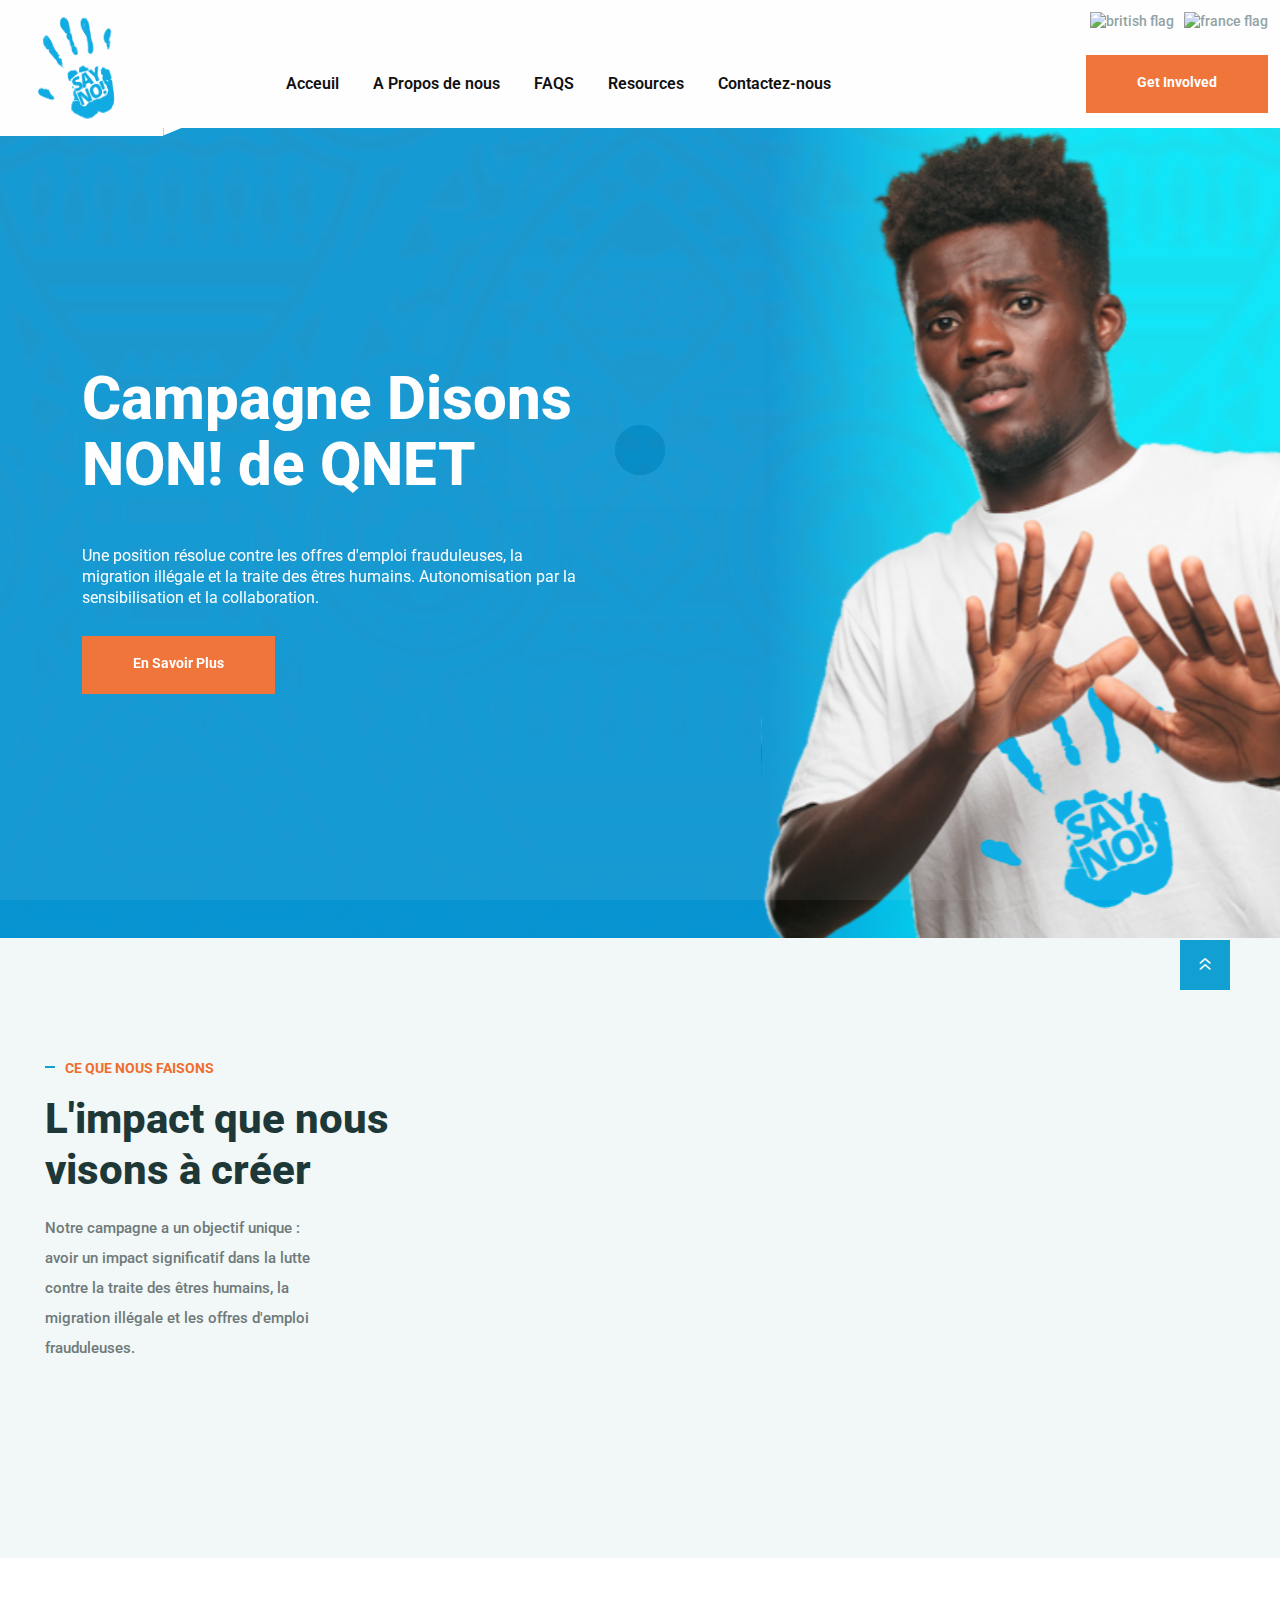
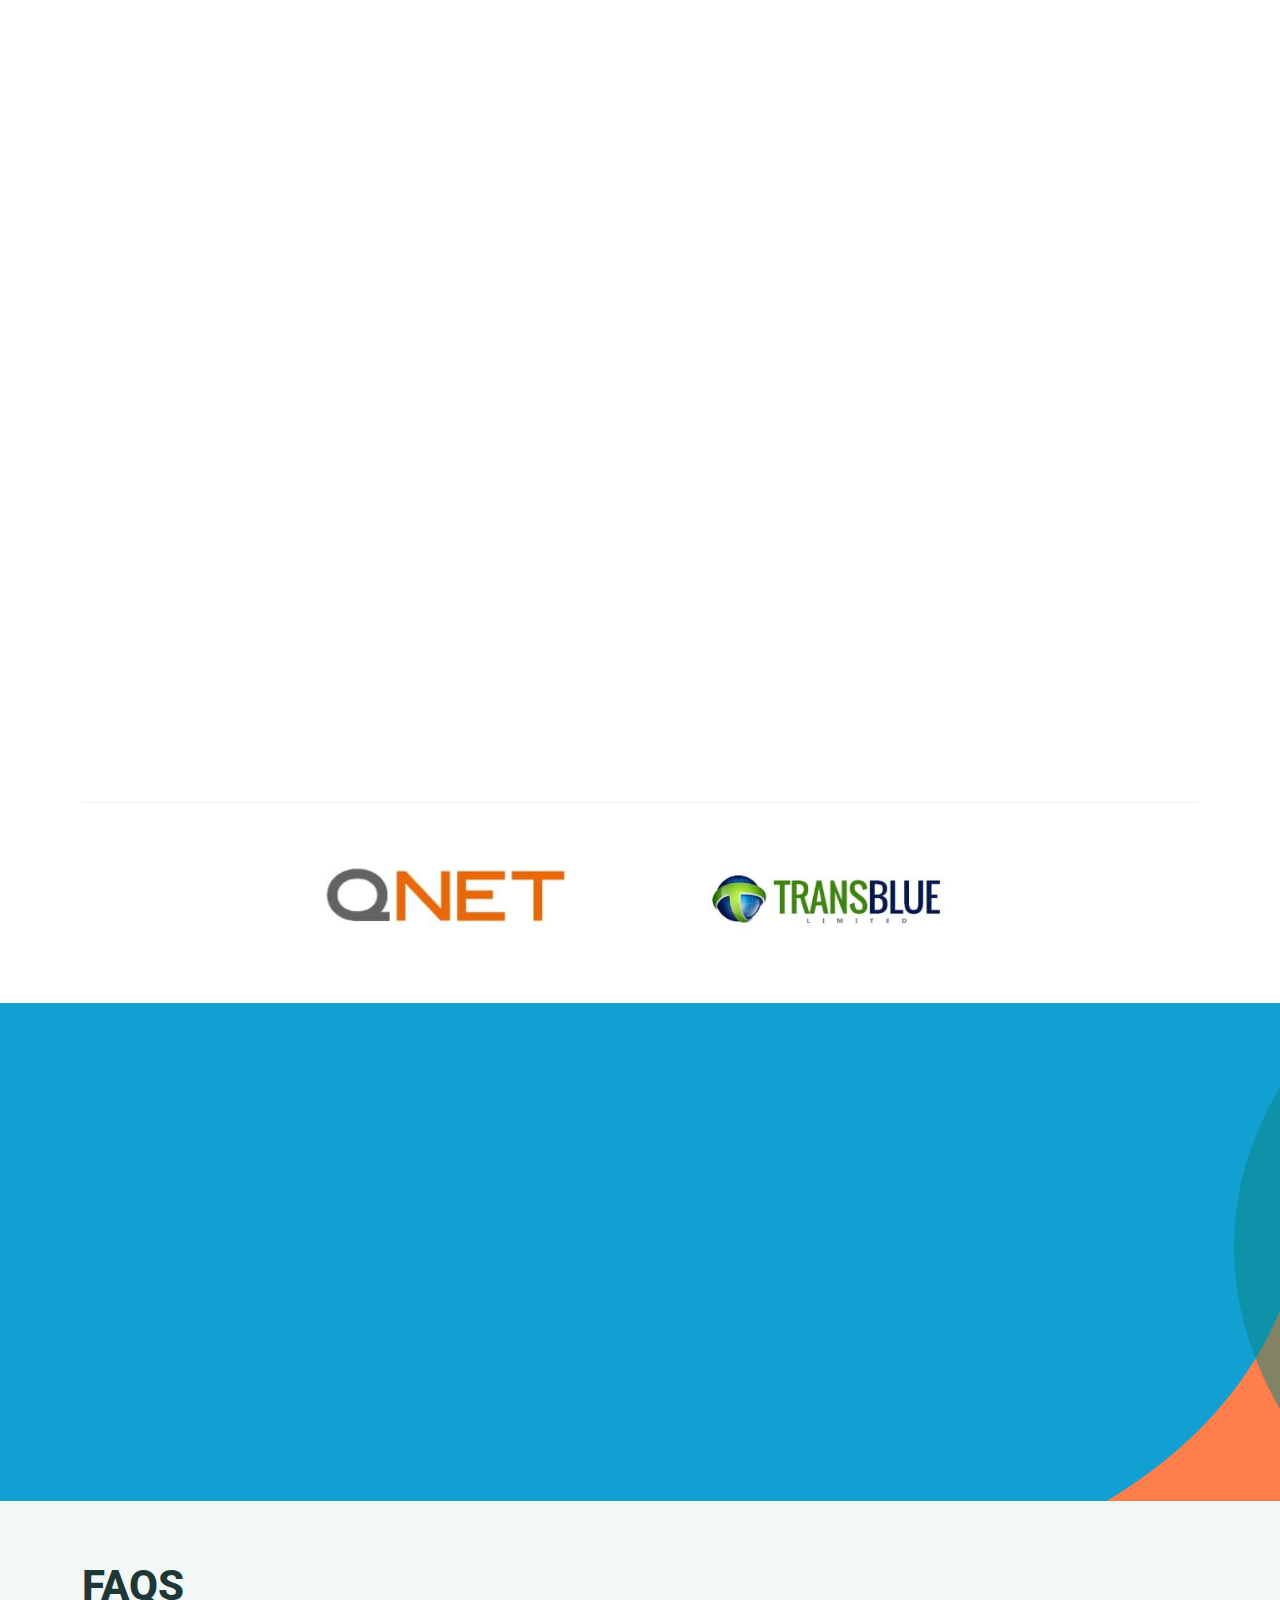
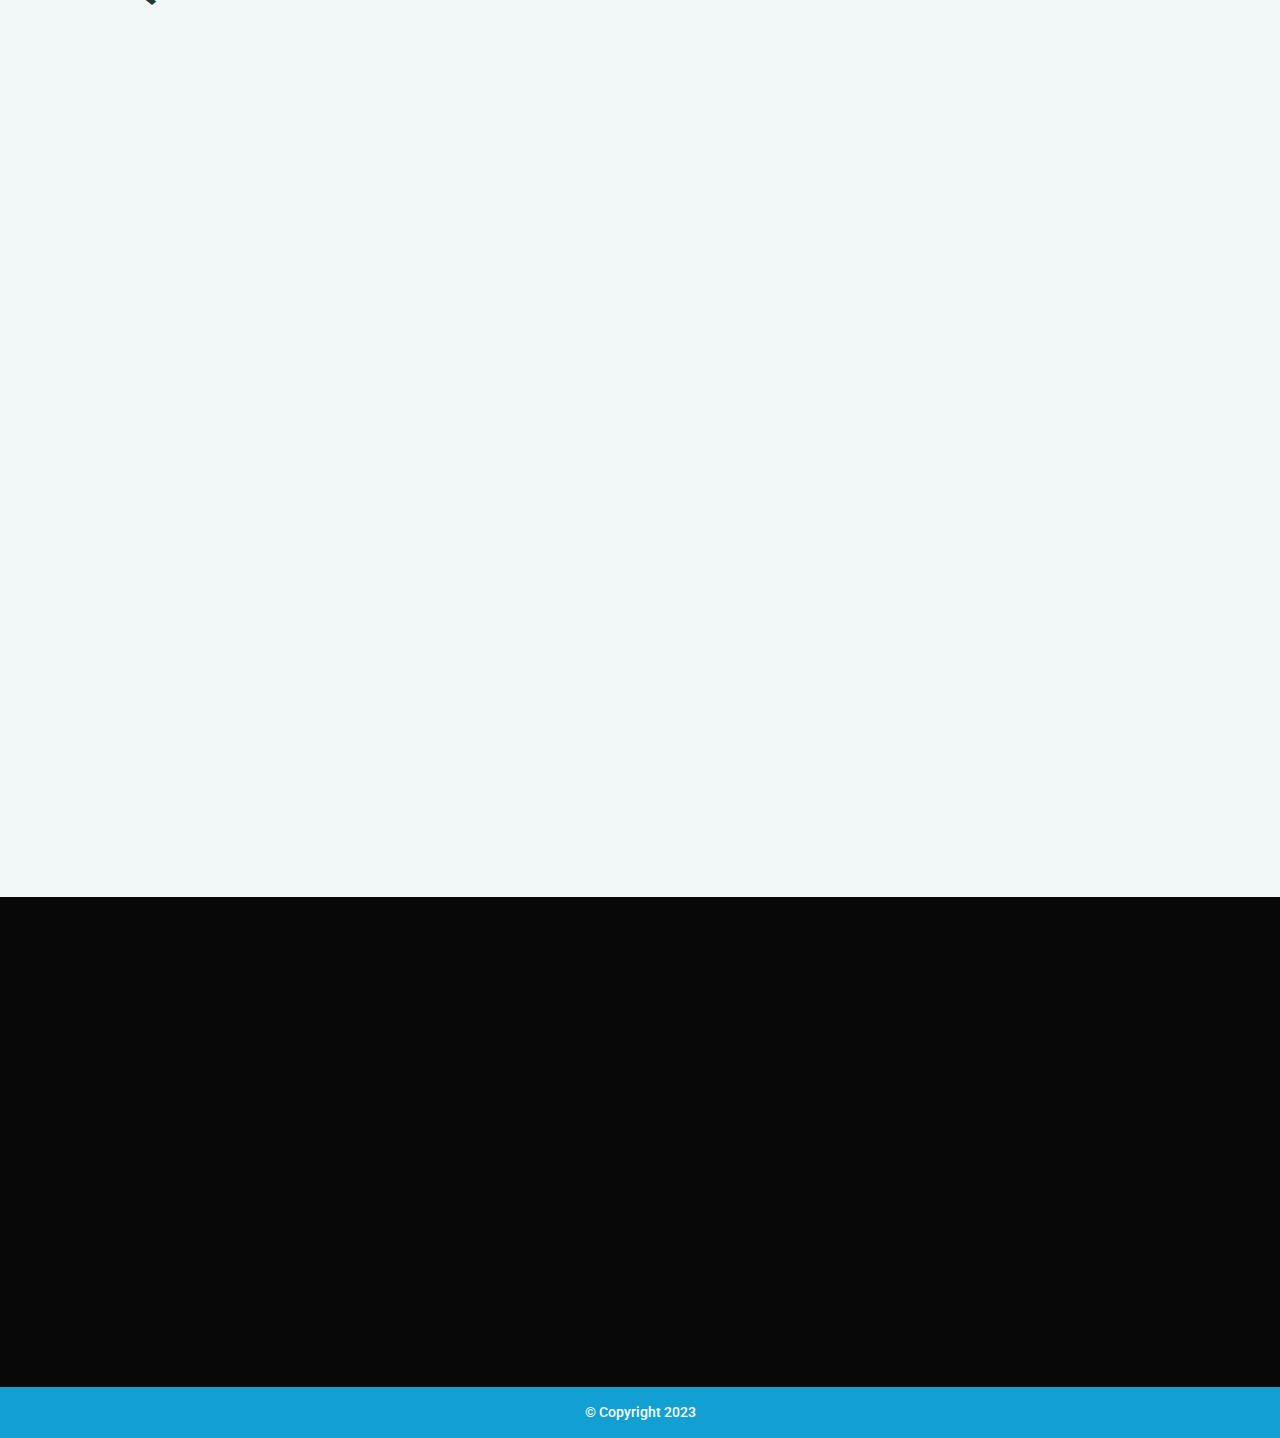
==== fr/index.html @ d2e0a5e9 "Update style.css to decrease the font size of paragraphs to improve readability. This patch is neces" ====
<!DOCTYPE html>
<html class="no-js" lang="zxx">

<head>
    <meta charset="utf-8">
    <meta http-equiv="x-ua-compatible" content="ie=edge">
    <title>Campagne Disons NON! de QNET</title>
    <meta name="description" content="">
    <meta name="viewport" content="width=device-width, initial-scale=1">


    <!-- Place favicon.ico in the root directory -->
    <link rel="shortcut icon" type="image/x-icon" href="../img/favicon.png">

    <!-- CSS here -->
    <link rel="stylesheet" href="../css/bootstrap.min.css">
    <link rel="stylesheet" href="../css/animate.css">
    <link rel="stylesheet" href="../css/custom-animation.css">
    <link rel="stylesheet" href="../css/slick.css">
    <link rel="stylesheet" href="../css/flaticon.css">
    <link rel="stylesheet" href="../css/nice-select.css">
    <link rel="stylesheet" href="../css/flaticon.css">
    <link rel="stylesheet" href="../css/swiper-bundle.css">
    <link rel="stylesheet" href="../css/meanmenu.css">
    <link rel="stylesheet" href="../css/font-awesome-pro.css">
    <link rel="stylesheet" href="../css/magnific-popup.css">
    <link rel="stylesheet" href="../css/spacing.css">
    <link rel="stylesheet" href="../css/style.css">
</head>

<body>

    <!-- preloader -->
    <div id="preloader">
        <div class="preloader">
            <span></span>
            <span></span>
        </div>
    </div>
    <!-- preloader end  -->

    <!-- back-to-top-start  -->
    <button class="scroll-top scroll-to-target" data-target="html">
        <i class="far fa-angle-double-up"></i>
    </button>
    <!-- back-to-top-end  -->

    <!-- tp-offcanvus-area-start -->
    <div class="tpoffcanvas-area">
        <div class="tpoffcanvas">
            <div class="tpoffcanvas__close-btn">
                <button class="close-btn"><i class="fal fa-times"></i></button>
            </div>
            <div class="tpoffcanvas__logo">
                <a href="/fr/">
                    <img src="../img/say-no-campaign-logo.png" alt="">
                </a>
            </div>
            <div class="tpoffcanvas__title">
                <p>
                    Une position résolue contre les offres d'emploi frauduleuses, la migration illégale et la traite des
                    êtres humains. Autonomisation par la sensibilisation et la collaboration.
                </p>
            </div>
            <div class="tp-main-menu-mobile d-xl-none"></div>
        </div>
    </div>
    <div class="body-overlay"></div>
    <!-- tp-offcanvus-area-end -->


    <header class="tp-header-height">
        <div id="header-sticky" class="tp-header__left-wrap p-relative">
            <div class="tp-header__logo">
                <a href="/fr/">
                    <img src="../img/say-no-campaign-logo.png" alt="">
                </a>
            </div>
            <div class="tp-header__right-wrap tp-header__plr">
                <!-- header-top-area-start -->
                <div class="tp-header-top__area tp-header-top__hide tp-header-top__space">
                    <div class="container-fluid">
                        <div class="row">
                            <div class="col-xxl-6 col-xl-5 col-lg-7 col-md-8">
                                <div class="tp-header-top__left-box">
                                </div>
                            </div>
                            <div class="col-xxl-6 col-xl-7 col-lg-5 col-md-4">
                                <div class="tp-header-top__right-box text-end">
                                    <ul>
                                        <li><a href="/">
                                                <img style="width: 40px;" src="https://2acca.africacacongress.org/res/upload-icons/british.jpg"
                                                    alt="british flag">
                                            </a>
                                        </li>
                                        <li><a href="/fr/"><img style="width: 40px;"
                                                    src="https://2acca.africacacongress.org/res/upload-icons/france.jpg"
                                                    alt="france flag"></a>
                                        </li>
                                    </ul>
                                </div>
                            </div>
                        </div>
                    </div>
                </div>
                <!-- header-top-area-end -->
                <!-- header-area-start -->
                <div class="tp-header__area tp-header__space">
                    <div class="container-fluid">
                        <div class="row align-items-center">
                            <div class="col-xxl-6 col-xl-8 col-lg-8 d-none d-lg-block">
                                <div class="tp-header__main-menu">
                                    <nav class="tp-main-menu-content">
                                        <ul>
                                            <li><a href="/fr/">Acceuil</a></li>
                                            <li><a href="/fr/#about-us">A Propos de nous</a></li>
                                            <li><a href="/fr/#faqs">FAQS</a></li>
                                            <li><a href="resources.html">Resources</a></li>
                                            <li><a href="contact-us.html">Contactez-nous</a></li>
                                        </ul>
                                    </nav>
                                </div>
                            </div>
                            <div class="col-xxl-6 col-xl-4 col-lg-4 col-12">
                                <div class="tp-header__right-action">
                                    <ul class="d-flex align-items-center justify-content-end">
                                        <li>
                                            <div class="tp-header__btn d-none d-md-block">
                                                <a class="tp-btn" href="">Get involved</a>
                                            </div>
                                        </li>
                                        <li>
                                            <div class="tp-header-2__bar d-lg-none">
                                                <button class="tp-menu-bar" type="button"><span><i
                                                            class="fa-solid fa-bars-staggered"></i></span></button>
                                            </div>
                                        </li>
                                        <li>
                                            <div class="tp-header__tel-box d-flex align-items-center">
                                                <div class="tp-header__tel-icon">
                                                    <span>
                                                        <i class="fa-brands fa-whatsapp"></i>
                                                    </span>
                                                </div>
                                                <div class="tp-header__tel-text">
                                                    <span>Call Us Anytime</span>
                                                    <a target="_blank" href="https://wa.me/+233256630005">+ 233
                                                        256630005</a>
                                                </div>
                                            </div>
                                        </li>
                                    </ul>
                                </div>
                            </div>
                        </div>
                    </div>
                </div>
                <!-- header-area-end -->

            </div>
        </div>

    </header>

    <main>

        <!-- slider-area-start -->
        <div class="tp-slider__area p-relative">
            <div class="tp-slider__wrapper">
                <div class="swiper-container tp-slider__active">
                    <div class="swiper-wrapper">
                        <div class="swiper-slide">
                            <div class="tp-slider__bg d-flex align-items-center p-relative"
                                data-background="../img/say-no-campaign-2023.svg">
                                <div class="tp-slider__shape-2" data-background="../img/say-no-campaign-2023.svg">
                                </div>
                                <div class="tp-slider__shape-3">
                                    <img src="../img/slider-shape-3.png" alt="">
                                </div>
                                <div class="tp-slider__shape-4">
                                    <img src="../img/slider-shape-4.png" alt="">
                                </div>
                                <div class="container">
                                    <div class="row">
                                        <div class="col-xl-6 col-lg-6 col-md-5">
                                            <div class="tp-slider__content-wrap z-index">
                                                <div class="tp-slider__content">
                                                    <h4 class="tp-slider-title pb-30">
                                                        Campagne Disons NON! de QNET
                                                    </h4>
                                                    <span class="tp-slider-subtitle">
                                                        Une position résolue contre les offres d'emploi frauduleuses, la
                                                        migration illégale et la traite des êtres humains.
                                                        Autonomisation par la sensibilisation et la collaboration.
                                                    </span>
                                                    <a class="tp-btn theme-2-bg" href="./resources.html">En savoir
                                                        plus</a>
                                                </div>
                                            </div>
                                        </div>
                                    </div>
                                </div>
                            </div>
                        </div>
                    </div>
                </div>
            </div>
        </div>
        <!-- slider-area-end -->

        <!-- mission-area-start -->
        <div class="tp-mission-2__area tp-mission-2__space p-relative fix z-index grey-bg">
            <div class="tp-mission-2__shape">
                <img src="assets/../img/mission/mission-shape-1.png" alt="">
            </div>
            <div class="tp-mission-2__plr">
                <div class="container-fluid g-0">
                    <div class="row">
                        <div class="col-xl-4 col-lg-7 col-md-7">
                            <div class="tp-mission-2__left-box">
                                <div class="tp-mission-2__section-box pb-10">
                                    <span class="tp-section-subtitle-2">CE QUE NOUS FAISONS</span>
                                    <h4 class="tp-section-title">L'impact que nous visons à créer</h4>
                                </div>
                                <div class="tp-mission-2__left-text">
                                    <p>
                                        Notre campagne a un objectif unique : avoir un impact significatif dans la lutte
                                        contre la traite des êtres humains, la migration illégale et les offres d'emploi
                                        frauduleuses.
                                    </p>
                                </div>
                            </div>
                        </div>
                        <div class="col-xl-8 col-lg-5 col-md-5">
                            <div class="row">
                                <div class="col-xl-4 col-lg-4 mb-30 wow tpfadeUp" data-wow-duration=".9s"
                                    data-wow-delay=".3s">
                                    <div class="tp-feature__wraper">
                                        <div class="tp-feature__shape-1">
                                            <img src="../img/fea-shape-1.png" alt="">
                                        </div>
                                        <div class="tp-feature__shape-2">
                                            <img src="../img/fea-shape-2.png" alt="">
                                        </div>
                                        <div class="tp-feature__item z-index">
                                            <div
                                                class="tp-feature__content d-flex align-items-center justify-content-between">
                                                <h4 class="tp-feature__title-sm">Sensibilisation</h4>
                                                <div class="tp-feature__icon">
                                                    <span>
                                                        <i class="fa-solid fa-bullhorn"></i>
                                                    </span>
                                                </div>
                                            </div>
                                            <div class="tp-feature__text">
                                                <p>
                                                    Nous nous efforçons d'informer les individus sur les risques
                                                    associés aux offres d'emploi frauduleuses, en mettant l'accent sur
                                                    les tactiques trompeuses utilisées par les escrocs.
                                                </p>
                                            </div>
                                        </div>
                                    </div>
                                </div>
                                <div class="col-xl-4 col-lg-4 mb-30 wow tpfadeUp" data-wow-duration=".9s"
                                    data-wow-delay=".5s">
                                    <div class="tp-feature__wraper">
                                        <div class="tp-feature__shape-1">
                                            <img src="../img/fea-shape-1.png" alt="">
                                        </div>
                                        <div class="tp-feature__shape-2">
                                            <img src="../img/fea-shape-2.png" alt="">
                                        </div>
                                        <div class="tp-feature__item z-index">
                                            <div
                                                class="tp-feature__content d-flex align-items-center justify-content-between">
                                                <h4 class="tp-feature__title-sm">Favoriser <br> la Collaboration</h4>
                                                <div class="tp-feature__icon">
                                                    <span>
                                                        <i class="fa-solid fa-handshake"></i>
                                                    </span>
                                                </div>
                                            </div>
                                            <div class="tp-feature__text">
                                                <p>
                                                    Unir les parties prenantes, les communautés et les autorités
                                                    favorise la responsabilité partagée. Notre front collectif est
                                                    crucial pour lutter efficacement contre ces problèmes persistants.
                                                </p>
                                            </div>
                                        </div>
                                    </div>
                                </div>
                                <div class="col-xl-4 col-lg-4 mb-30 wow tpfadeUp" data-wow-duration=".9s"
                                    data-wow-delay=".7s">
                                    <div class="tp-feature__wraper">
                                        <div class="tp-feature__shape-1">
                                            <img src="../img/fea-shape-1.png" alt="">
                                        </div>
                                        <div class="tp-feature__shape-2">
                                            <img src="../img/fea-shape-2.png" alt="">
                                        </div>
                                        <div class="tp-feature__item z-index">
                                            <div
                                                class="tp-feature__content d-flex align-items-center justify-content-between">
                                                <h4 class="tp-feature__title-sm">Prévenir <br> l'Exploitation</h4>
                                                <div class="tp-feature__icon">
                                                    <span>
                                                        <i class="fa-solid fa-hand"></i>
                                                    </span>
                                                </div>
                                            </div>
                                            <div class="tp-feature__text">
                                                <p>
                                                    Nous visons à réduire considérablement le nombre de victimes
                                                    d'arnaques liées à la migration illégale, en créant un environnement
                                                    plus sûr grâce à la vigilance et à l'éducation pour tous les
                                                    individus.
                                                </p>
                                            </div>
                                        </div>
                                    </div>
                                </div>
                            </div>
                        </div>
                    </div>
                </div>
            </div>
        </div>
        <!-- mission-area-end -->

        <!-- about-area-start -->
        <div class="tp-about__area tp-about__space" id="about-us">
            <div class="container">
                <div class="row align-items-xl-start align-items-center">
                    <div class="col-xl-5 col-lg-5 wow tpfadeLeft" data-wow-duration=".9s" data-wow-delay=".3s">
                        <div class="tp-about-us__main-thumb p-relative">
                            <img src="../../img/hands.svg" alt="" height="100%" width="100%">
                        </div>
                    </div>
                    <div class="col-xl-7 col-lg-7 wow tpfadeRight" data-wow-duration=".9s" data-wow-delay=".7s">
                        <div class="tp-about__right-side tp-about__right-box">
                            <div class="tp-about__section-title pb-25">
                                <h4 class="tp-section-title">Unis contre l'exploitation</h4>
                            </div>
                            <div class="tp-about__content">
                                <div class="tp-about__text">
                                    <p>
                                        La campagne de sensibilisation "Disons NON" repose sur un engagement commun de
                                        QNET et des autorités locales. Conscientes de l'utilisation abusive croissante
                                        des noms et des identités d'entreprises réputées, qui conduit à des activités
                                        illicites, ces entités se sont unies pour prendre position contre l'exploitation
                                        des personnes vulnérables.
                                    </p>
                                    <p>
                                        QNET, une entreprise mondiale de vente directe axée sur le style de vie et le
                                        bien-être, mettant en avant son attachement aux pratiques éthiques et à la
                                        responsabilité sociale. La campagne tire sa force d'une approche collaborative
                                        qui transcende les frontières dans l'effort collectif contre l'exploitation.
                                    </p>
                                </div>
                            </div>
                        </div>
                    </div>
                </div>
            </div>
        </div>
        <!-- about-area-end -->

        <!-- brand-area-start -->
        <div class="tp-brand-2__area">
            <div class="container">
                <div class="tp-brand-2__border">
                    <div class="row justify-content-center">
                        <div class="col-4">
                            <div class="tp-brand-2__item text-center">
                                <a target="_blank" href="https://www.qnet.net/">
                                    <img src="../../img/logos/qnet.png" alt="">
                                </a>
                            </div>
                        </div>
                        <div class="col-4">
                            <div class="tp-brand-2__item text-center">
                                <a target="_blank" href="https://transblueng.com/">
                                    <img src="../../img/logos/TransBlue.png" alt="">
                                </a>
                            </div>
                        </div>
                    </div>
                </div>
            </div>
        </div>
        <!-- brand-area-end -->

        <!-- cta-area-start -->
        <div class="tp-cta-2__area">
            <div class="tp-cta-2__bg p-relative fix" data-background="assets/../img/cta/cta-bg-1.png">
                <div class="tp-cta-2__shape-1 d-none d-xl-block">
                    <img src="../img/cta-shape-1-1.png" alt="">
                </div>
                <div class="tp-cta-2__shape-2 d-none d-xl-block">
                    <img src="../img/cta-shape-1-2.png" alt="">
                </div>
                <div class="container">
                    <div class="row">
                        <div class="col-xl-12">
                            <div class="tp-cta-2__content text-center">
                                <span class="tp-cta-2__subtitle  wow tpfadeUp" data-wow-duration=".9s"
                                    data-wow-delay=".3s">INITIONS QUELQUE CHOSE EN LEUR FAVEUR</span>
                                <h4 class="tp-cta-2__title wow tpfadeUp" data-wow-duration=".9s" data-wow-delay=".5s">
                                    Rejoignez le Mouvement: <br> Disons NON ! à l'Exploitation</h4>
                                <a href="./resources.html" class="tp-btn theme-2-bg  wow tpfadeUp"
                                    data-wow-duration=".9s" data-wow-delay=".7s">En savoir plus
                                </a>
                            </div>
                        </div>
                    </div>
                </div>
            </div>
        </div>
        <!-- cta-area-end -->

        <!-- faq-area-start -->
        <div class="tp-faq-2__area grey-bg pt-60 pb-70" id="faqs">
            <div class="container">
                <div class="row">
                    <h4 class="tp-section-title pb-10">FAQS</h4>
                    <div class="col-xl-12 col-lg-12 mb-50 wow tpfadeLeft" data-wow-duration=".9s" data-wow-delay=".4s">
                        <div class="tp-custom-accordion">
                            <div class="accordions" id="accordionExample">
                                <div class="accordion-items">
                                    <h2 class="accordion-header" id="headingOne">
                                        <button class="accordion-buttons" type="button" data-bs-toggle="collapse"
                                            data-bs-target="#collapseOne" aria-expanded="true"
                                            aria-controls="collapseOne">
                                            Quels sont les signes de la traite des êtres humains et comment les
                                            reconnaître?
                                        </button>
                                    </h2>
                                    <div id="collapseOne" class="accordion-collapse collapse show"
                                        aria-labelledby="headingOne" data-bs-parent="#accordionExample">
                                        <div class="accordion-body">
                                            Les signes de la traite des êtres humains comprennent une liberté
                                            restreinte, des conditions de travail inhabituelles et des obstacles à la
                                            communication. Consultez notre section "Repérer les signes" pour en savoir
                                            plus.
                                        </div>
                                    </div>
                                </div>
                                <div class="accordion-items">
                                    <h2 class="accordion-header" id="headingTwo">
                                        <button class="accordion-buttons collapsed" type="button"
                                            data-bs-toggle="collapse" data-bs-target="#collapseTwo"
                                            aria-expanded="false" aria-controls="collapseTwo">
                                            Comment puis-je faire la distinction entre des offres d'emploi légitimes et
                                            des offres d'emploi frauduleuses?
                                        </button>
                                    </h2>
                                    <div id="collapseTwo" class="accordion-collapse collapse"
                                        aria-labelledby="headingTwo" data-bs-parent="#accordionExample">
                                        <div class="accordion-body">
                                            Les signaux avant-coureurs pour les offres d'emploi frauduleuses incluent
                                            des paiements anticipés importants, des descriptions de poste vagues et des
                                            informations de contact non vérifiables.Pour plus d'informations, consultez
                                            la rubrique "Repérer les signes.
                                        </div>
                                    </div>
                                </div>
                                <div class="accordion-items">
                                    <h2 class="accordion-header" id="headingThree">
                                        <button class="accordion-buttons collapsed" type="button"
                                            data-bs-toggle="collapse" data-bs-target="#collapseThree"
                                            aria-expanded="false" aria-controls="collapseThree">
                                            Quelles mesures dois-je prendre si je soupçonne un cas de traite des êtres
                                            humains ou de migration illégale dans ma communauté ?
                                        </button>
                                    </h2>
                                    <div id="collapseThree" class="accordion-collapse collapse"
                                        aria-labelledby="headingThree" data-bs-parent="#accordionExample">
                                        <div class="accordion-body">
                                            Agissez rapidement. Consultez notre section "Signaler et soutenir" pour
                                            obtenir des instructions claires sur la manière de signaler les cas suspects
                                            aux autorités compétentes, afin de garantir une réponse rapide et efficace.
                                        </div>
                                    </div>
                                </div>
                                <div class="accordion-items">
                                    <h2 class="accordion-header" id="headingFour">
                                        <button class="accordion-buttons collapsed" type="button"
                                            data-bs-toggle="collapse" data-bs-target="#collapseFour"
                                            aria-expanded="false" aria-controls="collapseFour">
                                            Comment QNET vérifie-t-il les opportunités commerciales légitimes ?
                                        </button>
                                    </h2>
                                    <div id="collapseFour" class="accordion-collapse collapse"
                                        aria-labelledby="headingFour" data-bs-parent="#accordionExample">
                                        <div class="accordion-body">
                                            QNET utilise un processus de vérification méticuleux pour garantir que
                                            chaque opportunité commerciale associée à nous est authentique et bénéfique.
                                        </div>
                                    </div>
                                </div>
                                <div class="accordion-items">
                                    <h2 class="accordion-header" id="headingOne1">
                                        <button class="accordion-buttons" type="button" data-bs-toggle="collapse"
                                            data-bs-target="#collapseOne1" aria-expanded="true"
                                            aria-controls="collapseOne1">
                                            Comment puis-je me protéger et protéger ma communauté contre l'exploitation
                                            ?
                                        </button>
                                    </h2>
                                    <div id="collapseOne1" class="accordion-collapse collapse"
                                        aria-labelledby="headingOne1" data-bs-parent="#accordionExample2">
                                        <div class="accordion-body">
                                            Restez informé et vigilant. La section "Repérer les signes" vous permet
                                            d'acquérir les connaissances nécessaires pour reconnaître les indicateurs
                                            d'exploitation. La section "Signaler et soutenir" vous aide à prendre des
                                            mesures rapides en cas de besoin.
                                        </div>
                                    </div>
                                </div>
                                <div class="accordion-items">
                                    <h2 class="accordion-header" id="headingTwo2">
                                        <button class="accordion-buttons collapsed" type="button"
                                            data-bs-toggle="collapse" data-bs-target="#collapseTwo2"
                                            aria-expanded="false" aria-controls="collapseTwo2">
                                            Comment puis-je participer à la campagne "Disons NON " ?
                                        </button>
                                    </h2>
                                    <div id="collapseTwo2" class="accordion-collapse collapse"
                                        aria-labelledby="headingTwo2" data-bs-parent="#accordionExample2">
                                        <div class="accordion-body">
                                            Rejoignez-nous pour sensibiliser l'opinion publique ! Visitez la section
                                            "S'impliquer" pour explorer les possibilités de participation active à la
                                            campagne. Votre engagement a un impact significatif.
                                        </div>
                                    </div>
                                </div>
                                <div class="accordion-items">
                                    <h2 class="accordion-header" id="headingThree3">
                                        <button class="accordion-buttons collapsed" type="button"
                                            data-bs-toggle="collapse" data-bs-target="#collapseThree3"
                                            aria-expanded="false" aria-controls="collapseThree3">
                                            Quelles sont les ressources disponibles pour approfondir la connaissance de
                                            ces questions ?
                                        </button>
                                    </h2>
                                    <div id="collapseThree3" class="accordion-collapse collapse"
                                        aria-labelledby="headingThree3" data-bs-parent="#accordionExample2">
                                        <div class="accordion-body">
                                            Plongez dans notre section "En savoir plus", riche en ressources, qui
                                            propose du matériel supplémentaire, des documents de recherche et des outils
                                            pour approfondir votre compréhension de la traite des êtres humains, de
                                            l'immigration clandestine et des offres d'emploi frauduleuses.
                                        </div>
                                    </div>
                                </div>
                            </div>
                        </div>
                    </div>
                </div>
            </div>
        </div>
        <!-- faq-area-end -->

    </main>

    <footer>
        <!-- footer-area-start -->
        <div class="tp-footer__area">
            <div class="tp-footer__bg">
                <div class="container">
                    <div class="row">
                        <div class="col-xl-4 col-lg-4 col-md-6 mb-45 wow tpfadeUp" data-wow-duration=".9s"
                            data-wow-delay=".3s">
                            <div class="tp-footer__widget footer-col-1">
                                <div class="tp-footer__text">

                                </div>
                                <div class="tp-footer__contact-list">
                                    <div class="tp-footer__contact-item pb-20 d-flex about-items-center">
                                        <div class="tp-footer__icon">
                                            <i class="flaticon-mail"></i>
                                        </div>
                                        <div class="tp-footer__text">
                                            <a href="mailto:network.integrity@qnet.net">network.integrity@qnet.net</a>
                                        </div>
                                    </div>
                                    <div class="tp-footer__contact-item d-flex about-items-center">
                                        <div class="tp-footer__icon">
                                            <i aria-hidden="true" class="flaticon-phone"></i>
                                        </div>
                                        <div class="tp-footer__text">
                                            <a target="_blank" href="https://wa.me/+233256630005">+ 233
                                                256630005</a>
                                        </div>
                                    </div>
                                </div>
                            </div>
                        </div>
                        <div class="col-xl-4 col-lg-2 col-md-6 mb-45 wow tpfadeUp" data-wow-duration=".9s"
                            data-wow-delay=".5s">
                            <div class="tp-footer__widget footer-col-2">
                                <h4 class="tp-footer__widget-title">Navigation</h4>
                                <div class="tp-footer__list">
                                    <ul>
                                        <li><a href="/fr">Acceuil</a></li>
                                        <li><a href="/fr/#about-us">A Propos de nous</a></li>
                                        <li><a href="/fr/#faqs">FAQS</a></li>
                                        <li><a href="/fr/resources.html">Resources</a></li>
                                        <li><a href="/fr/contact-us.html">Contact</a></li>
                                    </ul>
                                </div>
                            </div>
                        </div>
                        <div class="col-xl-4 col-lg-4 col-md-6 mb-45  wow tpfadeUp" data-wow-duration=".9s"
                            data-wow-delay=".9s">
                            <div class="tp-footer__widget footer-col-4">
                                <h4 class="tp-footer__widget-title">Our Newsletter</h4>
                                <div class="tp-footer__text pb-5">
                                    <p>Subscribe to our newsletter and get update <br>in your inbox for future plan</p>
                                </div>
                                <div class="tp-footer__form">
                                    <form action="#">
                                        <input type="email" placeholder="Email Address">
                                    </form>
                                    <button class="tp-btn-sm theme-2-bg">Subscribe<i
                                            class="far fa-long-arrow-right"></i></button>
                                </div>
                            </div>
                        </div>
                    </div>
                </div>
            </div>
        </div>
        <!-- footer-area-end -->

        <!-- copyright-area-start -->
        <div class="tp-copyright__area tp-copyright__bg">
            <div class="container">
                <div class="row align-items-center">
                    <div class="col-xl-12 col-lg-12 col-md-12 col-sm-12 col-12">
                        <div class="tp-copyright__text text-center">
                            <span>© Copyright 2023</span>
                        </div>
                    </div>
                </div>
            </div>
        </div>
        <!-- copyright-area-end -->

    </footer>


    <!-- JS here -->
    <script src="../js/jquery.js"></script>
    <script src="../js/waypoints.js"></script>
    <script src="../js/bootstrap.bundle.min.js"></script>
    <script src="../js/slick.js"></script>
    <script src="../js/magnific-popup.js"></script>
    <script src="../js/purecounter.js"></script>
    <script src="../js/wow.js"></script>
    <script src="../js/nice-select.js"></script>
    <script src="../js/swiper-bundle.js"></script>
    <script src="../js/isotope-pkgd.js"></script>
    <script src="../js/imagesloaded-pkgd.js"></script>
    <script src="../js/ajax-form.js"></script>
    <script src="../js/main.js"></script>





</body>

</html>
---- css/custom-animation.css ----
.animated {
	-webkit-animation-duration: 1s;
	animation-duration: 1s;
	-webkit-animation-fill-mode: both;
	animation-fill-mode: both;
  }

@-webkit-keyframes jump {
	0% {
		-webkit-transform: translate3d(0, 0, 0);
		transform: translate3d(0, 0, 0)
	}

	40% {
		-webkit-transform: translate3d(0, 50%, 0);
		transform: translate3d(0, 50%, 0)
	}

	100% {
		-webkit-transform: translate3d(0, 0, 0);
		transform: translate3d(0, 0, 0)
	}
}

@keyframes jump {
	0% {
		-webkit-transform: translate3d(0, 0, 0);
		transform: translate3d(0, 0, 0)
	}

	40% {
		-webkit-transform: translate3d(0, 50%, 0);
		transform: translate3d(0, 50%, 0)
	}

	100% {
		-webkit-transform: translate3d(0, 0, 0);
		transform: translate3d(0, 0, 0)
	}
}

@-webkit-keyframes jumpTwo {
	0% {
		-webkit-transform: translate3d(0, 0, 0);
		transform: translate3d(0, 0, 0)
	}

	40% {
		-webkit-transform: translate3d(0, 20px, 0);
		transform: translate3d(0, 20px, 0)
	}

	100% {
		-webkit-transform: translate3d(0, 0, 0);
		transform: translate3d(0, 0, 0)
	}
}

@keyframes jumpTwo {
	0% {
		-webkit-transform: translate3d(0, 0, 0);
		transform: translate3d(0, 0, 0)
	}

	40% {
		-webkit-transform: translate3d(0, 20px, 0);
		transform: translate3d(0, 40px, 0)
	}

	100% {
		-webkit-transform: translate3d(0, 0, 0);
		transform: translate3d(0, 0, 0)
	}
}

@-webkit-keyframes jumpThree {
	0% {
		-webkit-transform: translate3d(0, 0, 0);
		transform: translate3d(0, 0, 0)
	}

	40% {
		-webkit-transform: translate3d(0, -20px, 0);
		transform: translate3d(0, -20px, 0)
	}

	100% {
		-webkit-transform: translate3d(0, 0, 0);
		transform: translate3d(0, 0, 0)
	}
}

@keyframes jumpThree {
	0% {
		-webkit-transform: translate3d(0, 0, 0);
		transform: translate3d(0, 0, 0)
	}

	40% {
		-webkit-transform: translate3d(0, -20px, 0);
		transform: translate3d(0, -20px, 0)
	}

	100% {
		-webkit-transform: translate3d(0, 0, 0);
		transform: translate3d(0, 0, 0)
	}
}

@-webkit-keyframes jumpFour {
	0% {
		-webkit-transform: translate3d(0, 0, 0);
		transform: translate3d(0, 0, 0)
	}

	50% {
		-webkit-transform: translate3d(0, -10px, 0);
		transform: translate3d(0, -10px, 0)
	}

	100% {
		-webkit-transform: translate3d(0, 0, 0);
		transform: translate3d(0, 0, 0)
	}
}

@keyframes jumpFour {
	0% {
		-webkit-transform: translate3d(0, 0, 0);
		transform: translate3d(0, 0, 0)
	}

	50% {
		-webkit-transform: translate3d(0, -10px, 0);
		transform: translate3d(0, -10px, 0)
	}

	100% {
		-webkit-transform: translate3d(0, 0, 0);
		transform: translate3d(0, 0, 0)
	}
}

@-webkit-keyframes jumpFive {
	0% {
		-webkit-transform: translate3d(0, 0, 0);
		transform: translate3d(0, 0, 0)
	}

	50% {
		-webkit-transform: translate3d(0, 10px, 0);
		transform: translate3d(0, 10px, 0)
	}

	100% {
		-webkit-transform: translate3d(0, 0, 0);
		transform: translate3d(0, 0, 0)
	}
}

@keyframes jumpFive {
	0% {
		-webkit-transform: translate3d(0, 0, 0);
		transform: translate3d(0, 0, 0)
	}

	50% {
		-webkit-transform: translate3d(0, 10px, 0);
		transform: translate3d(0, 10px, 0)
	}

	100% {
		-webkit-transform: translate3d(0, 0, 0);
		transform: translate3d(0, 0, 0)
	}
}

@-webkit-keyframes prXOne {
	0% {
		-webkit-transform: translateX(0);
		transform: translateX(0)
	}

	50% {
		-webkit-transform: translateX(-15px);
		transform: translateX(-15px)
	}

	100% {
		-webkit-transform: translateX(0);
		transform: translateX(0)
	}
}

@keyframes prXOne {
	0% {
		-webkit-transform: translateX(0);
		transform: translateX(0)
	}

	50% {
		-webkit-transform: translateX(-15px);
		transform: translateX(-15px)
	}

	100% {
		-webkit-transform: translateX(0);
		transform: translateX(0)
	}
}

@-webkit-keyframes prXTwo {
	0% {
		-webkit-transform: translateX(0);
		transform: translateX(0)
	}

	50% {
		-webkit-transform: translateX(15px);
		transform: translateX(15px)
	}

	100% {
		-webkit-transform: translateX(0);
		transform: translateX(0)
	}
}

@keyframes prXTwo {
	0% {
		-webkit-transform: translateX(0);
		transform: translateX(0)
	}

	50% {
		-webkit-transform: translateX(15px);
		transform: translateX(15px)
	}

	100% {
		-webkit-transform: translateX(0);
		transform: translateX(0)
	}
}

@-webkit-keyframes rotated {
	0% {
		-webkit-transform: rotate(0);
		transform: rotate(0)
	}

	100% {
		-webkit-transform: rotate(360deg);
		transform: rotate(360deg)
	}
}

@keyframes rotated {
	0% {
		-webkit-transform: rotate(0);
		transform: rotate(0)
	}

	100% {
		-webkit-transform: rotate(360deg);
		transform: rotate(360deg)
	}
}

@-webkit-keyframes rotatedTwo {
	0% {
		-webkit-transform: rotate(0);
		transform: rotate(0)
	}

	100% {
		-webkit-transform: rotate(-360deg);
		transform: rotate(-360deg)
	}
}

@keyframes rotatedTwo {
	0% {
		-webkit-transform: rotate(0);
		transform: rotate(0)
	}

	100% {
		-webkit-transform: rotate(-360deg);
		transform: rotate(-360deg)
	}
}

@-webkit-keyframes rotatedHalf {
	0% {
		-webkit-transform: rotate(0);
		transform: rotate(0)
	}

	50% {
		-webkit-transform: rotate(90deg);
		transform: rotate(90deg)
	}

	100% {
		-webkit-transform: rotate(0);
		transform: rotate(0)
	}
}

@keyframes rotatedHalf {
	0% {
		-webkit-transform: rotate(0);
		transform: rotate(0)
	}

	50% {
		-webkit-transform: rotate(90deg);
		transform: rotate(90deg)
	}

	100% {
		-webkit-transform: rotate(0);
		transform: rotate(0)
	}
}

@-webkit-keyframes rotatedHalfTwo {
	0% {
		-webkit-transform: rotate(-90deg);
		transform: rotate(-90deg)
	}

	100% {
		-webkit-transform: rotate(90deg);
		transform: rotate(90deg)
	}
}

@keyframes rotatedHalfTwo {
	0% {
		-webkit-transform: rotate(-90deg);
		transform: rotate(-90deg)
	}

	100% {
		-webkit-transform: rotate(90deg);
		transform: rotate(90deg)
	}
}

@-webkit-keyframes scale-upOne {
	0% {
		-webkit-transform: scale(1);
		transform: scale(1)
	}

	50% {
		-webkit-transform: scale(.85);
		transform: scale(.85)
	}

	100% {
		-webkit-transform: scale(1);
		transform: scale(1)
	}
}

@keyframes scale-upOne {
	0% {
		-webkit-transform: scale(1);
		transform: scale(1)
	}

	50% {
		-webkit-transform: scale(.85);
		transform: scale(.85)
	}

	100% {
		-webkit-transform: scale(1);
		transform: scale(1)
	}
}

@-webkit-keyframes scale-right {
	0% {
		-webkit-transform: translateX(0);
		transform: translateX(0)
	}

	50% {
		-webkit-transform: translateX(20%);
		transform: translateX(20%)
	}

	100% {
		-webkit-transform: translateX(0);
		transform: translateX(0)
	}
}

@keyframes tpfadeInDown {
	0% {
	  opacity: 0;
	  -webkit-transform: translateX(-20px);
	  transform: translateX(-20px);
	}
  
	100% {
	  opacity: 1;
	  -webkit-transform: translateX(0);
	  transform: translateX(0);
	}
}  

@keyframes scale-right {
	0% {
		-webkit-transform: translateX(0);
		transform: translateX(0)
	}

	50% {
		-webkit-transform: translateX(20%);
		transform: translateX(20%)
	}

	100% {
		-webkit-transform: translateX(0);
		transform: translateX(0)
	}
}

@-webkit-keyframes fade-in {
	0% {
		opacity: .2
	}

	40% {
		opacity: 1
	}

	100% {
		opacity: .2
	}
}

@keyframes fade-in {
	0% {
		opacity: .2
	}

	40% {
		opacity: 1
	}

	100% {
		opacity: .2
	}
}

@keyframes hvr-ripple-out {
	0% {
		top: -5px;
		right: -5px;
		bottom: -5px;
		left: -5px
	}

	50% {
		top: -15px;
		right: -15px;
		bottom: -15px;
		left: -15px;
		opacity: .8
	}

	100% {
		top: -5px;
		right: -5px;
		bottom: -5px;
		left: -5px;
		opacity: 1
	}
}

@keyframes hvr-ripple-out-two {
	0% {
		top: 0;
		right: 0;
		bottom: 0;
		left: 0
	}

	100% {
		top: -30px;
		right: -30px;
		bottom: -30px;
		left: -30px;
		opacity: 0
	}
}

@-webkit-keyframes scale-up-one {
	0% {
		-webkit-transform: scale(1);
		transform: scale(1)
	}

	40% {
		-webkit-transform: scale(.5);
		transform: scale(.5)
	}

	100% {
		-webkit-transform: scale(1);
		transform: scale(1)
	}
}

@keyframes scale-up-one {
	0% {
		-webkit-transform: scale(1);
		transform: scale(1)
	}

	40% {
		-webkit-transform: scale(.5);
		transform: scale(.5)
	}

	100% {
		-webkit-transform: scale(1);
		transform: scale(1)
	}
}

@-webkit-keyframes scale-up-two {
	0% {
		-webkit-transform: scale(.5);
		transform: scale(.5)
	}

	40% {
		-webkit-transform: scale(.8);
		transform: scale(.8)
	}

	100% {
		-webkit-transform: scale(.5);
		transform: scale(.5)
	}
}

@keyframes scale-up-two {
	0% {
		-webkit-transform: scale(.5);
		transform: scale(.5)
	}

	40% {
		-webkit-transform: scale(.8);
		transform: scale(.8)
	}

	100% {
		-webkit-transform: scale(.5);
		transform: scale(.5)
	}
}

@-webkit-keyframes scale-up-three {
	0% {
		-webkit-transform: scale(1);
		transform: scale(1)
	}

	40% {
		-webkit-transform: scale(2);
		transform: scale(2)
	}

	100% {
		-webkit-transform: scale(1);
		transform: scale(1)
	}
}

@keyframes scale-up-three {
	0% {
		-webkit-transform: scale(1);
		transform: scale(1)
	}

	40% {
		-webkit-transform: scale(2);
		transform: scale(2)
	}

	100% {
		-webkit-transform: scale(1);
		transform: scale(1)
	}
}

@-webkit-keyframes jump5p {
	0% {
		-webkit-transform: translate3d(0, 0, 0);
		transform: translate3d(0, 0, 0)
	}

	40% {
		-webkit-transform: translate3d(0, 5px, 0);
		transform: translate3d(0, 5px, 0)
	}

	100% {
		-webkit-transform: translate3d(0, 0, 0);
		transform: translate3d(0, 0, 0)
	}
}

@keyframes jump5p {
	0% {
		-webkit-transform: translate3d(0, 0, 0);
		transform: translate3d(0, 0, 0)
	}

	40% {
		-webkit-transform: translate3d(0, 5px, 0);
		transform: translate3d(0, 5px, 0)
	}

	100% {
		-webkit-transform: translate3d(0, 0, 0);
		transform: translate3d(0, 0, 0)
	}
}

@-webkit-keyframes jump5pRsv {
	0% {
		-webkit-transform: translate3d(0, 0, 0);
		transform: translate3d(0, 0, 0)
	}

	40% {
		-webkit-transform: translate3d(0, -5px, 0);
		transform: translate3d(0, -5px, 0)
	}

	100% {
		-webkit-transform: translate3d(0, 0, 0);
		transform: translate3d(0, 0, 0)
	}
}

@keyframes jump5pRsv {
	0% {
		-webkit-transform: translate3d(0, 0, 0);
		transform: translate3d(0, 0, 0)
	}

	40% {
		-webkit-transform: translate3d(0, -5px, 0);
		transform: translate3d(0, -5px, 0)
	}

	100% {
		-webkit-transform: translate3d(0, 0, 0);
		transform: translate3d(0, 0, 0)
	}
}

@keyframes moveclouds {
	0% {
		margin-left: 200px
	}

	100% {
		margin-left: -200px
	}
}

@-webkit-keyframes moveclouds {
	0% {
		margin-left: 200px
	}

	100% {
		margin-left: -200px
	}
}

@keyframes moveclouds2 {
	0% {
		margin-right: 200px
	}

	100% {
		margin-right: -200px
	}
}

@-webkit-keyframes moveclouds2 {
	0% {
		margin-right: 200px
	}

	100% {
		margin-right: -200px
	}
}

@keyframes moveUp {
	0% {
		transform: translateY(0)
	}

	100% {
		transform: translateY(-70%)
	}
}

@-webkit-keyframes moveUp {
	0% {
		transform: translateY(0)
	}

	100% {
		transform: translateY(-70%)
	}
}

@-webkit-keyframes tpfadeUp {
	0% {
	  opacity: 0;
	  -webkit-transform: translateY(40px);
	  transform: translateY(40px);
	}
  
	100% {
	  opacity: 1;
	  -webkit-transform: translateY(0);
	  transform: translateY(0);
	}
  }
  
  @keyframes tpfadeUp {
	0% {
	  opacity: 0;
	  -webkit-transform: translateY(40px);
	  -ms-transform: translateY(40px);
	  transform: translateY(40px);
	}
  
	100% {
	  opacity: 1;
	  -webkit-transform: translateY(0);
	  -ms-transform: translateY(0);
	  transform: translateY(0);
	}
  }
  
  .tpfadeUp {
	-webkit-animation-name: tpfadeUp;
	animation-name: tpfadeUp;
  }

  @-webkit-keyframes tpfadeLeft {
	0% {
	  opacity: 0;
	  -webkit-transform: translateX(-40px);
	  transform: translateX(-40px);
	}
  
	100% {
	  opacity: 1;
	  -webkit-transform: translateX(0);
	  transform: translateX(0);
	}
  }
  
  @keyframes tpfadeLeft {
	0% {
	  opacity: 0;
	  -webkit-transform: translateX(-40px);
	  -ms-transform: translateX(-40px);
	  transform: translateX(-40px);
	}
  
	100% {
	  opacity: 1;
	  -webkit-transform: translateX(0);
	  -ms-transform: translateX(0);
	  transform: translateX(0);
	}
  }
  
  .tpfadeLeft {
	-webkit-animation-name: tpfadeLeft;
	animation-name: tpfadeLeft;
  }

  @-webkit-keyframes tpfadeRight {
	0% {
	  opacity: 0;
	  -webkit-transform: translateX(40px);
	  transform: translateX(40px);
	}
  
	100% {
	  opacity: 1;
	  -webkit-transform: translateX(0);
	  transform: translateX(0);
	}
  }
  
  @keyframes tpfadeRight {
	0% {
	  opacity: 0;
	  -webkit-transform: translateX(40px);
	  -ms-transform: translateX(40px);
	  transform: translateX(40px);
	}
  
	100% {
	  opacity: 1;
	  -webkit-transform: translateX(0);
	  -ms-transform: translateX(0);
	  transform: translateX(0);
	}
  }
  
  .tpfadeRight {
	-webkit-animation-name: tpfadeRight;
	animation-name: tpfadeRight;
  }


  @-webkit-keyframes fadeInRight {
	0% {
	  opacity: 0;
	  -webkit-transform: translateX(40px);
	  transform: translateX(40px);
	}
  
	100% {
	  opacity: 1;
	  -webkit-transform: translateX(0);
	  transform: translateX(0);
	}
  }
  
  @keyframes fadeInRight {
	0% {
	  opacity: 0;
	  -webkit-transform: translateX(40px);
	  -ms-transform: translateX(40px);
	  transform: translateX(40px);
	}
  
	100% {
	  opacity: 1;
	  -webkit-transform: translateX(0);
	  -ms-transform: translateX(0);
	  transform: translateX(0);
	}
  }
  
  .fadeInRight {
	-webkit-animation-name: fadeInRight;
	animation-name: fadeInRight;
  }



  
  @-webkit-keyframes tpfadeIn {
	0% {
	  opacity: 0;
	}
  
	100% {
	  opacity: 1;
	}
  }
  
  @keyframes tpfadeIn {
	0% {
	  opacity: 0;
	}
  
	100% {
	  opacity: 1;
	}
  }
  
  .tpfadeIn {
	-webkit-animation-name: tpfadeIn;
	animation-name: tpfadeIn;
  }
---- css/flaticon.css ----
@font-face {
    font-family: "flaticon";
    src: url("../fonts/flaticon.ttf") format("truetype"),
url("../fonts/flaticon.woff") format("woff"),
url("../fonts/flaticon.woff2") format("woff2"),
url("../fonts/flaticon.eot") format("embedded-opentype"),
url("../fonts/flaticon.svg") format("svg");
}

i[class^="flaticon-"]:before, i[class*=" flaticon-"]:before {
    font-family: flaticon !important;
    font-style: normal;
    font-weight: normal !important;
    font-variant: normal;
    text-transform: none;
    line-height: 1;
    -webkit-font-smoothing: antialiased;
    -moz-osx-font-smoothing: grayscale;
}

.flaticon-loupe:before {
    content: "\f101";
}
.flaticon-user:before {
    content: "\f102";
}
.flaticon-phone:before {
    content: "\f103";
}
.flaticon-curved-arrow:before {
    content: "\f104";
}
.flaticon-stethoscope:before {
    content: "\f105";
}
.flaticon-diet:before {
    content: "\f106";
}
.flaticon-handshake:before {
    content: "\f107";
}
.flaticon-play-button:before {
    content: "\f108";
}
.flaticon-arrow-right:before {
    content: "\f109";
}
.flaticon-double-quotes:before {
    content: "\f10a";
}
.flaticon-time:before {
    content: "\f10b";
}
.flaticon-pin:before {
    content: "\f10c";
}
.flaticon-check-mark-black-outline:before {
    content: "\f10d";
}
.flaticon-handshake-1:before {
    content: "\f10e";
}
.flaticon-tag:before {
    content: "\f10f";
}
.flaticon-mail:before {
    content: "\f110";
}
.flaticon-telephone-call:before {
    content: "\f111";
}
.flaticon-book:before {
    content: "\f112";
}
.flaticon-drops:before {
    content: "\f113";
}
.flaticon-healthy-food:before {
    content: "\f114";
}
.flaticon-giving:before {
    content: "\f115";
}
.flaticon-settings:before {
    content: "\f116";
}
.flaticon-volunteer:before {
    content: "\f117";
}
.flaticon-donor:before {
    content: "\f118";
}
.flaticon-handshake-2:before {
    content: "\f119";
}
.flaticon-facebook-logo:before {
    content: "\f11a";
}
.flaticon-instagram:before {
    content: "\f11b";
}
.flaticon-twitter:before {
    content: "\f11c";
}
.flaticon-pinterest:before {
    content: "\f11d";
}
.flaticon-agree:before {
    content: "\f11e";
}
.flaticon-pray:before {
    content: "\f11f";
}
.flaticon-world-blood-donor-day:before {
    content: "\f120";
}
.flaticon-quote:before {
    content: "\f121";
}
.flaticon-map:before {
    content: "\f122";
}
.flaticon-down-arrow:before {
    content: "\f123";
}
.flaticon-open-book:before {
    content: "\f124";
}
.flaticon-warning:before {
    content: "\f125";
}
.flaticon-comment:before {
    content: "\f126";
}
.flaticon-calendar:before {
    content: "\f127";
}
.flaticon-folder:before {
    content: "\f128";
}
.flaticon-home:before {
    content: "\f129";
}
.flaticon-love:before {
    content: "\f12a";
}
.flaticon-people:before {
    content: "\f12b";
}
.flaticon-shopping-cart:before {
    content: "\f12c";
}
.flaticon-heart:before {
    content: "\f12d";
}
.flaticon-email:before {
    content: "\f12e";
}
.flaticon-mission:before {
    content: "\f12f";
}
.flaticon-vision:before {
    content: "\f130";
}
.flaticon-right-arrow:before {
    content: "\f131";
}
.flaticon-up-arrow:before {
    content: "\f132";
}
.flaticon-right-arrow-1:before {
    content: "\f133";
}
.flaticon-down-arrow-1:before {
    content: "\f134";
}
.flaticon-location:before {
    content: "\f135";
}
.flaticon-home-1:before {
    content: "\f136";
}
.flaticon-zakat:before {
    content: "\f137";
}
.flaticon-people-1:before {
    content: "\f138";
}
.flaticon-love-1:before {
    content: "\f139";
}
---- css/nice-select.css ----
.nice-select {
	-webkit-tap-highlight-color: transparent;
	background-color: #fff;
	border-radius: 5px;
	box-sizing: border-box;
	clear: both;
	cursor: pointer;
	display: block;
	float: left;
	font-family: inherit;
	font-size: 15px;
	font-weight: 500;
	text-transform: capitalize;
	height: 42px;
	line-height: 40px;
	outline: none;
	padding-left: 18px;
	padding-right: 30px;
	position: relative;
	text-align: left !important;
	-webkit-transition: all 0.2s ease-in-out;
	transition: all 0.2s ease-in-out;
	-webkit-user-select: none;
	-moz-user-select: none;
	-ms-user-select: none;
	user-select: none;
	white-space: nowrap;
	width: auto;
}
.nice-select:hover {
	border-color: #dbdbdb;
}
.nice-select:active,
.nice-select.open,
.nice-select:focus {
	border-color: #999;
}
.nice-select:after {
	border-bottom: 2px solid #999;
	border-right: 2px solid #999;
	content: '';
	display: block;
	height: 8px;
	margin-top: -4px;
	pointer-events: none;
	position: absolute;
	right: 30px;
	top: 50%;
	-webkit-transform-origin: 66% 66%;
	-ms-transform-origin: 66% 66%;
	transform-origin: 66% 66%;
	-webkit-transform: rotate(45deg);
	-ms-transform: rotate(45deg);
	transform: rotate(45deg);
	-webkit-transition: all 0.15s ease-in-out;
	transition: all 0.15s ease-in-out;
	width: 8px;
}
.nice-select.open:after {
	-webkit-transform: rotate(-135deg);
	-ms-transform: rotate(-135deg);
	transform: rotate(-135deg);
}

.nice-select.open .list {
	opacity: 1;
	pointer-events: auto;
	width: 100%;
	-webkit-transform: scale(1) translateY(0);
	-ms-transform: scale(1) translateY(0);
	transform: scale(1) translateY(0);
}

.nice-select.disabled {
	border-color: #ededed;
	pointer-events: none;
}

.nice-select.disabled:after {
	border-color: #cccccc;
}

.nice-select.wide {
	width: 100%;
}

.nice-select.wide .list {
	left: 0 !important;
	right: 0 !important;
}

.nice-select.right {
	float: right;
}

.nice-select.right .list {
	left: auto;
	right: 0;
}

.nice-select.small {
	font-size: 12px;
	height: 36px;
	line-height: 34px;
}

.nice-select.small:after {
	height: 4px;
	width: 4px;
}

.nice-select.small .option {
	line-height: 34px;
	min-height: 34px;
}

.nice-select .list {
	background-color: #fff;
	border-radius: 0px;
	box-shadow: 0 0 0 1px rgba(68, 68, 68, 0.11);
	box-sizing: border-box;
	margin-top: 4px;
	opacity: 0;
	overflow: hidden;
	padding: 0;
	pointer-events: none;
	position: absolute;
	top: 100%;
	left: 0;
	-webkit-transform-origin: 50% 0;
	-ms-transform-origin: 50% 0;
	transform-origin: 50% 0;
	-webkit-transform: scale(0.75) translateY(-21px);
	-ms-transform: scale(0.75) translateY(-21px);
	transform: scale(0.75) translateY(-21px);
	-webkit-transition: all 0.2s cubic-bezier(0.5, 0, 0, 1.25), opacity 0.15s ease-out;
	transition: all 0.2s cubic-bezier(0.5, 0, 0, 1.25), opacity 0.15s ease-out;
	z-index: 9;
}


.nice-select .option {
	cursor: pointer;
	font-weight: 400;
	line-height: 40px;
	list-style: none;
	min-height: 40px;
	outline: none;
	padding-left: 18px;
	padding-right: 29px;
	text-align: left;
	-webkit-transition: all 0.2s;
	transition: all 0.2s;
}



.nice-select .option.selected {
	font-weight: bold;
}

.nice-select .option.disabled {
	background-color: transparent;
	color: #999;
	cursor: default;
}

.no-csspointerevents .nice-select .list {
	display: none;
}

.no-csspointerevents .nice-select.open .list {
	display: block;
}
---- css/flaticon.css ----
@font-face {
    font-family: "flaticon";
    src: url("../fonts/flaticon.ttf") format("truetype"),
url("../fonts/flaticon.woff") format("woff"),
url("../fonts/flaticon.woff2") format("woff2"),
url("../fonts/flaticon.eot") format("embedded-opentype"),
url("../fonts/flaticon.svg") format("svg");
}

i[class^="flaticon-"]:before, i[class*=" flaticon-"]:before {
    font-family: flaticon !important;
    font-style: normal;
    font-weight: normal !important;
    font-variant: normal;
    text-transform: none;
    line-height: 1;
    -webkit-font-smoothing: antialiased;
    -moz-osx-font-smoothing: grayscale;
}

.flaticon-loupe:before {
    content: "\f101";
}
.flaticon-user:before {
    content: "\f102";
}
.flaticon-phone:before {
    content: "\f103";
}
.flaticon-curved-arrow:before {
    content: "\f104";
}
.flaticon-stethoscope:before {
    content: "\f105";
}
.flaticon-diet:before {
    content: "\f106";
}
.flaticon-handshake:before {
    content: "\f107";
}
.flaticon-play-button:before {
    content: "\f108";
}
.flaticon-arrow-right:before {
    content: "\f109";
}
.flaticon-double-quotes:before {
    content: "\f10a";
}
.flaticon-time:before {
    content: "\f10b";
}
.flaticon-pin:before {
    content: "\f10c";
}
.flaticon-check-mark-black-outline:before {
    content: "\f10d";
}
.flaticon-handshake-1:before {
    content: "\f10e";
}
.flaticon-tag:before {
    content: "\f10f";
}
.flaticon-mail:before {
    content: "\f110";
}
.flaticon-telephone-call:before {
    content: "\f111";
}
.flaticon-book:before {
    content: "\f112";
}
.flaticon-drops:before {
    content: "\f113";
}
.flaticon-healthy-food:before {
    content: "\f114";
}
.flaticon-giving:before {
    content: "\f115";
}
.flaticon-settings:before {
    content: "\f116";
}
.flaticon-volunteer:before {
    content: "\f117";
}
.flaticon-donor:before {
    content: "\f118";
}
.flaticon-handshake-2:before {
    content: "\f119";
}
.flaticon-facebook-logo:before {
    content: "\f11a";
}
.flaticon-instagram:before {
    content: "\f11b";
}
.flaticon-twitter:before {
    content: "\f11c";
}
.flaticon-pinterest:before {
    content: "\f11d";
}
.flaticon-agree:before {
    content: "\f11e";
}
.flaticon-pray:before {
    content: "\f11f";
}
.flaticon-world-blood-donor-day:before {
    content: "\f120";
}
.flaticon-quote:before {
    content: "\f121";
}
.flaticon-map:before {
    content: "\f122";
}
.flaticon-down-arrow:before {
    content: "\f123";
}
.flaticon-open-book:before {
    content: "\f124";
}
.flaticon-warning:before {
    content: "\f125";
}
.flaticon-comment:before {
    content: "\f126";
}
.flaticon-calendar:before {
    content: "\f127";
}
.flaticon-folder:before {
    content: "\f128";
}
.flaticon-home:before {
    content: "\f129";
}
.flaticon-love:before {
    content: "\f12a";
}
.flaticon-people:before {
    content: "\f12b";
}
.flaticon-shopping-cart:before {
    content: "\f12c";
}
.flaticon-heart:before {
    content: "\f12d";
}
.flaticon-email:before {
    content: "\f12e";
}
.flaticon-mission:before {
    content: "\f12f";
}
.flaticon-vision:before {
    content: "\f130";
}
.flaticon-right-arrow:before {
    content: "\f131";
}
.flaticon-up-arrow:before {
    content: "\f132";
}
.flaticon-right-arrow-1:before {
    content: "\f133";
}
.flaticon-down-arrow-1:before {
    content: "\f134";
}
.flaticon-location:before {
    content: "\f135";
}
.flaticon-home-1:before {
    content: "\f136";
}
.flaticon-zakat:before {
    content: "\f137";
}
.flaticon-people-1:before {
    content: "\f138";
}
.flaticon-love-1:before {
    content: "\f139";
}
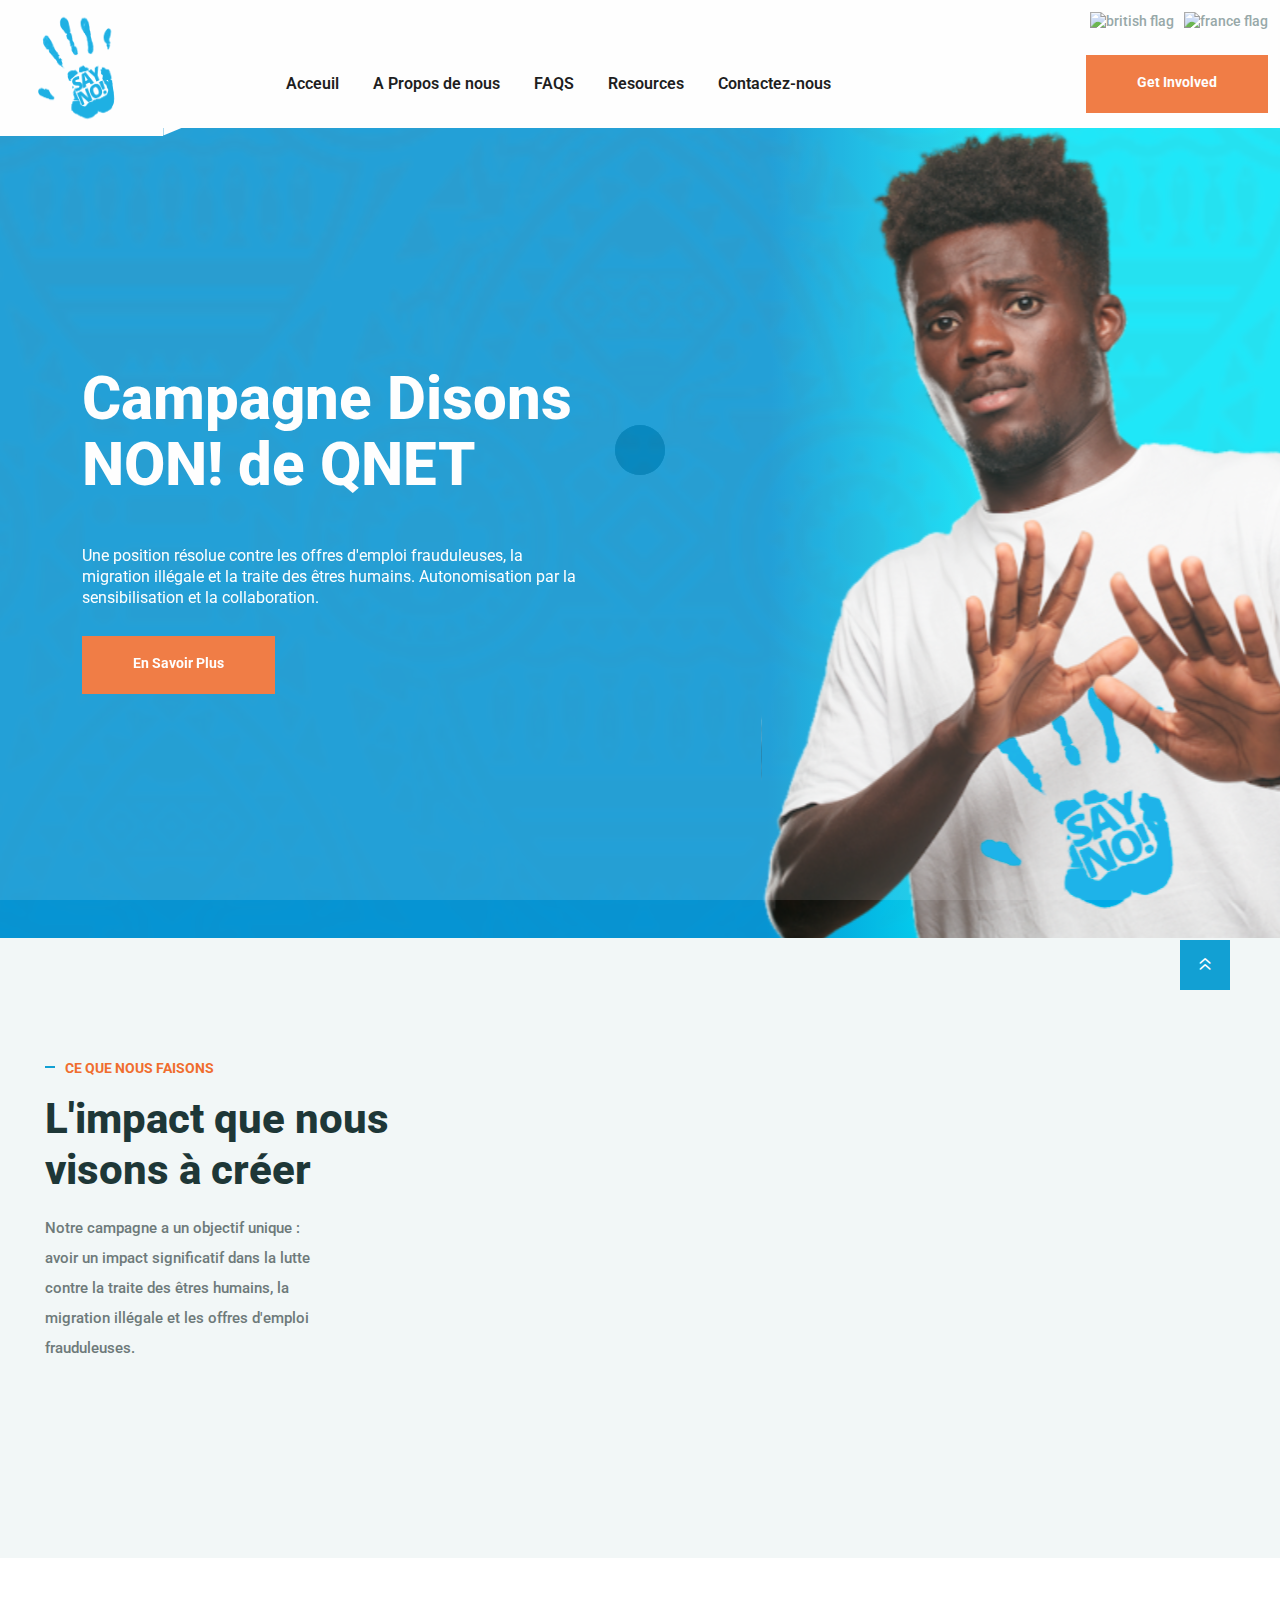
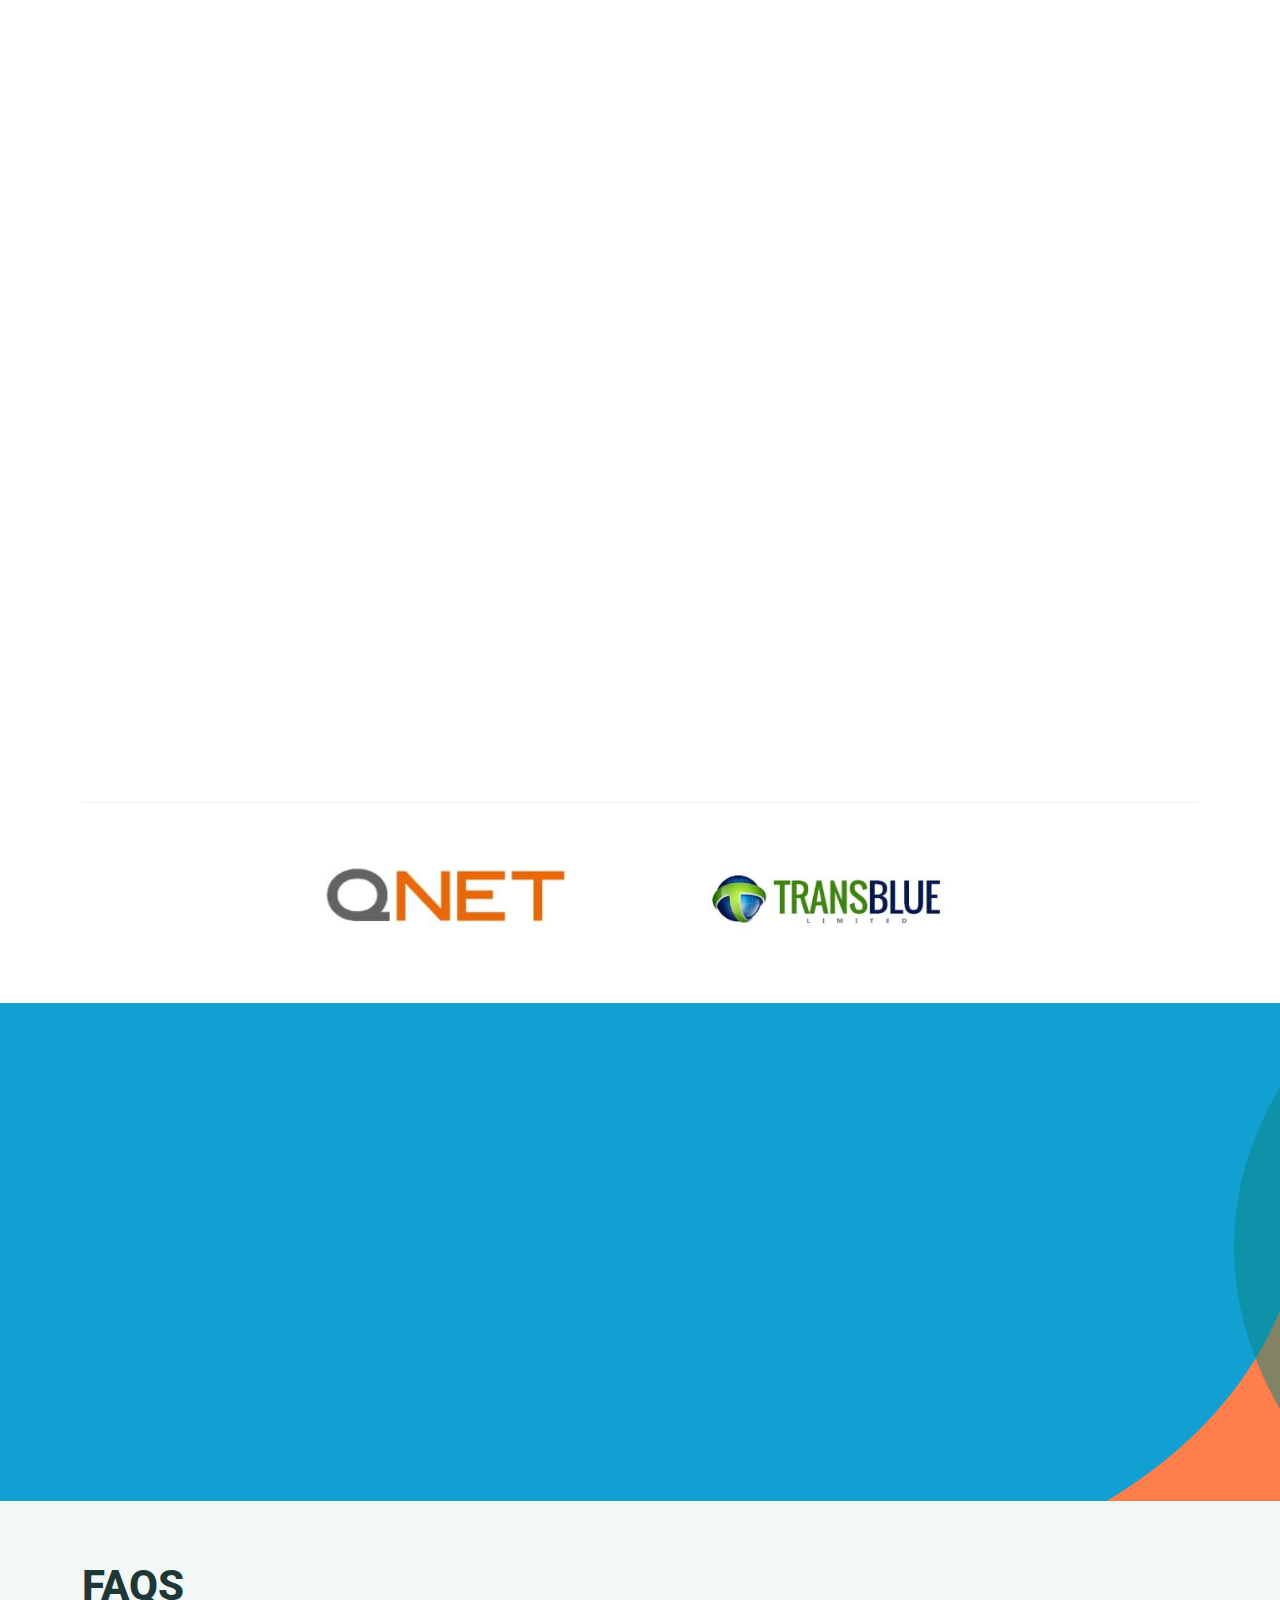
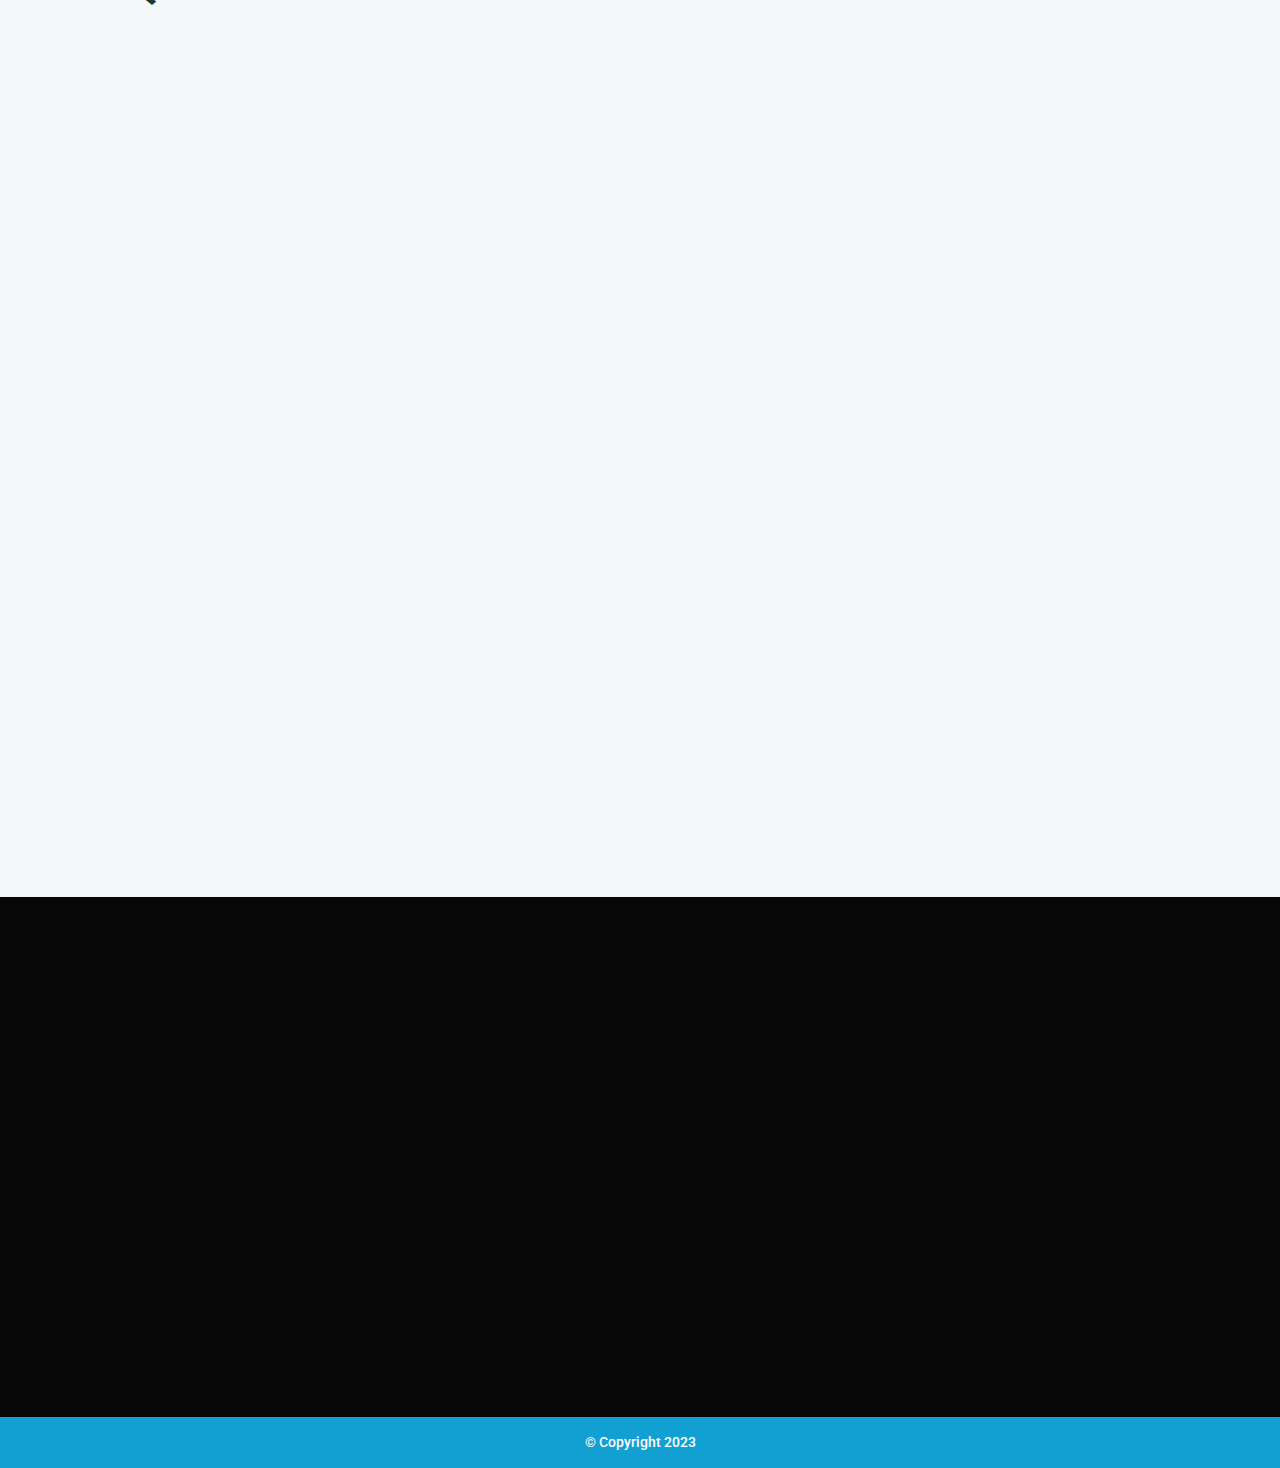
==== commit 1f1c3326: "Update contact-us.html, index.html, and resources.html to change the text in the "Our Newsletter" se" ====
--- a/fr/index.html
+++ b/fr/index.html
@@ -89,7 +89,8 @@
                                 <div class="tp-header-top__right-box text-end">
                                     <ul>
                                         <li><a href="/">
-                                                <img style="width: 40px;" src="https://2acca.africacacongress.org/res/upload-icons/british.jpg"
+                                                <img style="width: 40px;"
+                                                    src="https://2acca.africacacongress.org/res/upload-icons/british.jpg"
                                                     alt="british flag">
                                             </a>
                                         </li>
@@ -616,15 +617,18 @@
                         <div class="col-xl-4 col-lg-4 col-md-6 mb-45  wow tpfadeUp" data-wow-duration=".9s"
                             data-wow-delay=".9s">
                             <div class="tp-footer__widget footer-col-4">
-                                <h4 class="tp-footer__widget-title">Our Newsletter</h4>
+                                <h4 class="tp-footer__widget-title">Notre Newsletter</h4>
                                 <div class="tp-footer__text pb-5">
-                                    <p>Subscribe to our newsletter and get update <br>in your inbox for future plan</p>
+                                    <p>
+                                        Abonnez-vous à notre newsletter et recevez des mises à jour
+                                        dans votre boîte de réception pour nos futurs projets
+                                    </p>
                                 </div>
                                 <div class="tp-footer__form">
                                     <form action="#">
-                                        <input type="email" placeholder="Email Address">
+                                        <input type="email" placeholder="Adresse e-mail">
                                     </form>
-                                    <button class="tp-btn-sm theme-2-bg">Subscribe<i
+                                    <button class="tp-btn-sm theme-2-bg">S'abonner<i
                                             class="far fa-long-arrow-right"></i></button>
                                 </div>
                             </div>
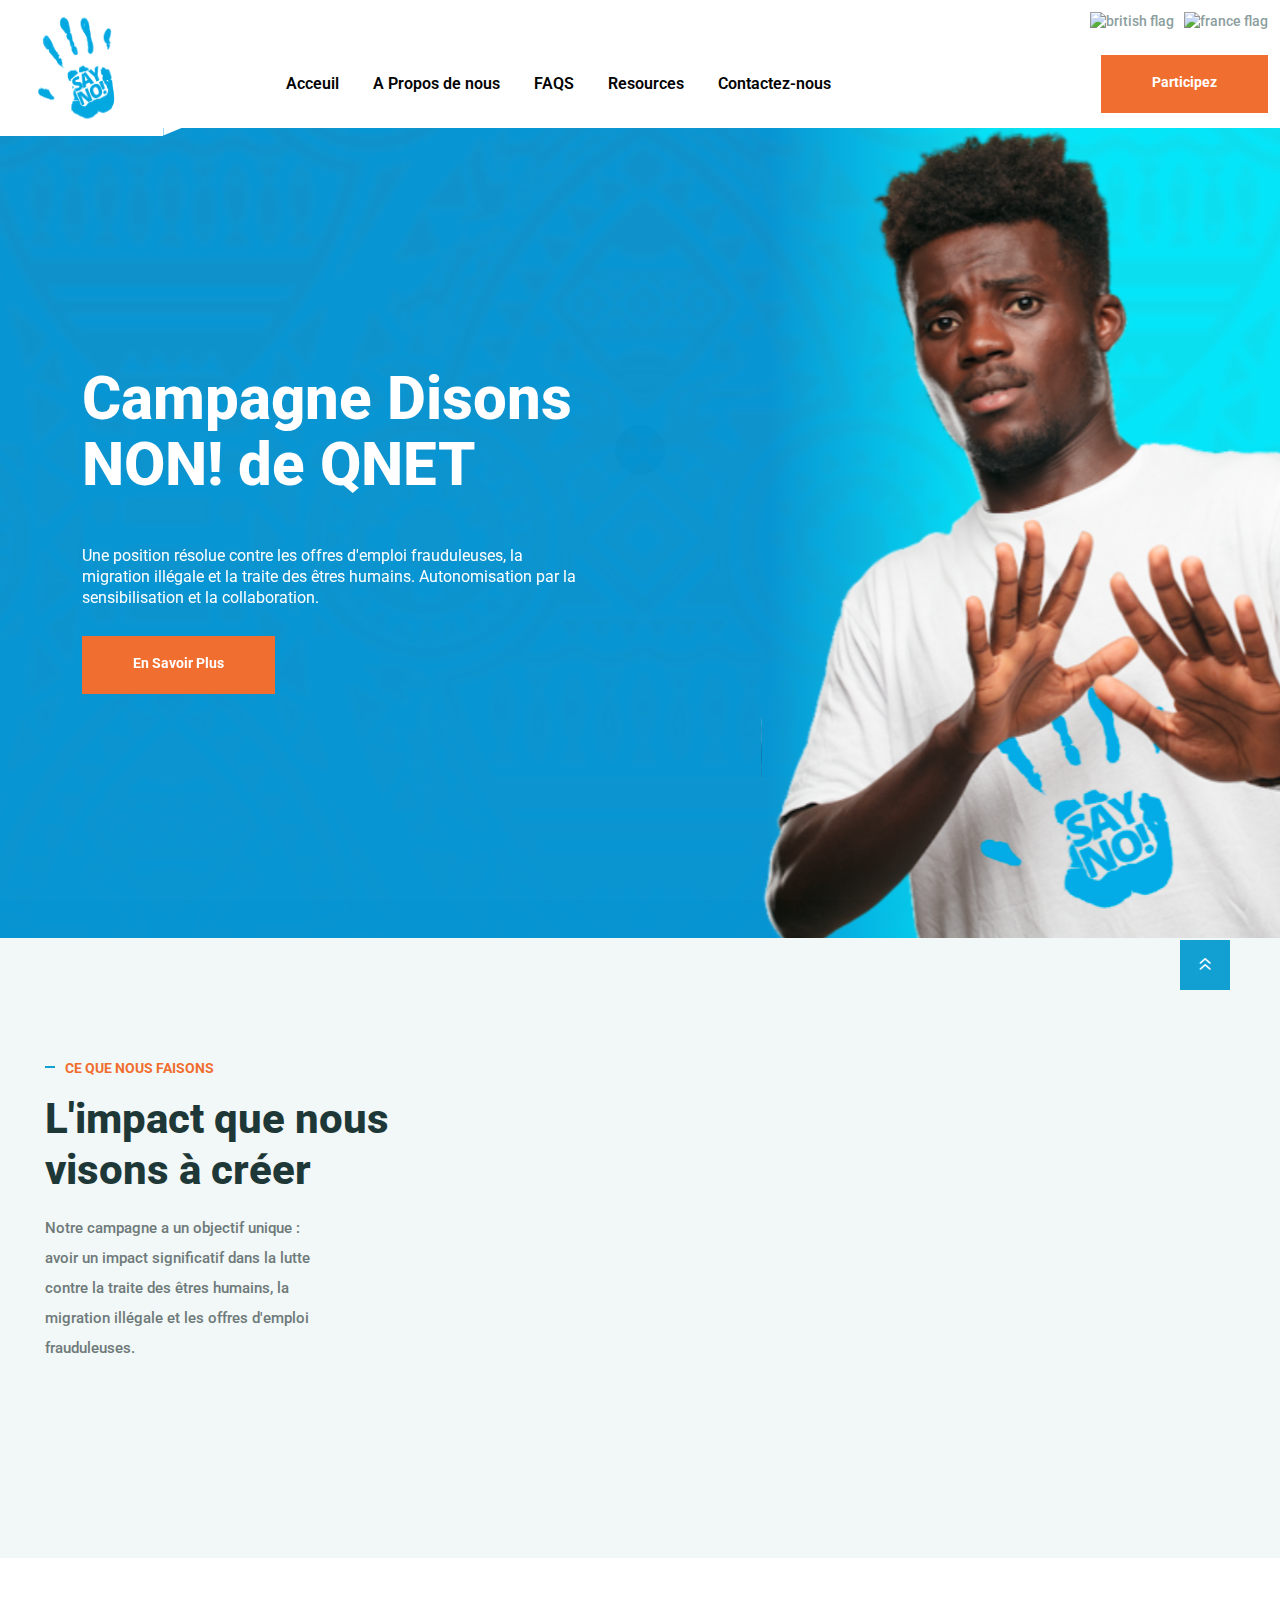
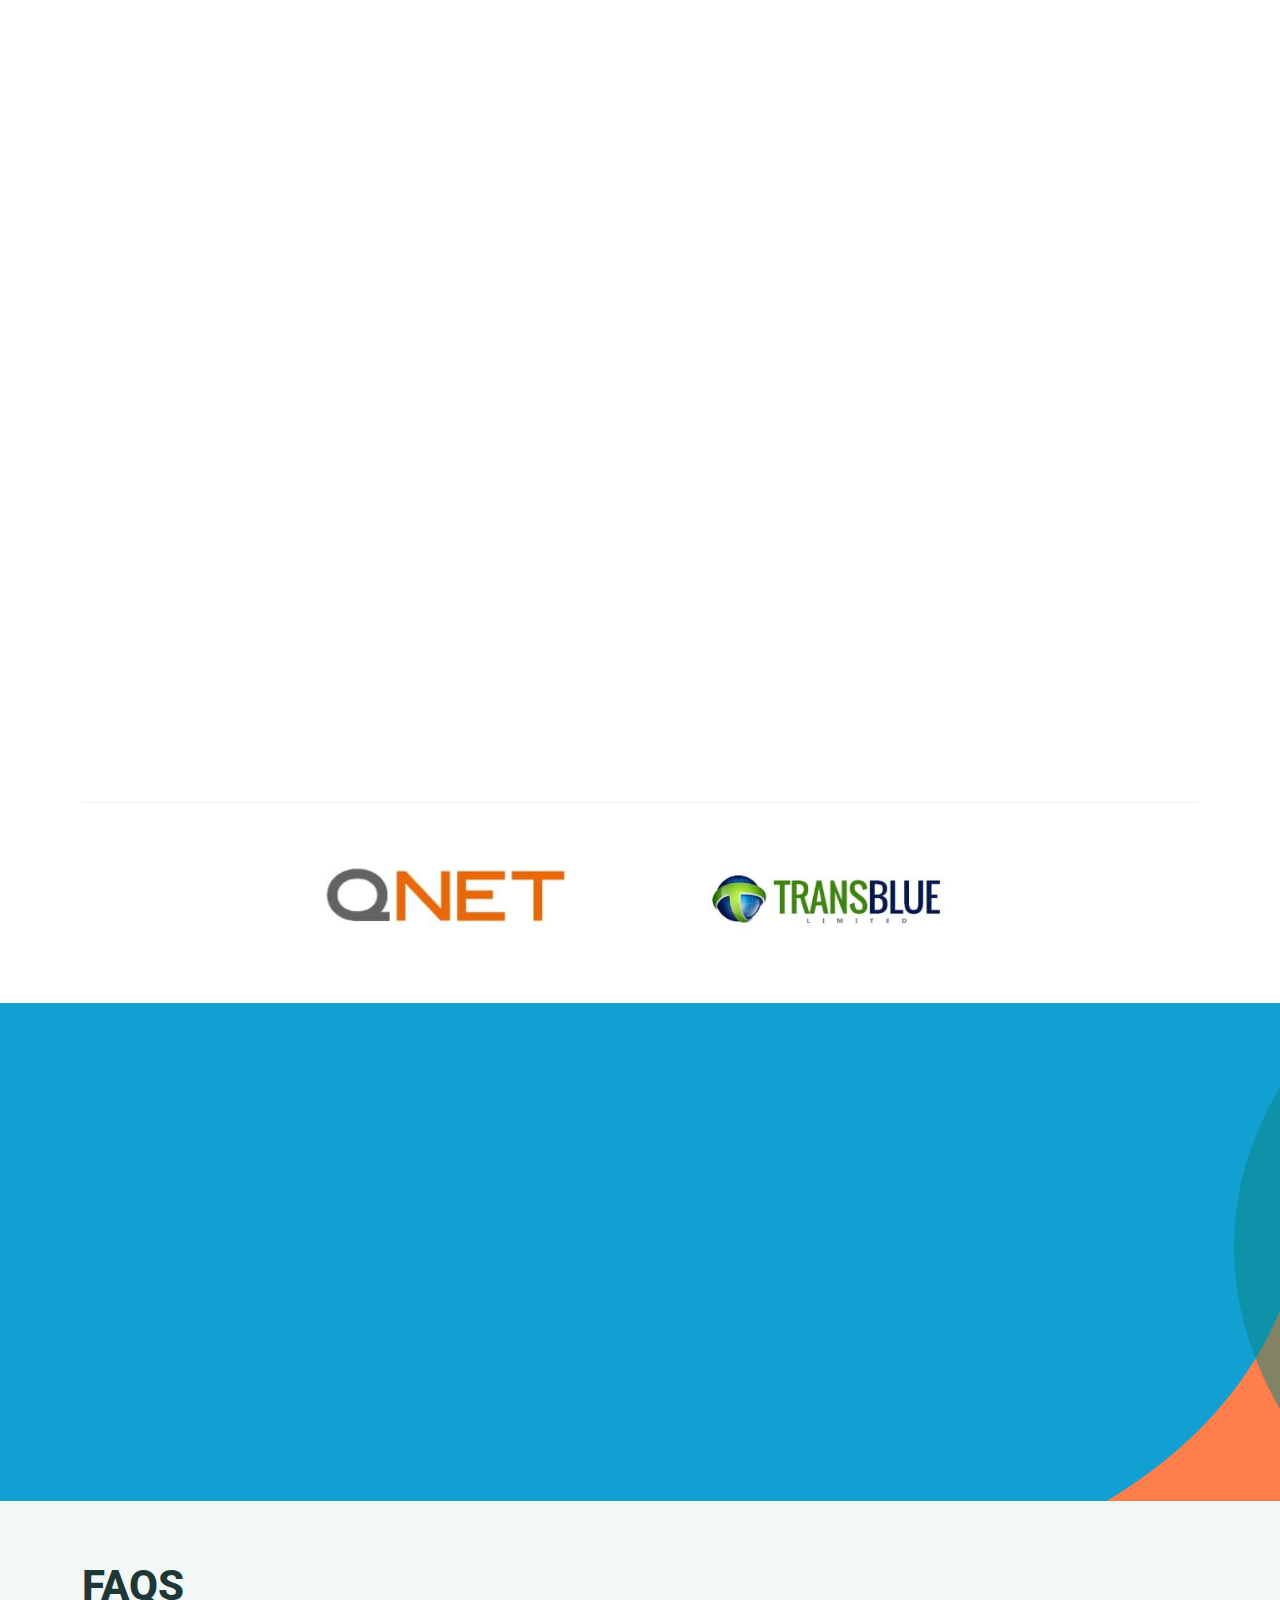
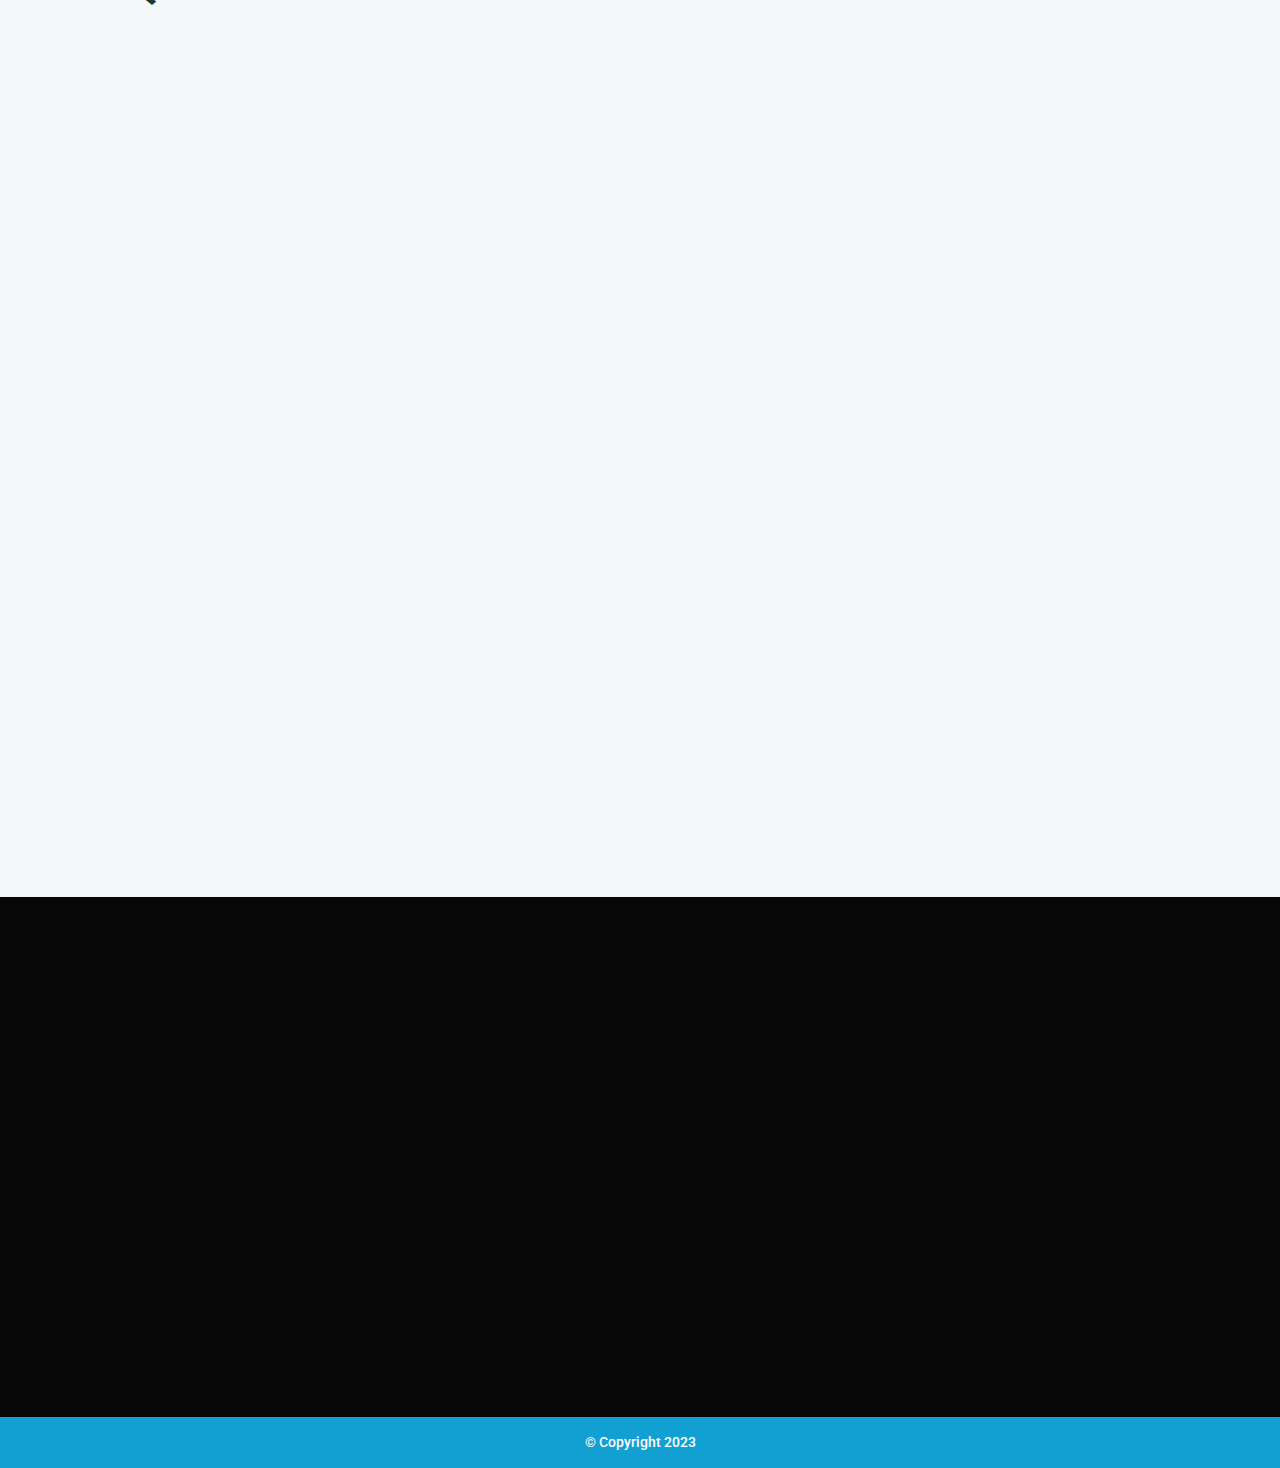
==== commit d22505a2: "Update contact-us.html, fr/contact-us.html, fr/index.html, fr/resources.html, index.html, and resour" ====
--- a/fr/index.html
+++ b/fr/index.html
@@ -10,7 +10,7 @@
 
 
     <!-- Place favicon.ico in the root directory -->
-    <link rel="shortcut icon" type="image/x-icon" href="../img/favicon.png">
+    <link rel="shortcut icon" type="image/x-icon" href="../img/favicon.ico">
 
     <!-- CSS here -->
     <link rel="stylesheet" href="../css/bootstrap.min.css">
@@ -127,7 +127,7 @@
                                     <ul class="d-flex align-items-center justify-content-end">
                                         <li>
                                             <div class="tp-header__btn d-none d-md-block">
-                                                <a class="tp-btn" href="">Get involved</a>
+                                                <a class="tp-btn" href="">Participez</a>
                                             </div>
                                         </li>
                                         <li>
@@ -144,7 +144,7 @@
                                                     </span>
                                                 </div>
                                                 <div class="tp-header__tel-text">
-                                                    <span>Call Us Anytime</span>
+                                                    <span>Report Violations at Whatsapp Hotline</span>
                                                     <a target="_blank" href="https://wa.me/+233256630005">+ 233
                                                         256630005</a>
                                                 </div>
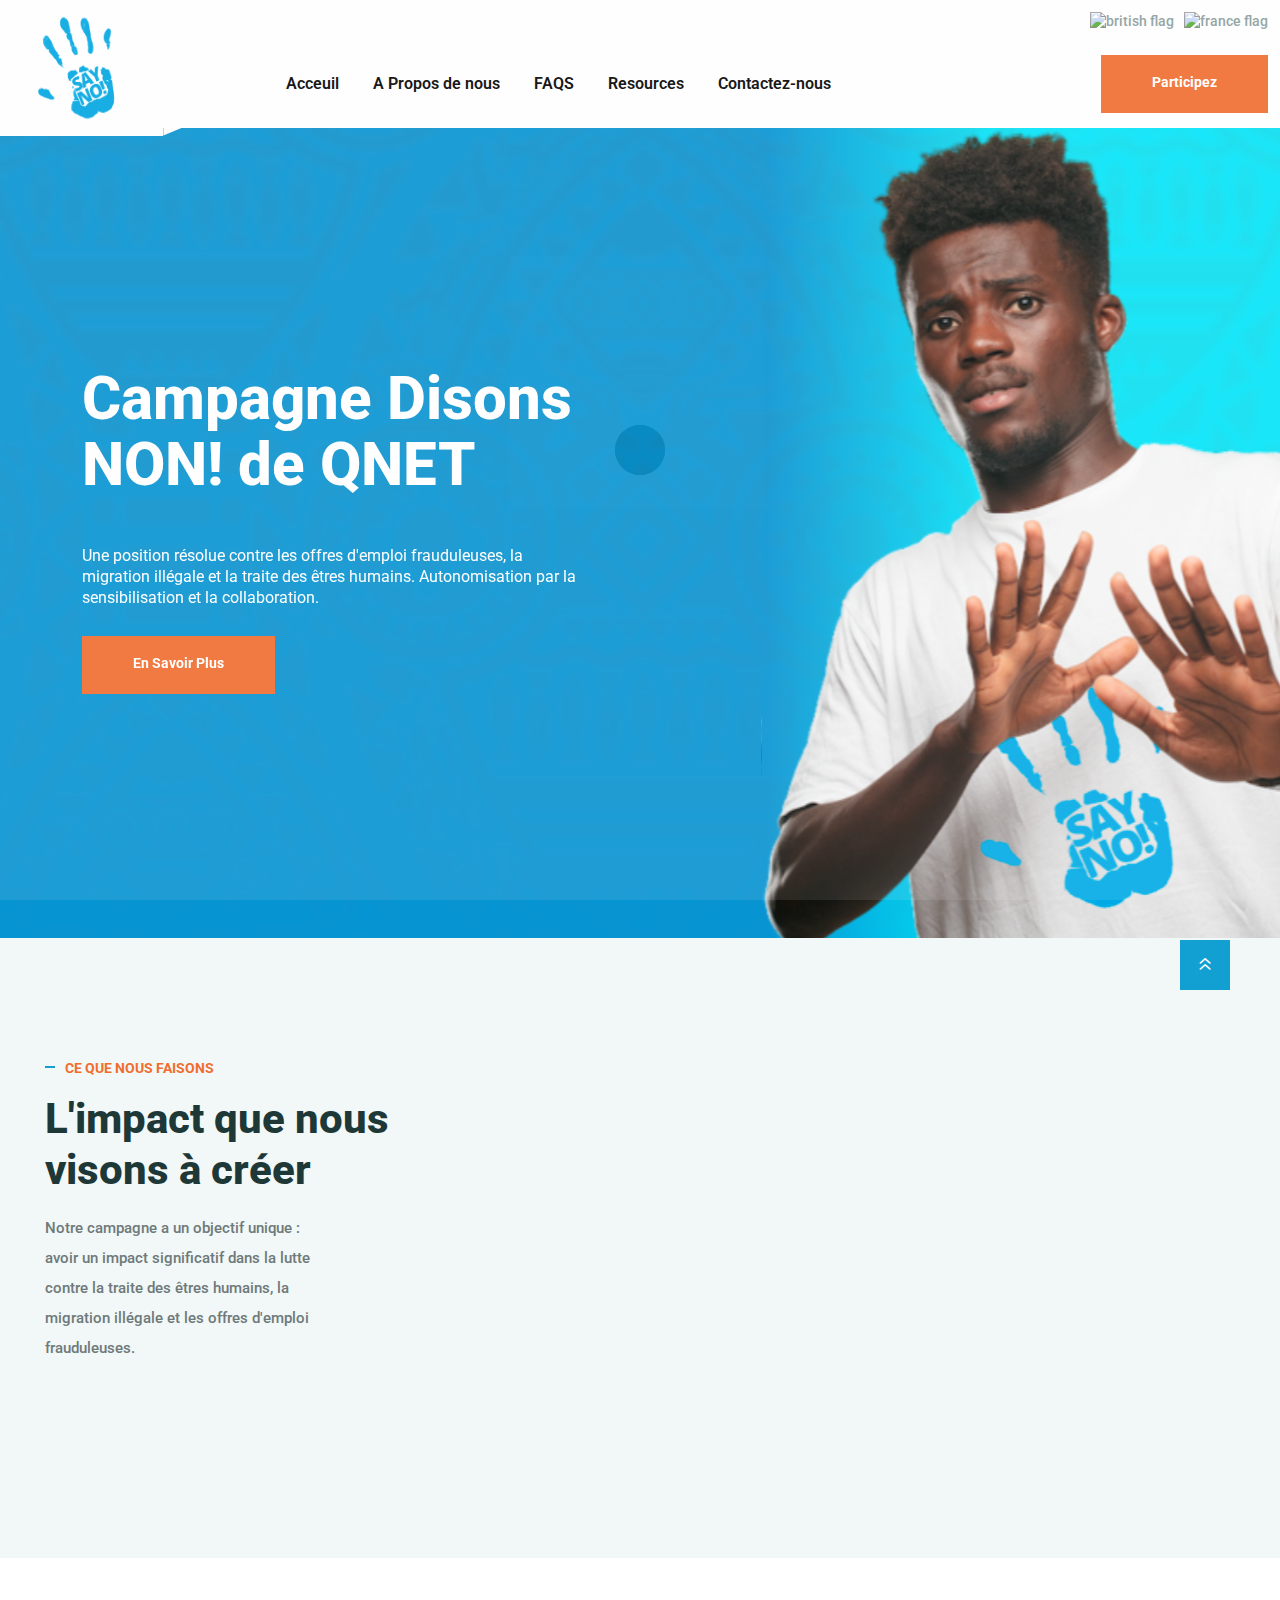
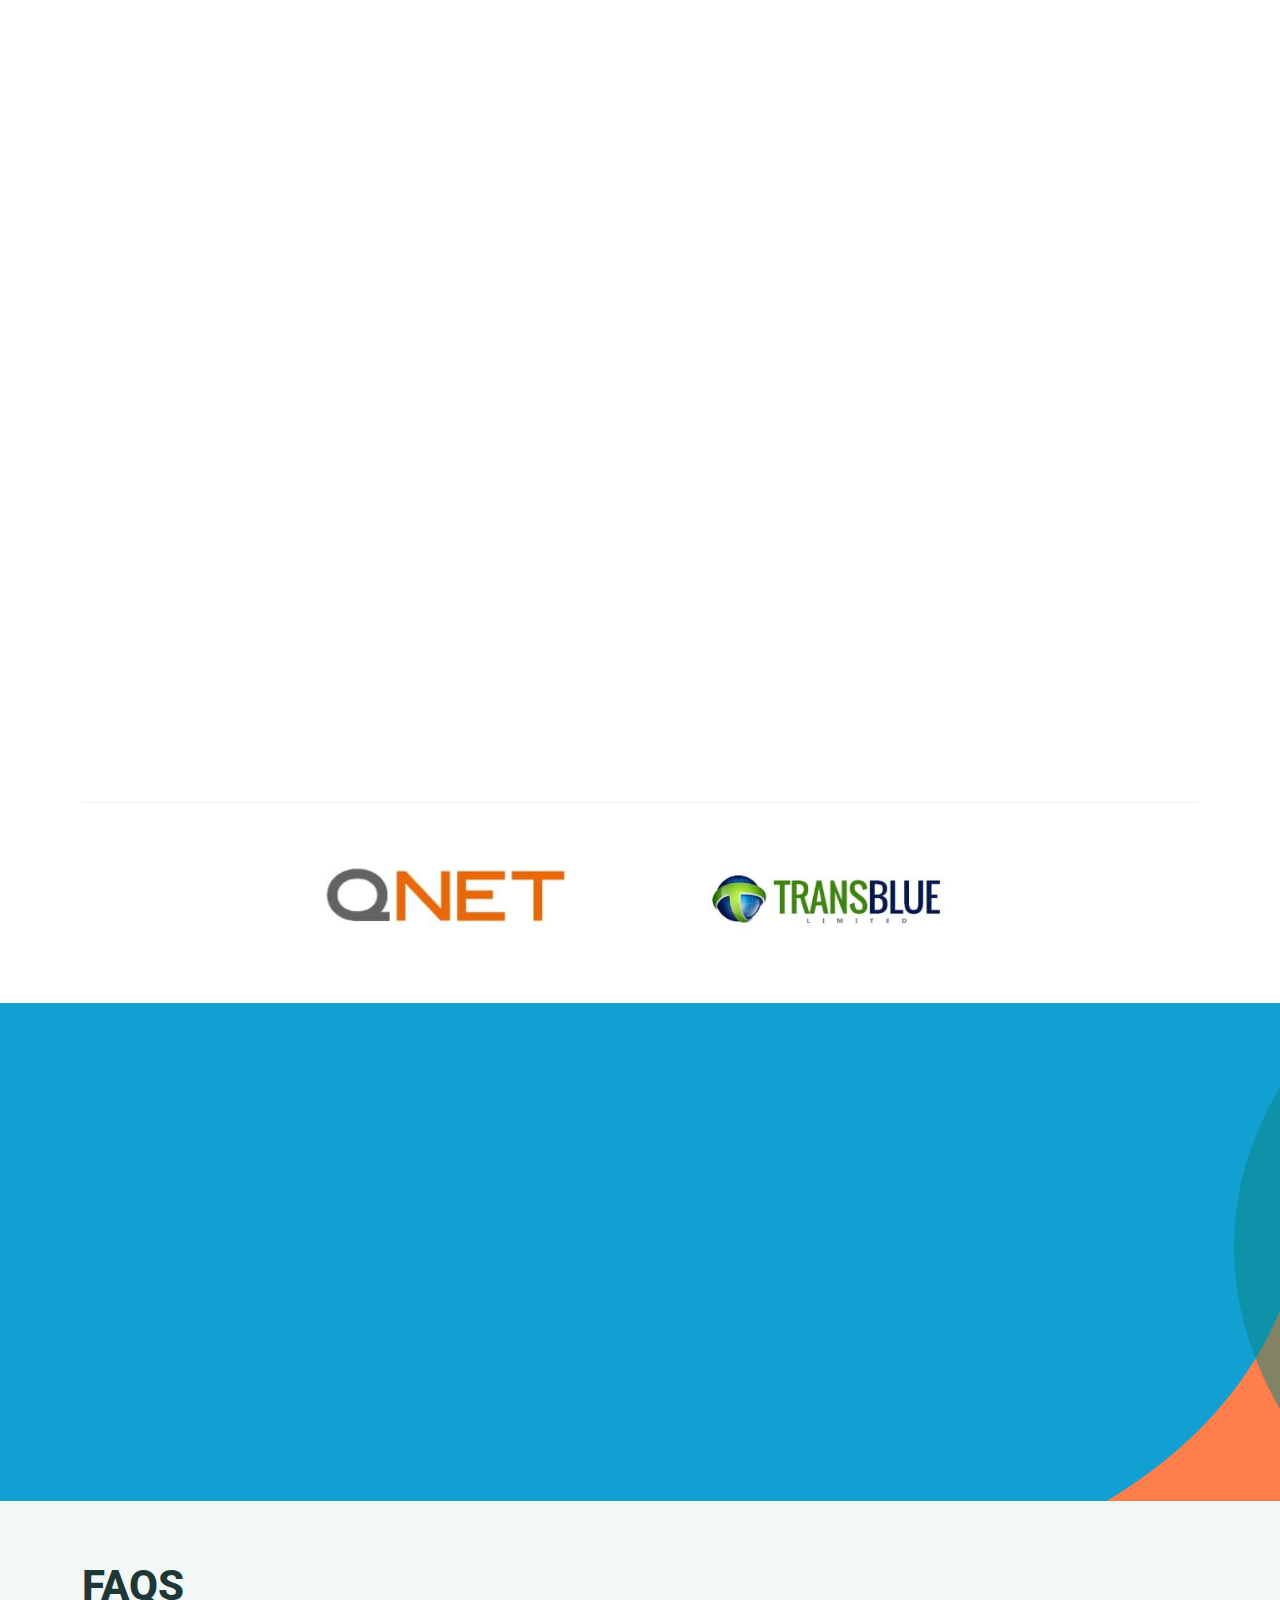
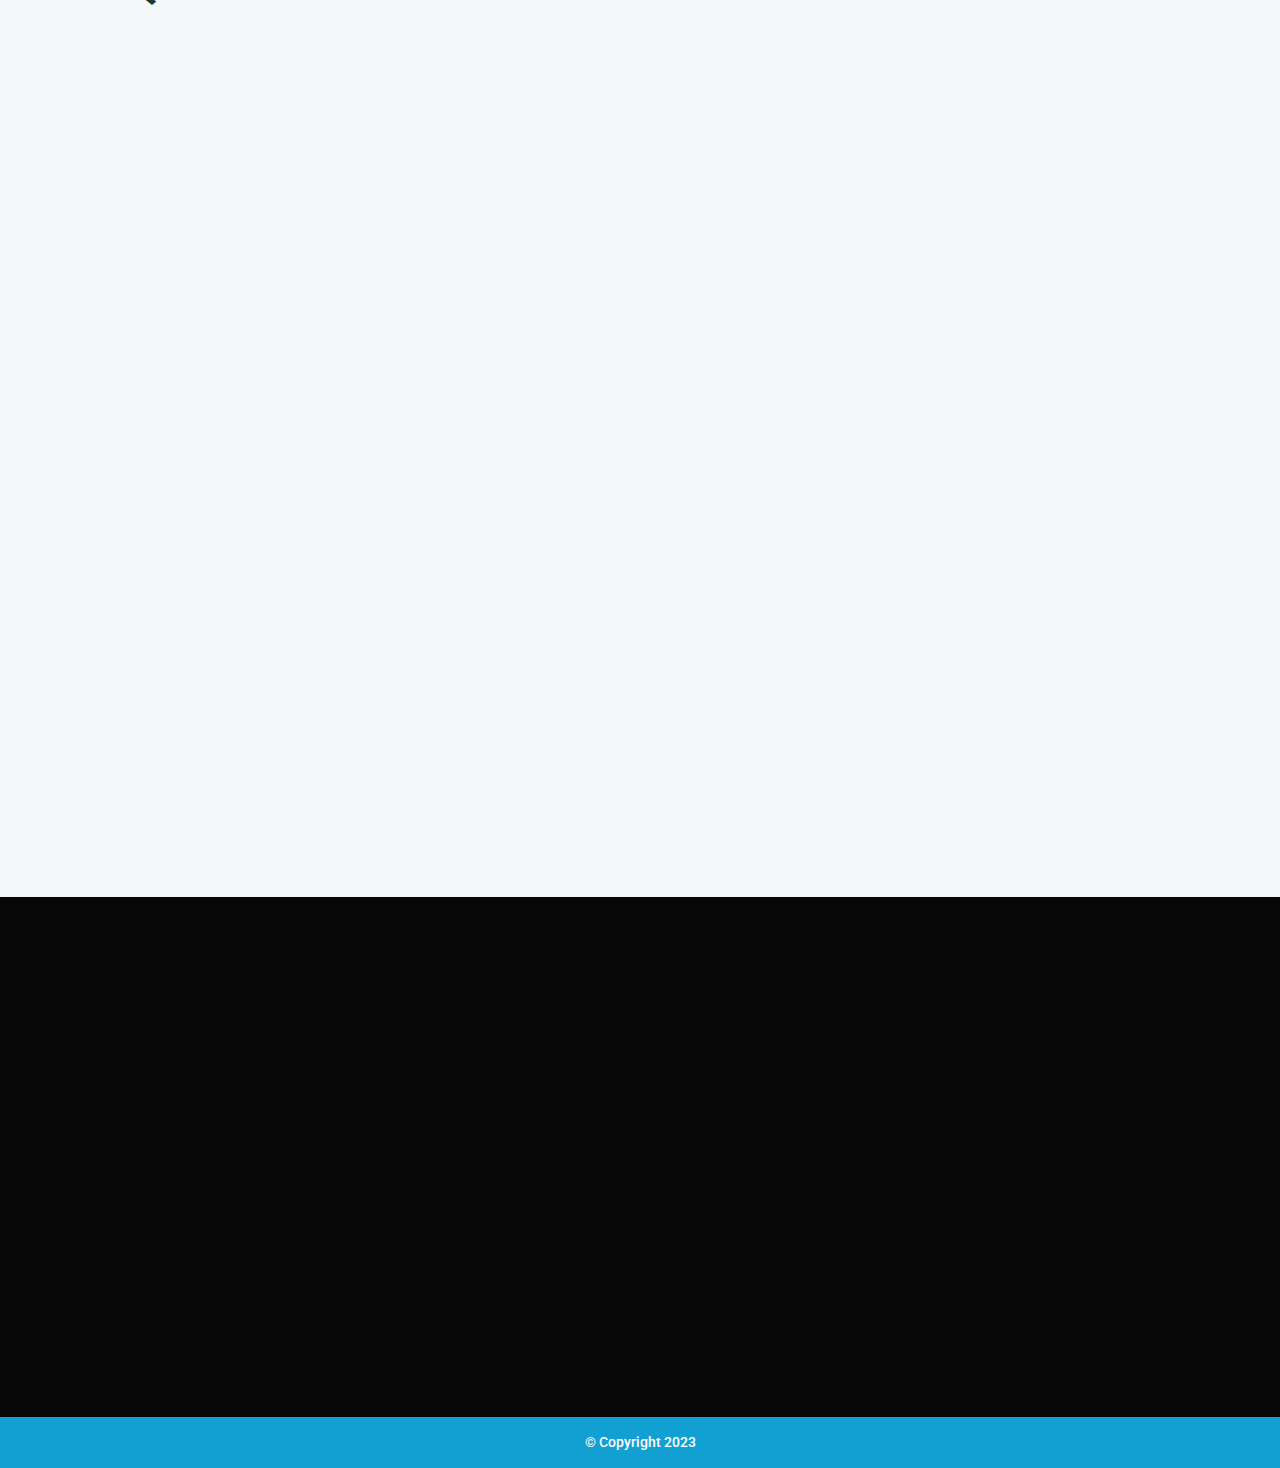
==== commit 184de139: "Update contact-us.html, fr/contact-us.html, fr/index.html, fr/resources.html, and index.html to chan" ====
--- a/fr/index.html
+++ b/fr/index.html
@@ -127,7 +127,7 @@
                                     <ul class="d-flex align-items-center justify-content-end">
                                         <li>
                                             <div class="tp-header__btn d-none d-md-block">
-                                                <a class="tp-btn" href="">Participez</a>
+                                                <a class="tp-btn" href="./resources.html">Participez</a>
                                             </div>
                                         </li>
                                         <li>
--- a/css/style.css
+++ b/css/style.css
@@ -183,6 +183,11 @@
 a:hover {
   color: inherit;
   text-decoration: none;
+}
+
+.underline:hover {
+  color: inherit;
+  text-decoration: underline;
 }
 
 a,
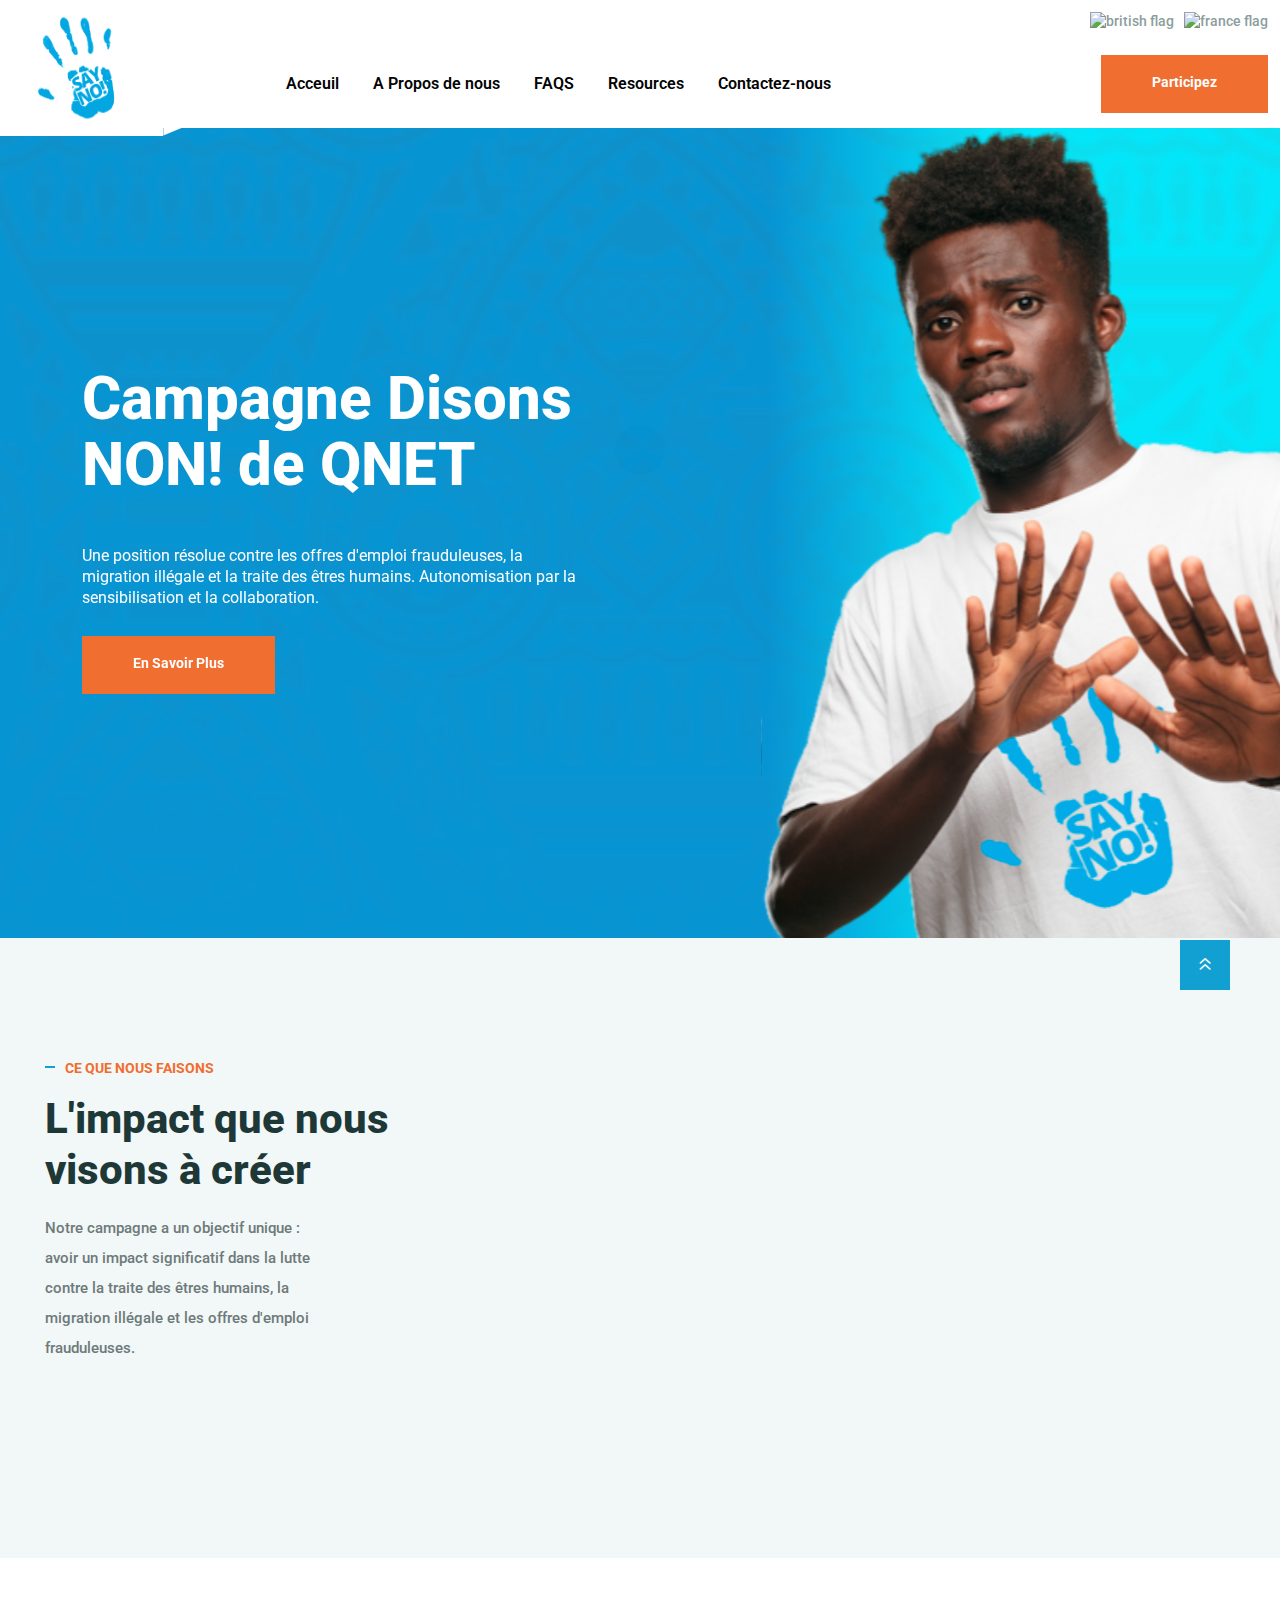
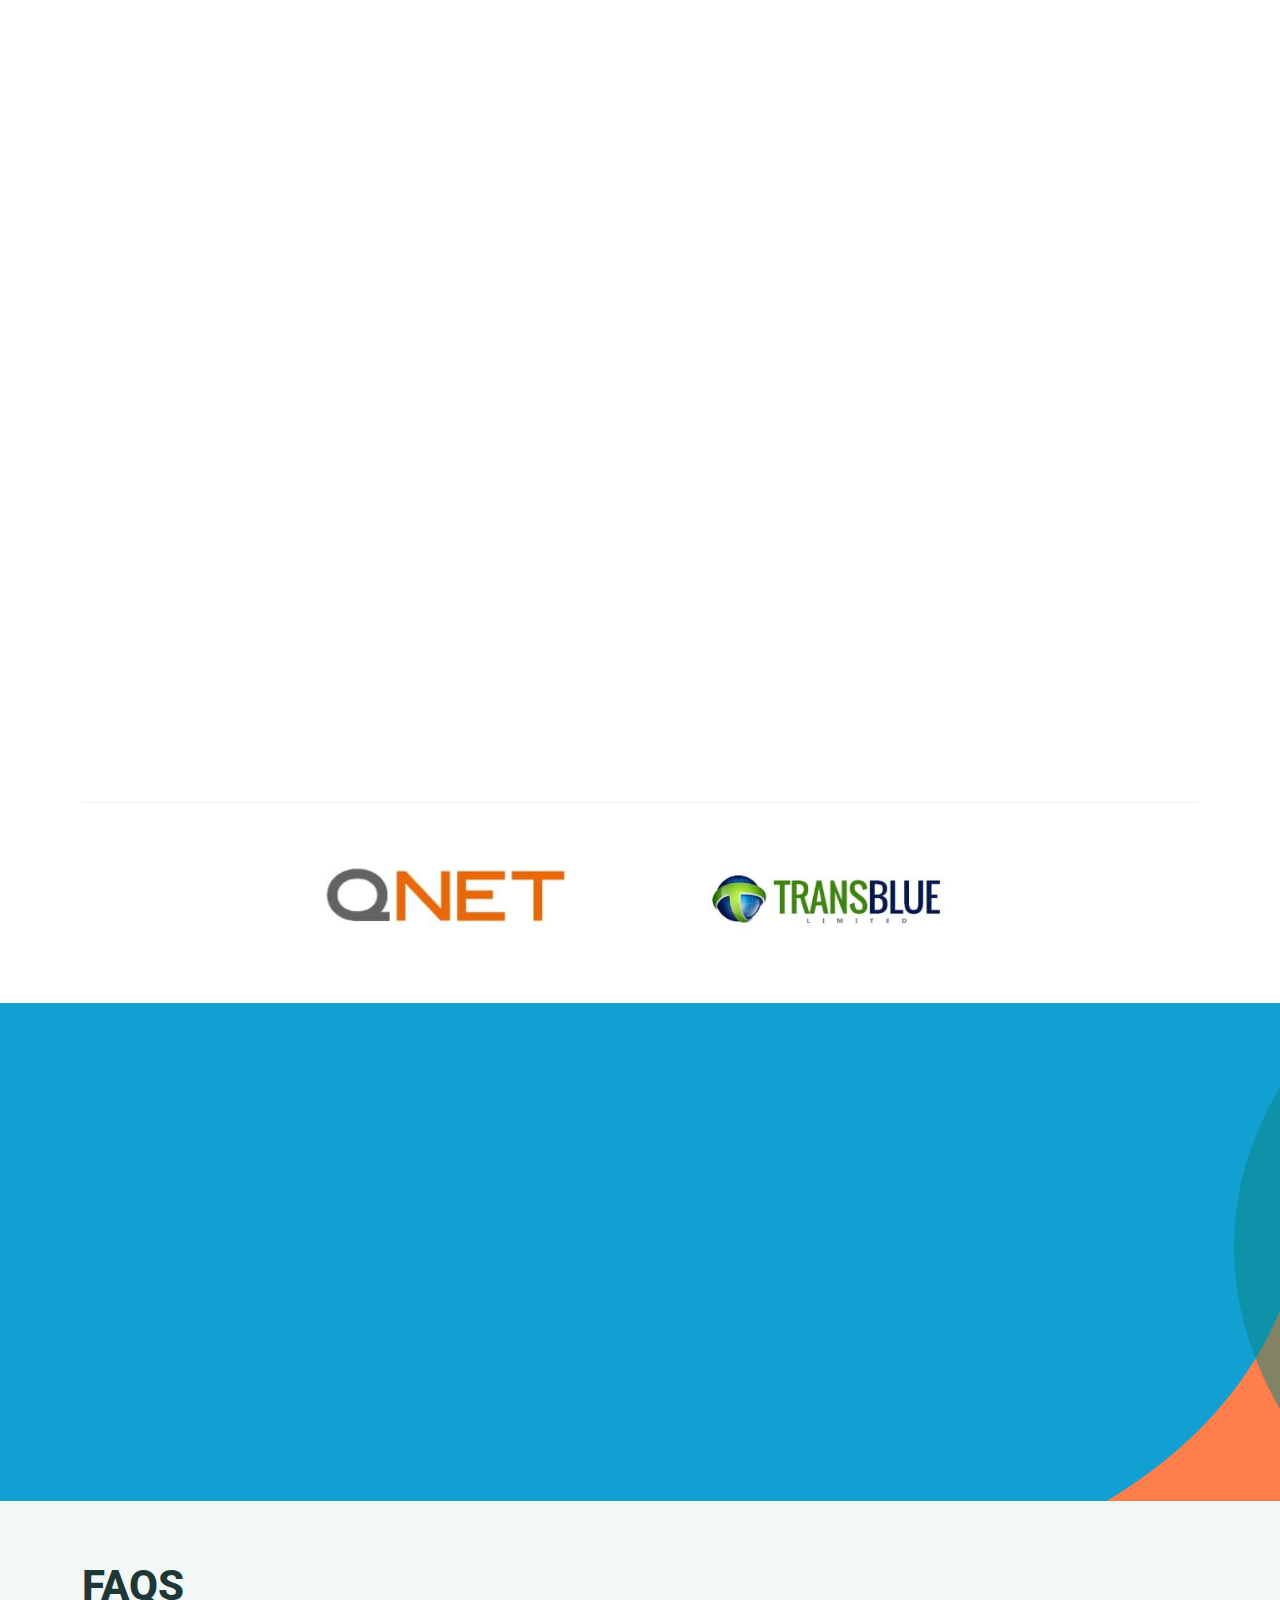
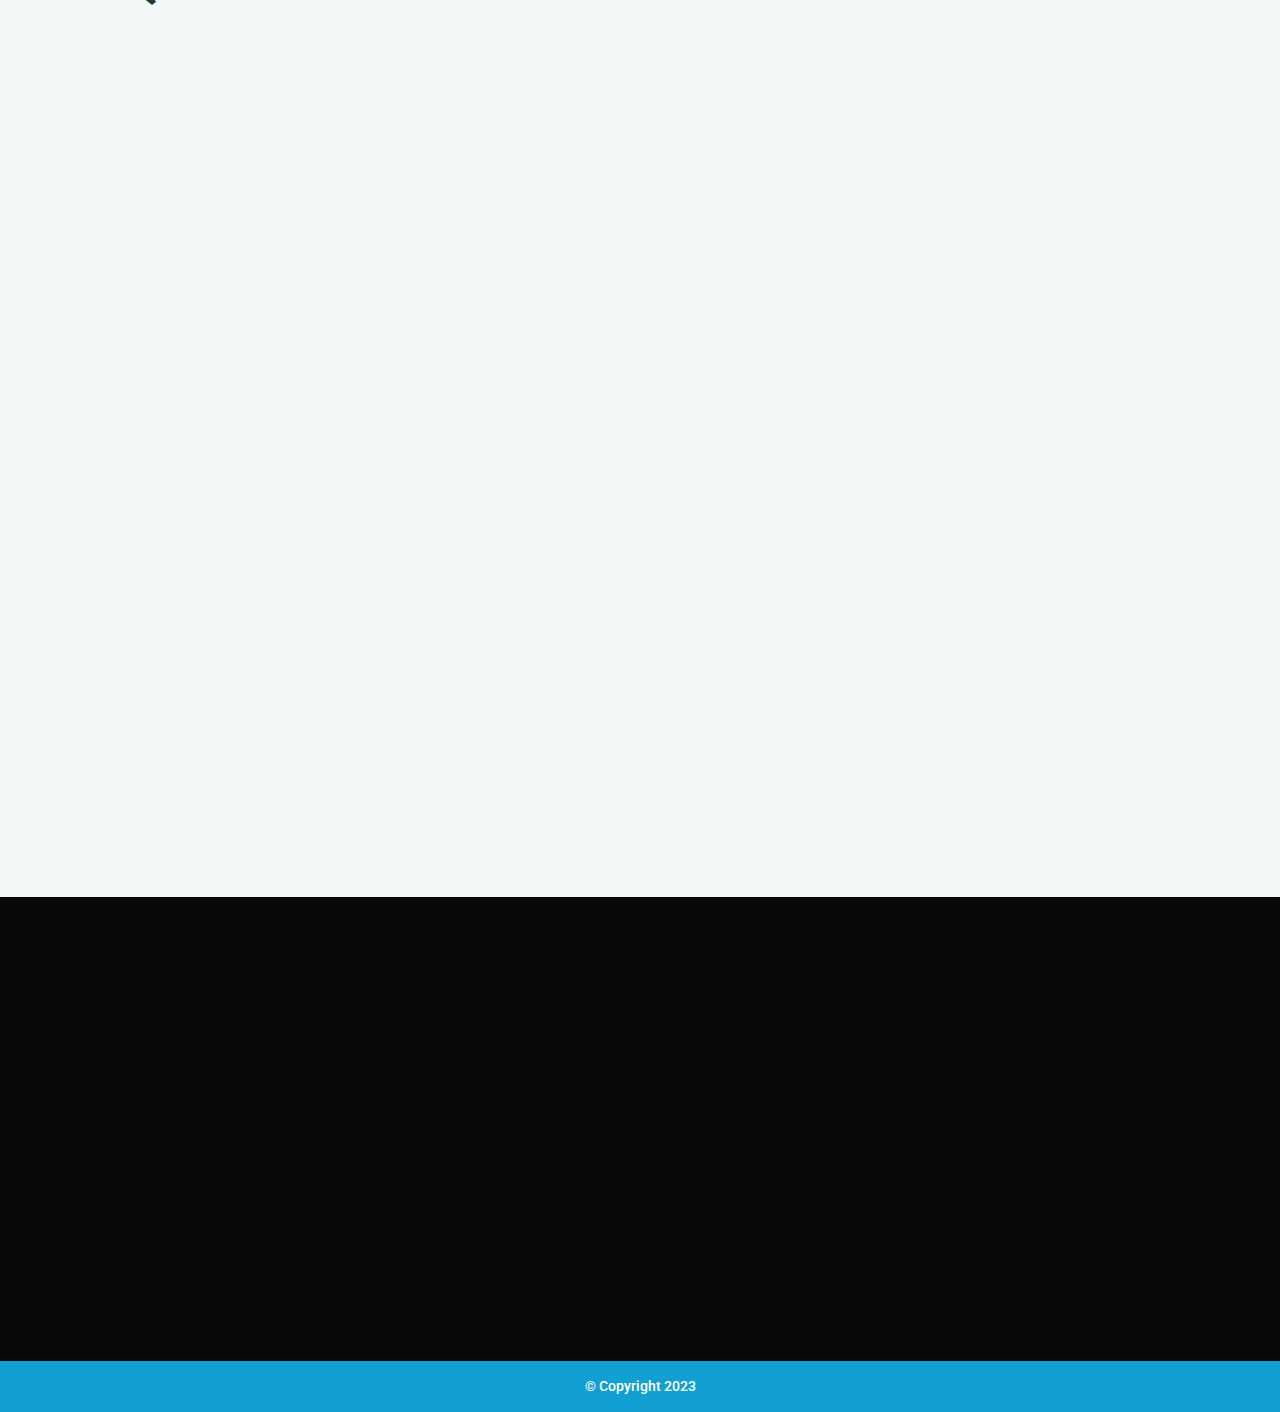
==== commit 132cd198: "Update contact-us.html, fr/contact-us.html, and fr/index.html to add a background color to WhatsApp " ====
--- a/fr/index.html
+++ b/fr/index.html
@@ -139,7 +139,7 @@
                                         <li>
                                             <div class="tp-header__tel-box d-flex align-items-center">
                                                 <div class="tp-header__tel-icon">
-                                                    <span>
+                                                    <span style="background-color: #04A784;">
                                                         <i class="fa-brands fa-whatsapp"></i>
                                                     </span>
                                                 </div>
@@ -572,6 +572,14 @@
             <div class="tp-footer__bg">
                 <div class="container">
                     <div class="row">
+                        <div class="col-xl-4 col-lg-4 col-md-6 mb-45  wow tpfadeUp" data-wow-duration=".9s"
+                            data-wow-delay=".9s">
+                            <div class="tpoffcanvas__logo">
+                                <a href="/">
+                                    <img src="img/say-no-campaign-logo.png" style="height: 100px;" alt="">
+                                </a>
+                            </div>
+                        </div>
                         <div class="col-xl-4 col-lg-4 col-md-6 mb-45 wow tpfadeUp" data-wow-duration=".9s"
                             data-wow-delay=".3s">
                             <div class="tp-footer__widget footer-col-1">
@@ -611,25 +619,6 @@
                                         <li><a href="/fr/resources.html">Resources</a></li>
                                         <li><a href="/fr/contact-us.html">Contact</a></li>
                                     </ul>
-                                </div>
-                            </div>
-                        </div>
-                        <div class="col-xl-4 col-lg-4 col-md-6 mb-45  wow tpfadeUp" data-wow-duration=".9s"
-                            data-wow-delay=".9s">
-                            <div class="tp-footer__widget footer-col-4">
-                                <h4 class="tp-footer__widget-title">Notre Newsletter</h4>
-                                <div class="tp-footer__text pb-5">
-                                    <p>
-                                        Abonnez-vous à notre newsletter et recevez des mises à jour
-                                        dans votre boîte de réception pour nos futurs projets
-                                    </p>
-                                </div>
-                                <div class="tp-footer__form">
-                                    <form action="#">
-                                        <input type="email" placeholder="Adresse e-mail">
-                                    </form>
-                                    <button class="tp-btn-sm theme-2-bg">S'abonner<i
-                                            class="far fa-long-arrow-right"></i></button>
                                 </div>
                             </div>
                         </div>
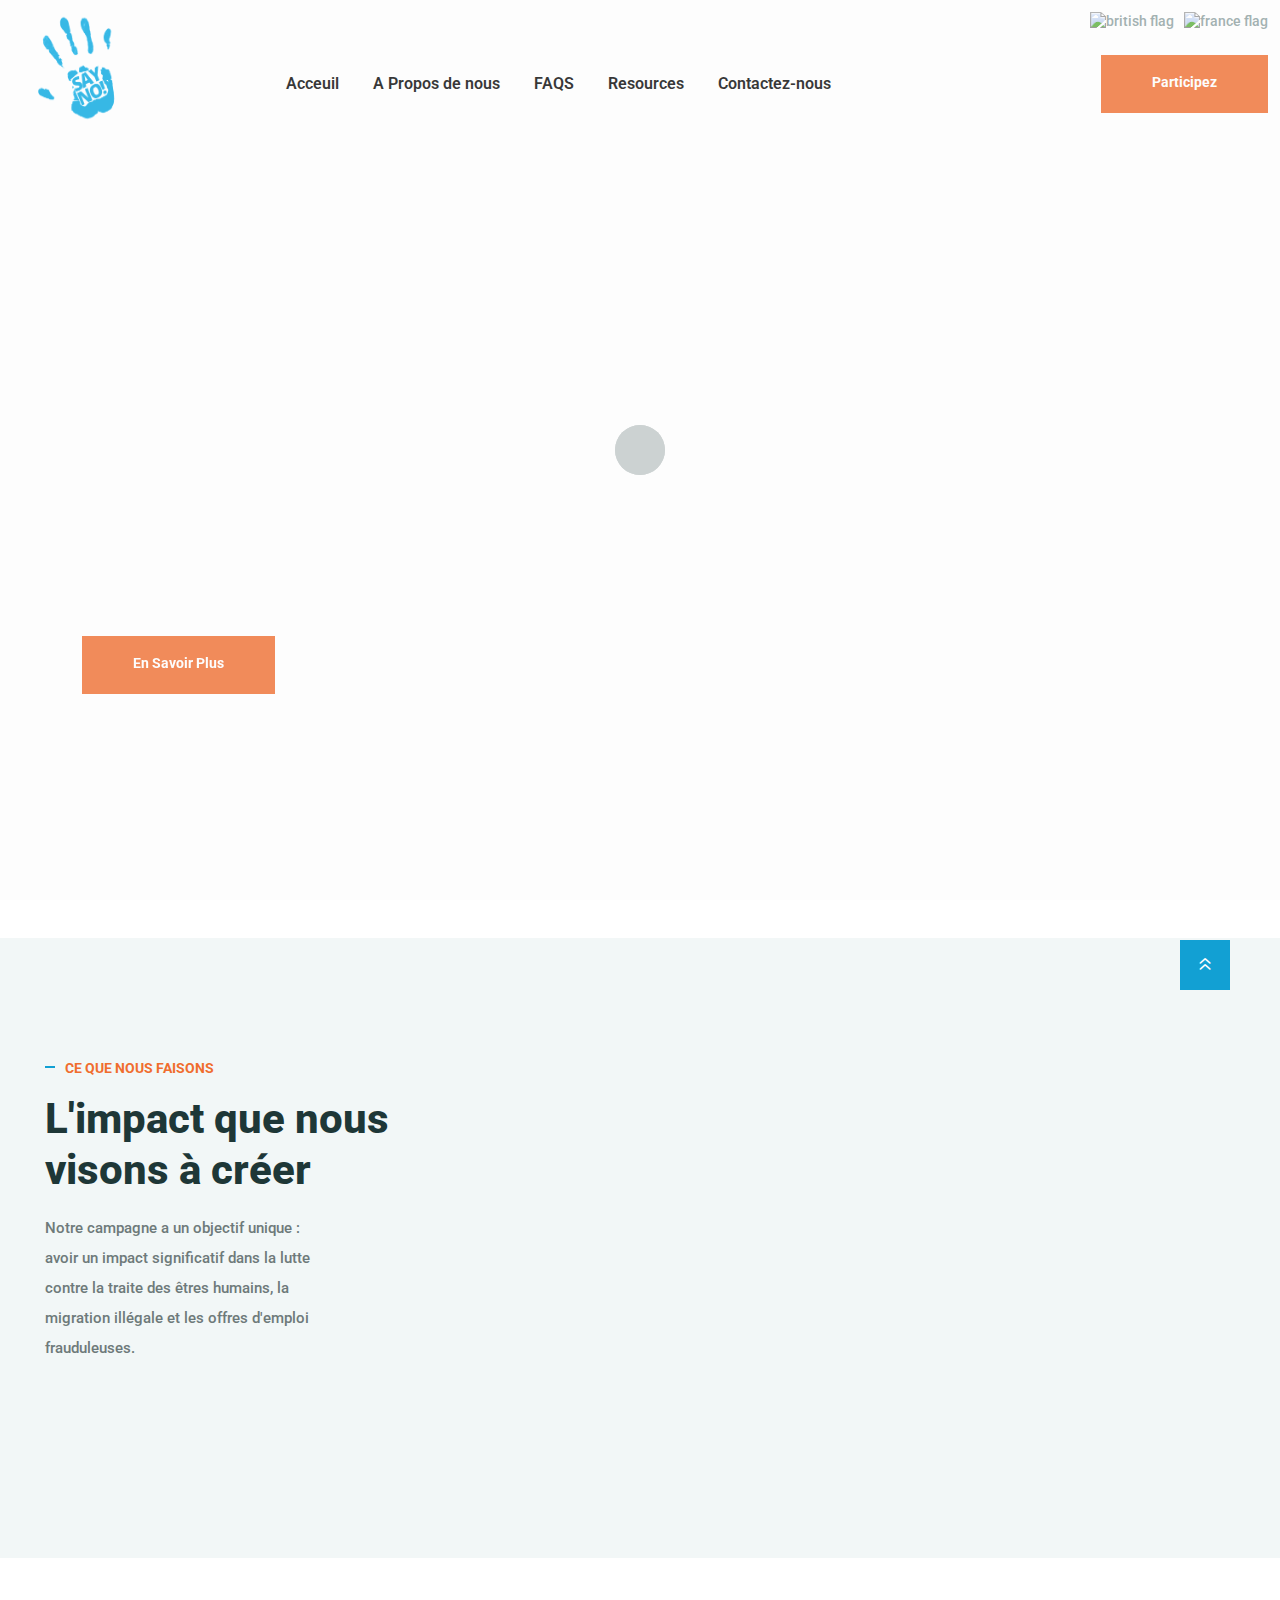
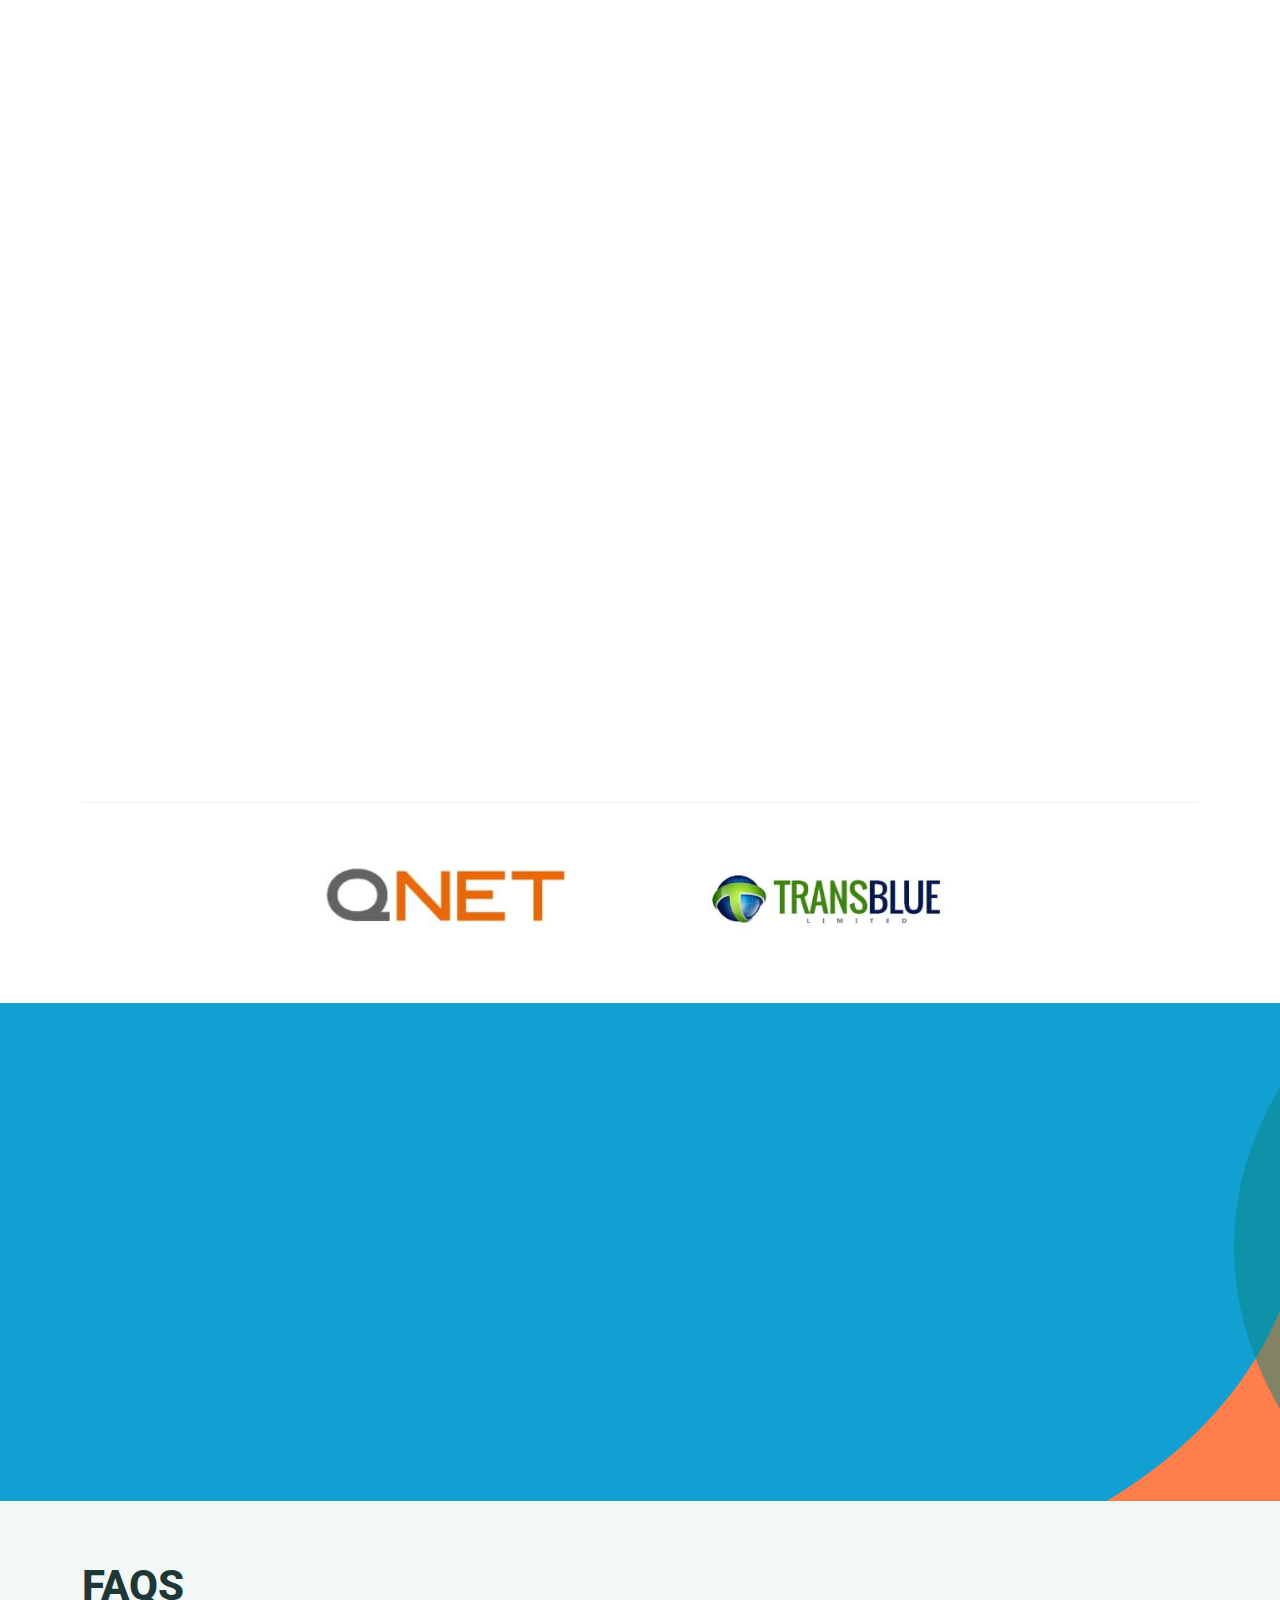
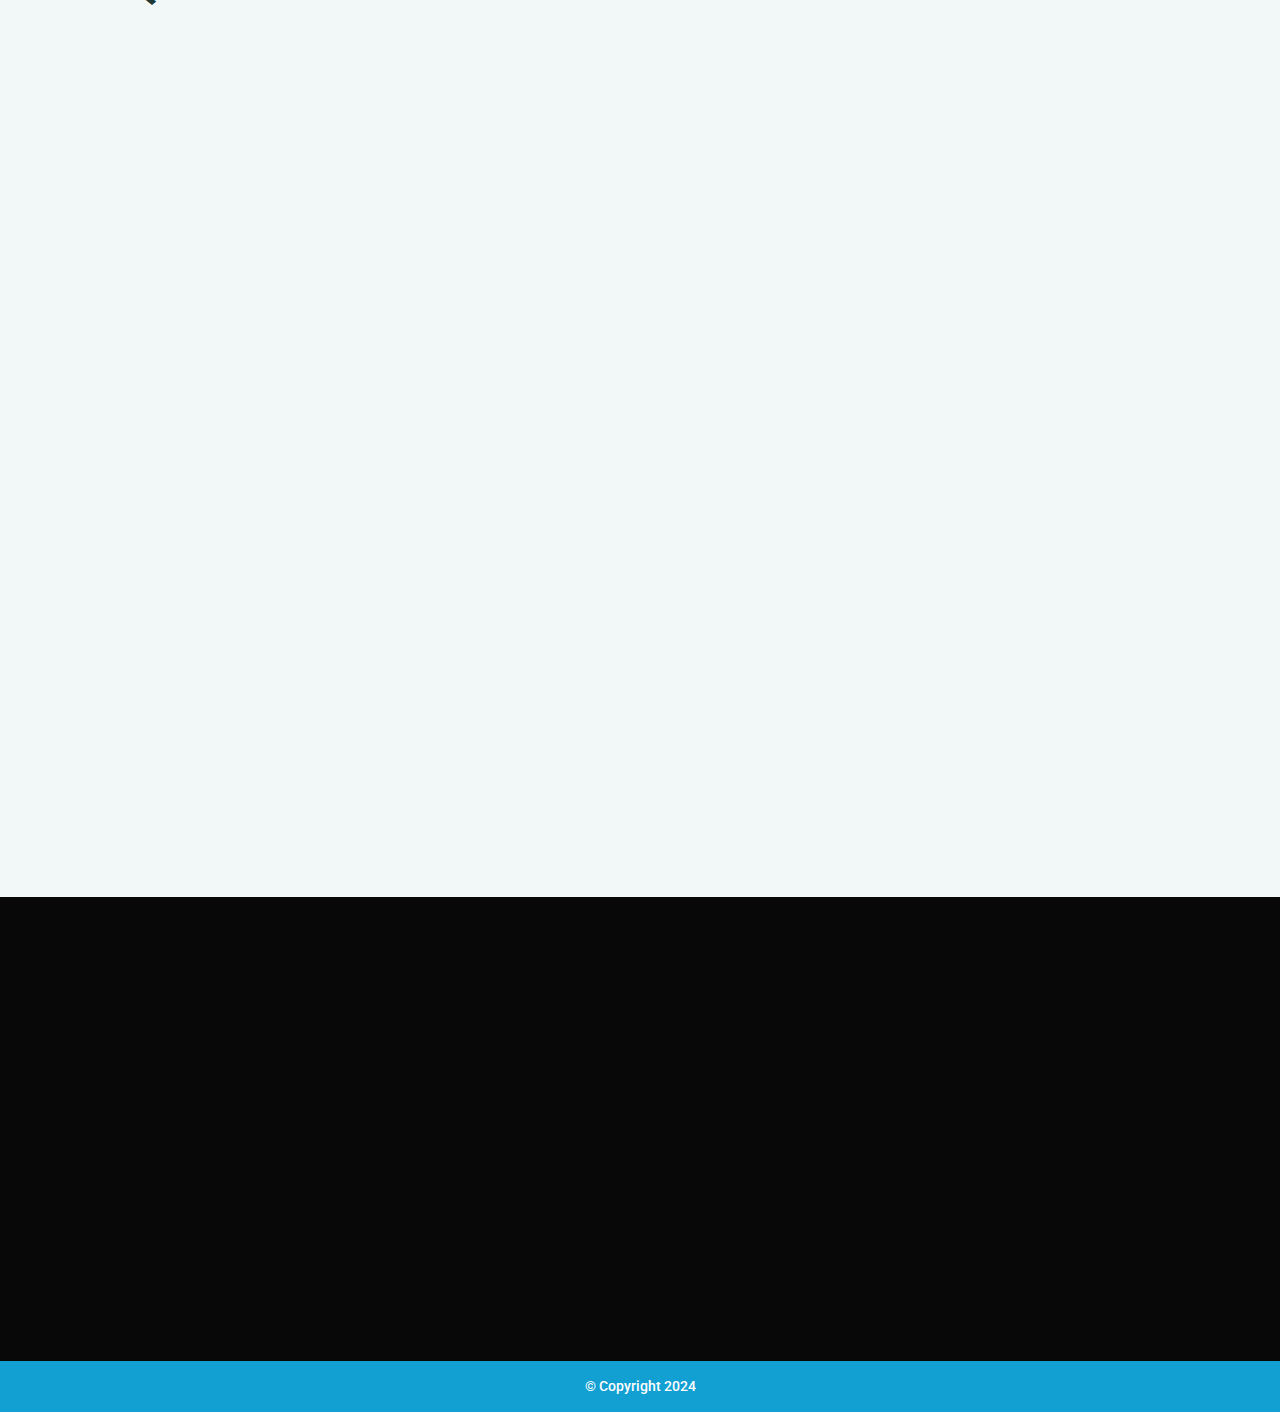
==== commit 17b85511: "Update copyright year to 2024 in various pages for legal compliance and accuracy." ====
--- a/fr/index.html
+++ b/fr/index.html
@@ -172,8 +172,8 @@
                     <div class="swiper-wrapper">
                         <div class="swiper-slide">
                             <div class="tp-slider__bg d-flex align-items-center p-relative"
-                                data-background="../img/say-no-campaign-2023.svg">
-                                <div class="tp-slider__shape-2" data-background="../img/say-no-campaign-2023.svg">
+                                data-background="../img/say-no-campaign-2024.svg">
+                                <div class="tp-slider__shape-2" data-background="../img/say-no-campaign-2024.svg">
                                 </div>
                                 <div class="tp-slider__shape-3">
                                     <img src="../img/slider-shape-3.png" alt="">
@@ -634,7 +634,7 @@
                 <div class="row align-items-center">
                     <div class="col-xl-12 col-lg-12 col-md-12 col-sm-12 col-12">
                         <div class="tp-copyright__text text-center">
-                            <span>© Copyright 2023</span>
+                            <span>© Copyright 2024</span>
                         </div>
                     </div>
                 </div>
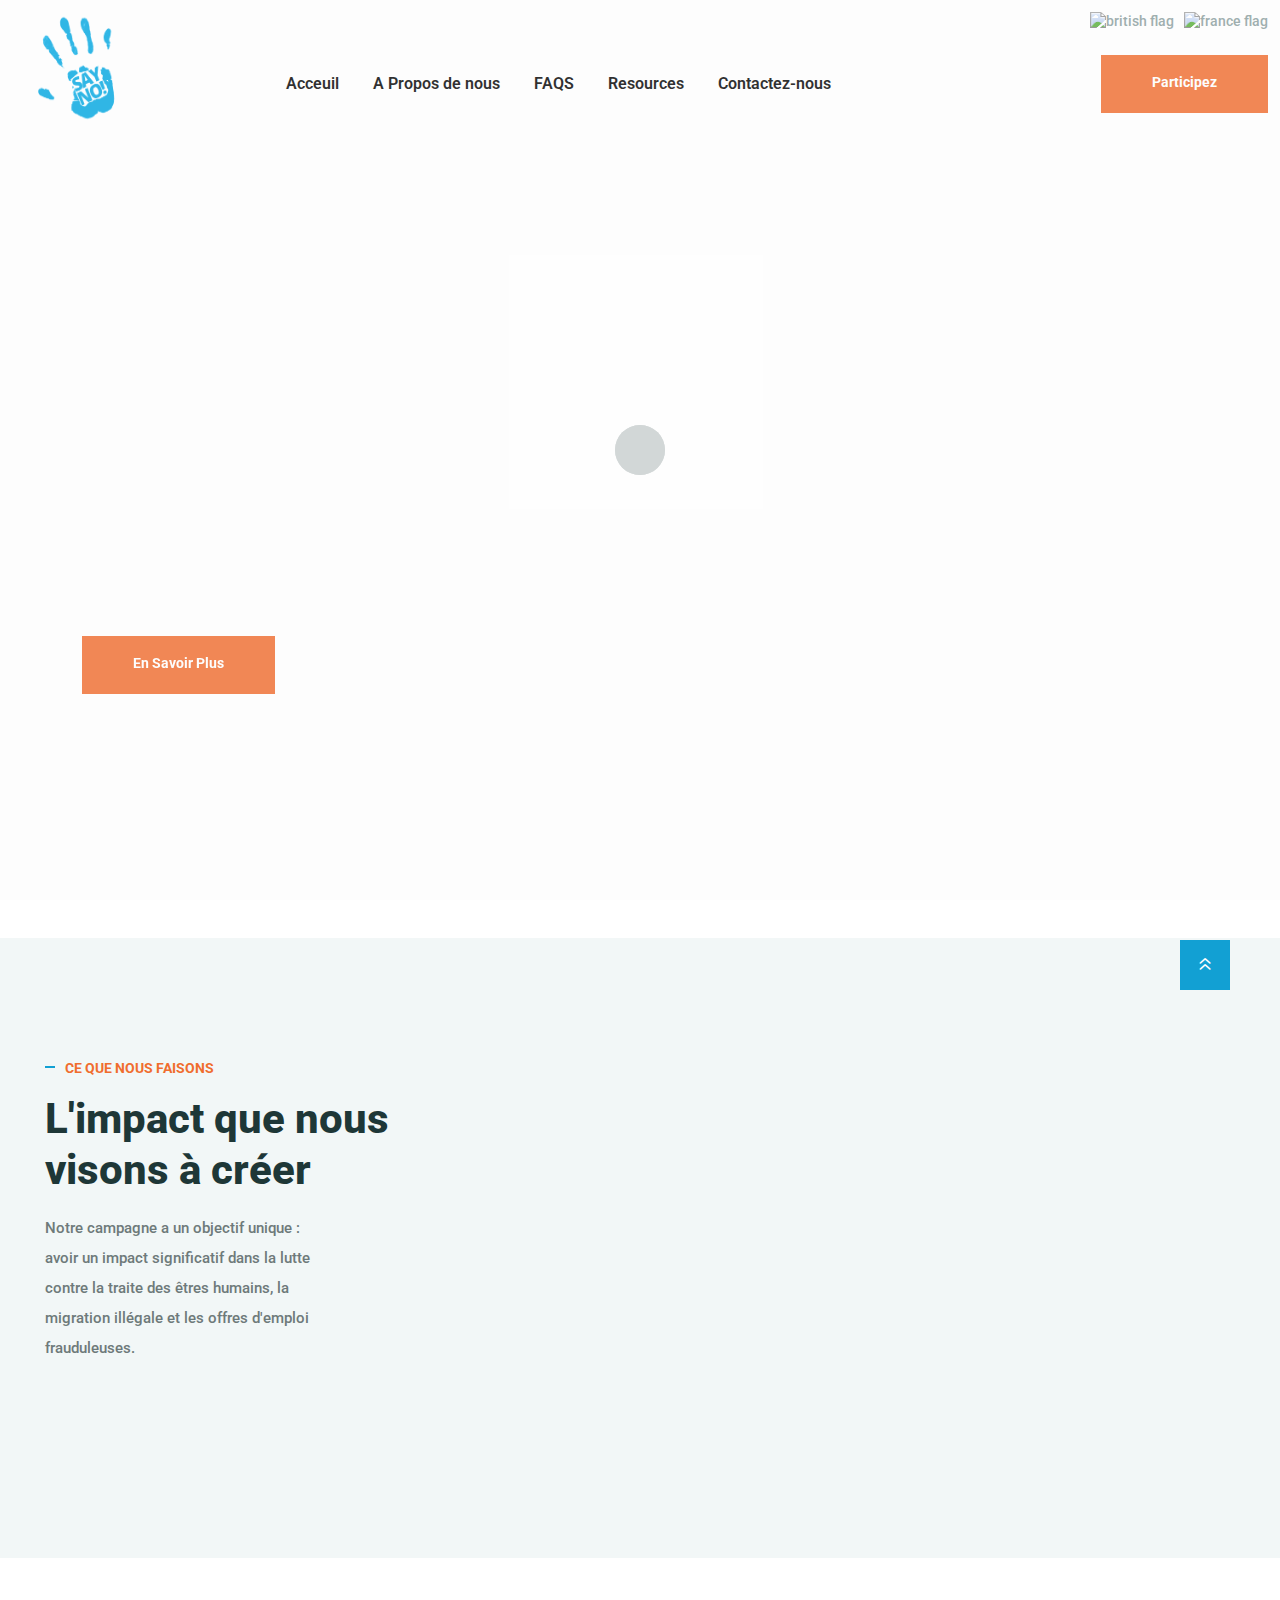
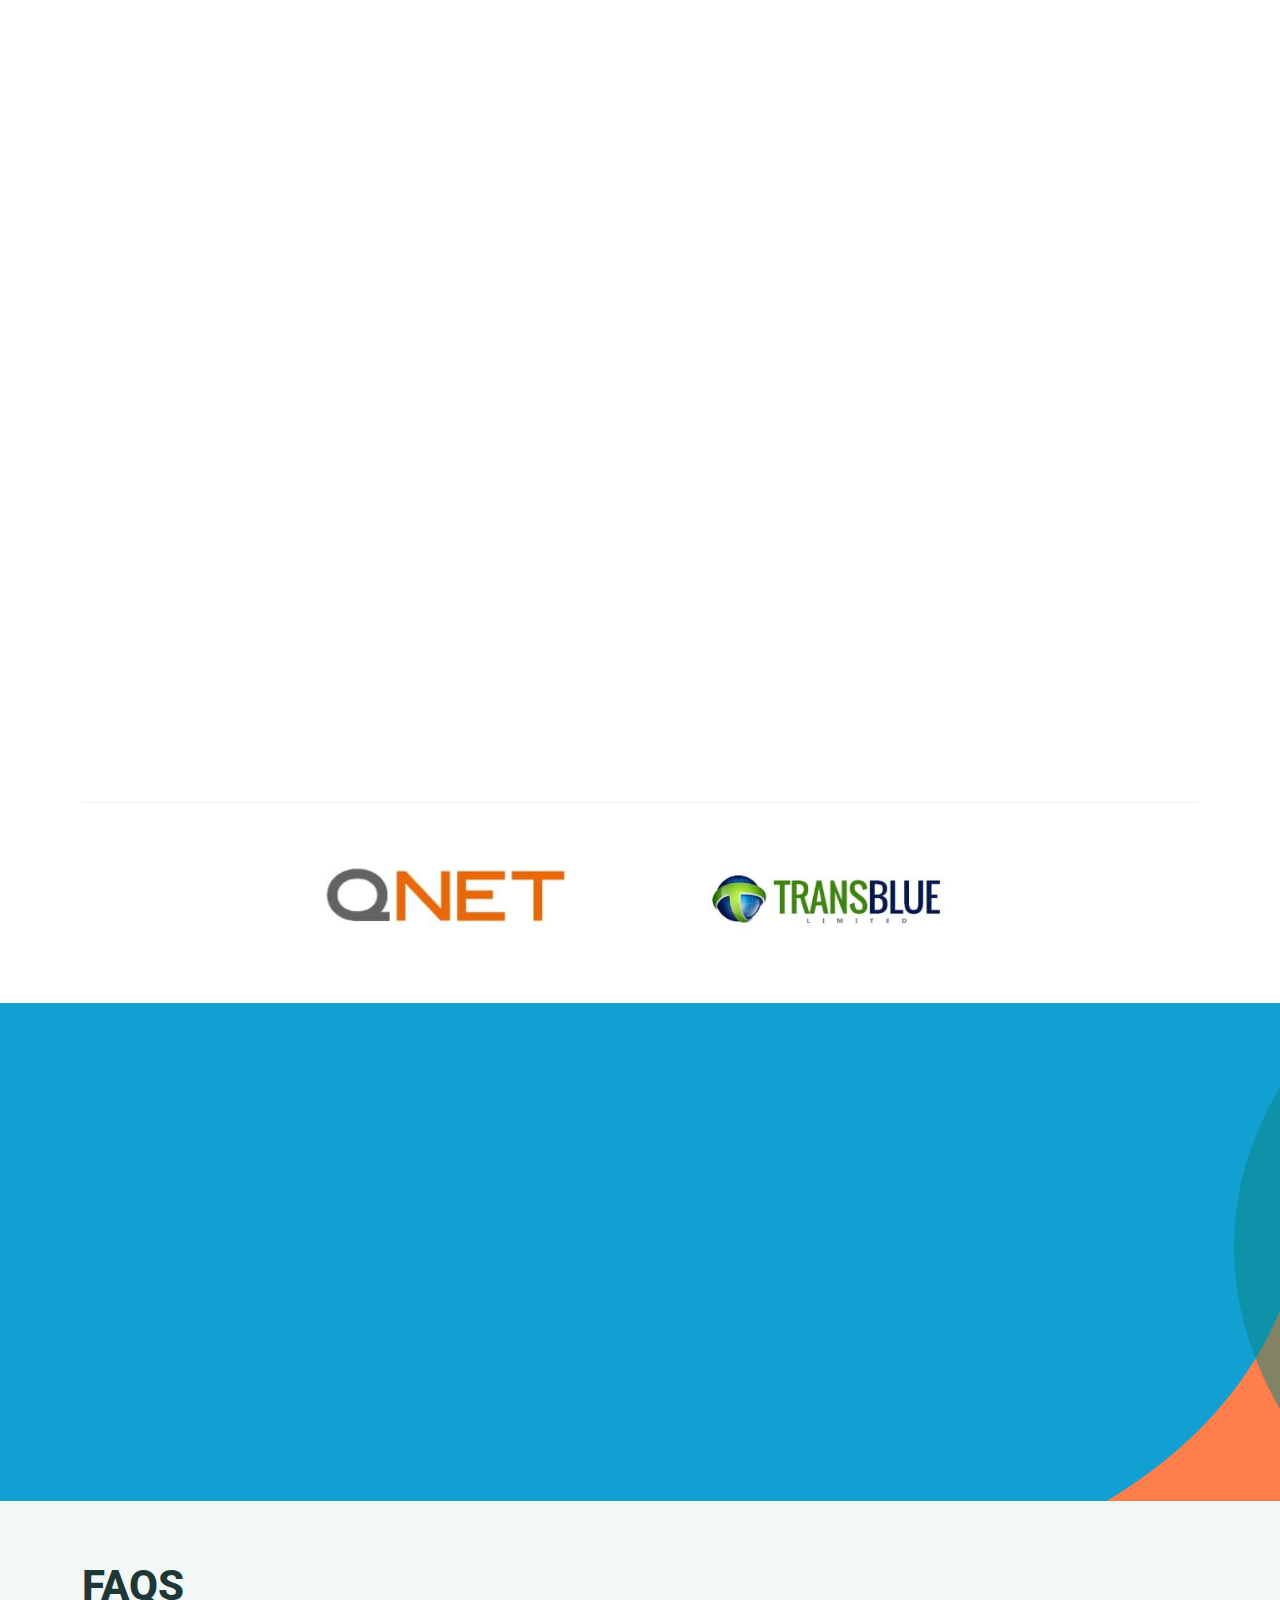
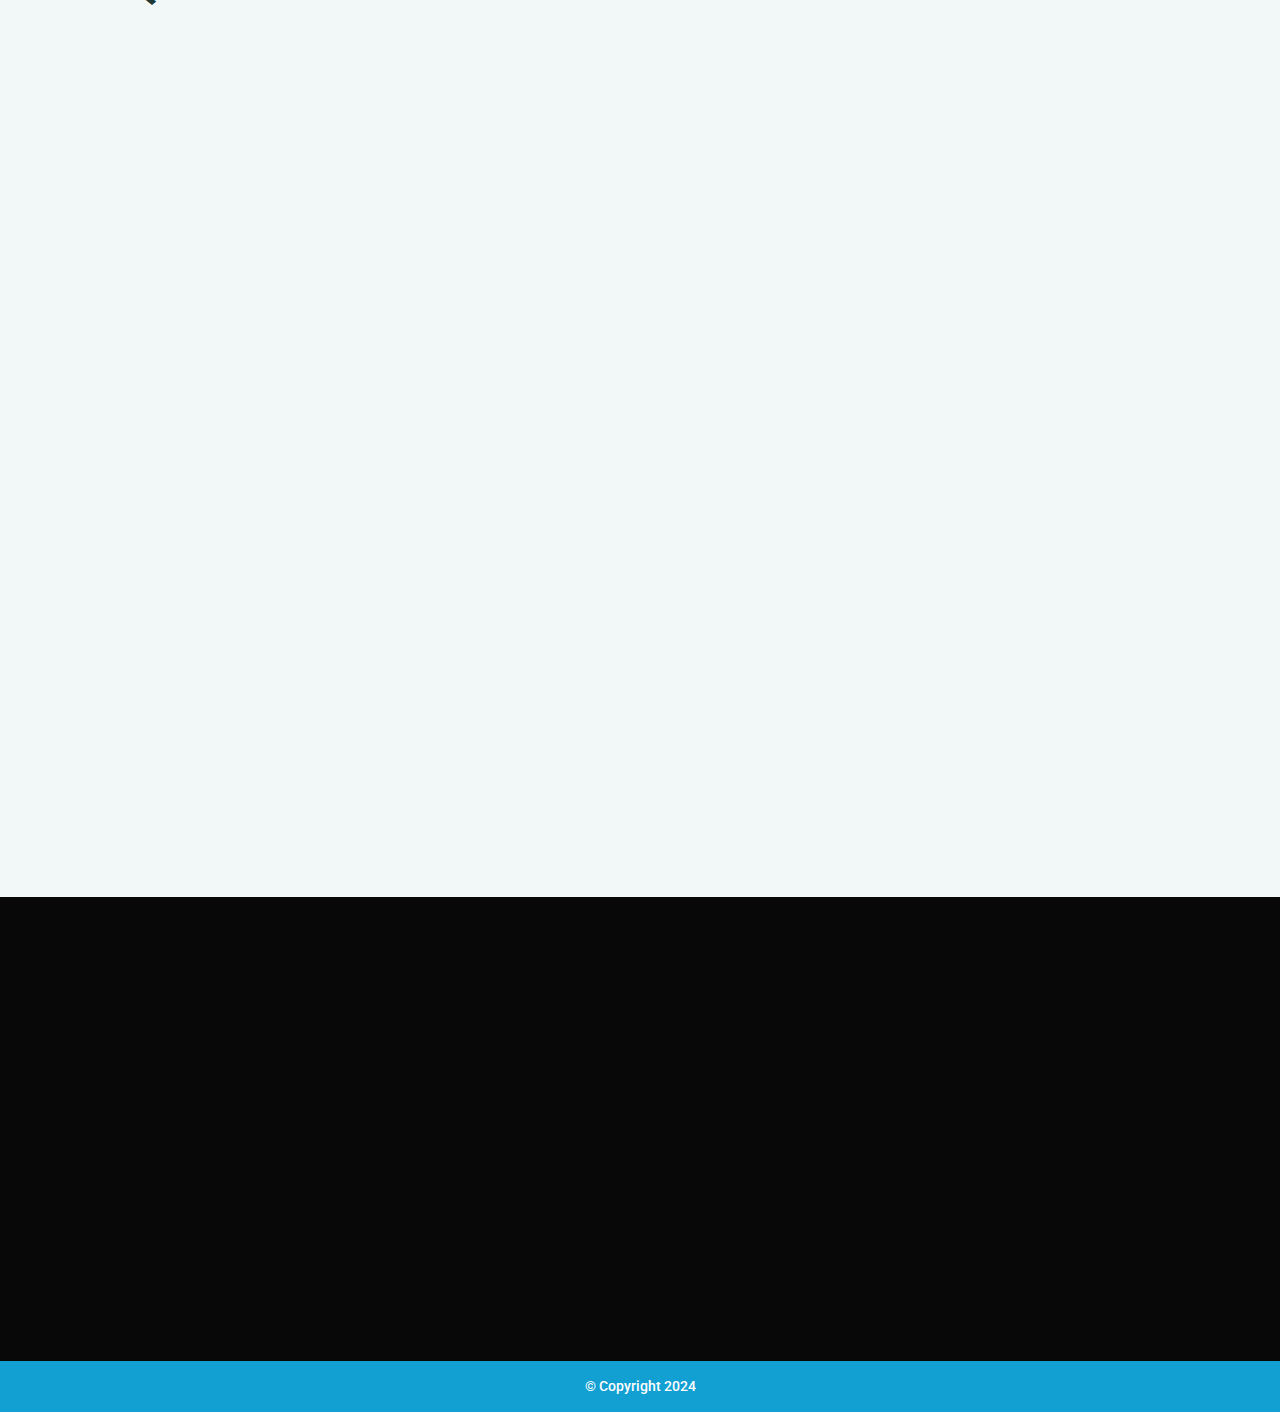
==== commit f6196421: "Update navigation links in contact-us.html, fr/contact-us.html, and fr/index.html to change "Resourc" ====
--- a/fr/index.html
+++ b/fr/index.html
@@ -10,7 +10,7 @@
 
 
     <!-- Place favicon.ico in the root directory -->
-    <link rel="shortcut icon" type="image/x-icon" href="../img/favicon.ico">
+    <link rel="shortcut icon" type="image/x-icon" href="../../img/favicon.ico">
 
     <!-- CSS here -->
     <link rel="stylesheet" href="../css/bootstrap.min.css">
@@ -53,7 +53,7 @@
             </div>
             <div class="tpoffcanvas__logo">
                 <a href="/fr/">
-                    <img src="../img/say-no-campaign-logo.png" alt="">
+                    <img src="../../img/say-no-campaign-logo.png" alt="">
                 </a>
             </div>
             <div class="tpoffcanvas__title">
@@ -73,7 +73,7 @@
         <div id="header-sticky" class="tp-header__left-wrap p-relative">
             <div class="tp-header__logo">
                 <a href="/fr/">
-                    <img src="../img/say-no-campaign-logo.png" alt="">
+                    <img src="../../img/say-no-campaign-logo.png" alt="">
                 </a>
             </div>
             <div class="tp-header__right-wrap tp-header__plr">
@@ -172,14 +172,14 @@
                     <div class="swiper-wrapper">
                         <div class="swiper-slide">
                             <div class="tp-slider__bg d-flex align-items-center p-relative"
-                                data-background="../img/say-no-campaign-2024.svg">
-                                <div class="tp-slider__shape-2" data-background="../img/say-no-campaign-2024.svg">
+                                data-background="../../img/say-no-campaign-2024.svg">
+                                <div class="tp-slider__shape-2" data-background="../../img/say-no-campaign-2024.svg">
                                 </div>
                                 <div class="tp-slider__shape-3">
-                                    <img src="../img/slider-shape-3.png" alt="">
+                                    <img src="../../img/slider-shape-3.png" alt="">
                                 </div>
                                 <div class="tp-slider__shape-4">
-                                    <img src="../img/slider-shape-4.png" alt="">
+                                    <img src="../../img/slider-shape-4.png" alt="">
                                 </div>
                                 <div class="container">
                                     <div class="row">
@@ -212,7 +212,7 @@
         <!-- mission-area-start -->
         <div class="tp-mission-2__area tp-mission-2__space p-relative fix z-index grey-bg">
             <div class="tp-mission-2__shape">
-                <img src="assets/../img/mission/mission-shape-1.png" alt="">
+                <img src="assets/../../img/mission/mission-shape-1.png" alt="">
             </div>
             <div class="tp-mission-2__plr">
                 <div class="container-fluid g-0">
@@ -238,10 +238,10 @@
                                     data-wow-delay=".3s">
                                     <div class="tp-feature__wraper">
                                         <div class="tp-feature__shape-1">
-                                            <img src="../img/fea-shape-1.png" alt="">
+                                            <img src="../../img/fea-shape-1.png" alt="">
                                         </div>
                                         <div class="tp-feature__shape-2">
-                                            <img src="../img/fea-shape-2.png" alt="">
+                                            <img src="../../img/fea-shape-2.png" alt="">
                                         </div>
                                         <div class="tp-feature__item z-index">
                                             <div
@@ -267,10 +267,10 @@
                                     data-wow-delay=".5s">
                                     <div class="tp-feature__wraper">
                                         <div class="tp-feature__shape-1">
-                                            <img src="../img/fea-shape-1.png" alt="">
+                                            <img src="../../img/fea-shape-1.png" alt="">
                                         </div>
                                         <div class="tp-feature__shape-2">
-                                            <img src="../img/fea-shape-2.png" alt="">
+                                            <img src="../../img/fea-shape-2.png" alt="">
                                         </div>
                                         <div class="tp-feature__item z-index">
                                             <div
@@ -296,10 +296,10 @@
                                     data-wow-delay=".7s">
                                     <div class="tp-feature__wraper">
                                         <div class="tp-feature__shape-1">
-                                            <img src="../img/fea-shape-1.png" alt="">
+                                            <img src="../../img/fea-shape-1.png" alt="">
                                         </div>
                                         <div class="tp-feature__shape-2">
-                                            <img src="../img/fea-shape-2.png" alt="">
+                                            <img src="../../img/fea-shape-2.png" alt="">
                                         </div>
                                         <div class="tp-feature__item z-index">
                                             <div
@@ -336,7 +336,7 @@
                 <div class="row align-items-xl-start align-items-center">
                     <div class="col-xl-5 col-lg-5 wow tpfadeLeft" data-wow-duration=".9s" data-wow-delay=".3s">
                         <div class="tp-about-us__main-thumb p-relative">
-                            <img src="../../img/hands.svg" alt="" height="100%" width="100%">
+                            <img src="../../../img/hands.svg" alt="" height="100%" width="100%">
                         </div>
                     </div>
                     <div class="col-xl-7 col-lg-7 wow tpfadeRight" data-wow-duration=".9s" data-wow-delay=".7s">
@@ -376,14 +376,14 @@
                         <div class="col-4">
                             <div class="tp-brand-2__item text-center">
                                 <a target="_blank" href="https://www.qnet.net/">
-                                    <img src="../../img/logos/qnet.png" alt="">
+                                    <img src="../../../img/logos/qnet.png" alt="">
                                 </a>
                             </div>
                         </div>
                         <div class="col-4">
                             <div class="tp-brand-2__item text-center">
                                 <a target="_blank" href="https://transblueng.com/">
-                                    <img src="../../img/logos/TransBlue.png" alt="">
+                                    <img src="../../../img/logos/TransBlue.png" alt="">
                                 </a>
                             </div>
                         </div>
@@ -395,12 +395,12 @@
 
         <!-- cta-area-start -->
         <div class="tp-cta-2__area">
-            <div class="tp-cta-2__bg p-relative fix" data-background="assets/../img/cta/cta-bg-1.png">
+            <div class="tp-cta-2__bg p-relative fix" data-background="assets/../../img/cta/cta-bg-1.png">
                 <div class="tp-cta-2__shape-1 d-none d-xl-block">
-                    <img src="../img/cta-shape-1-1.png" alt="">
+                    <img src="../../img/cta-shape-1-1.png" alt="">
                 </div>
                 <div class="tp-cta-2__shape-2 d-none d-xl-block">
-                    <img src="../img/cta-shape-1-2.png" alt="">
+                    <img src="../../img/cta-shape-1-2.png" alt="">
                 </div>
                 <div class="container">
                     <div class="row">
@@ -576,7 +576,7 @@
                             data-wow-delay=".9s">
                             <div class="tpoffcanvas__logo">
                                 <a href="/">
-                                    <img src="img/say-no-campaign-logo.png" style="height: 100px;" alt="">
+                                    <img src="../img/say-no-campaign-logo.png" style="height: 100px;" alt="">
                                 </a>
                             </div>
                         </div>
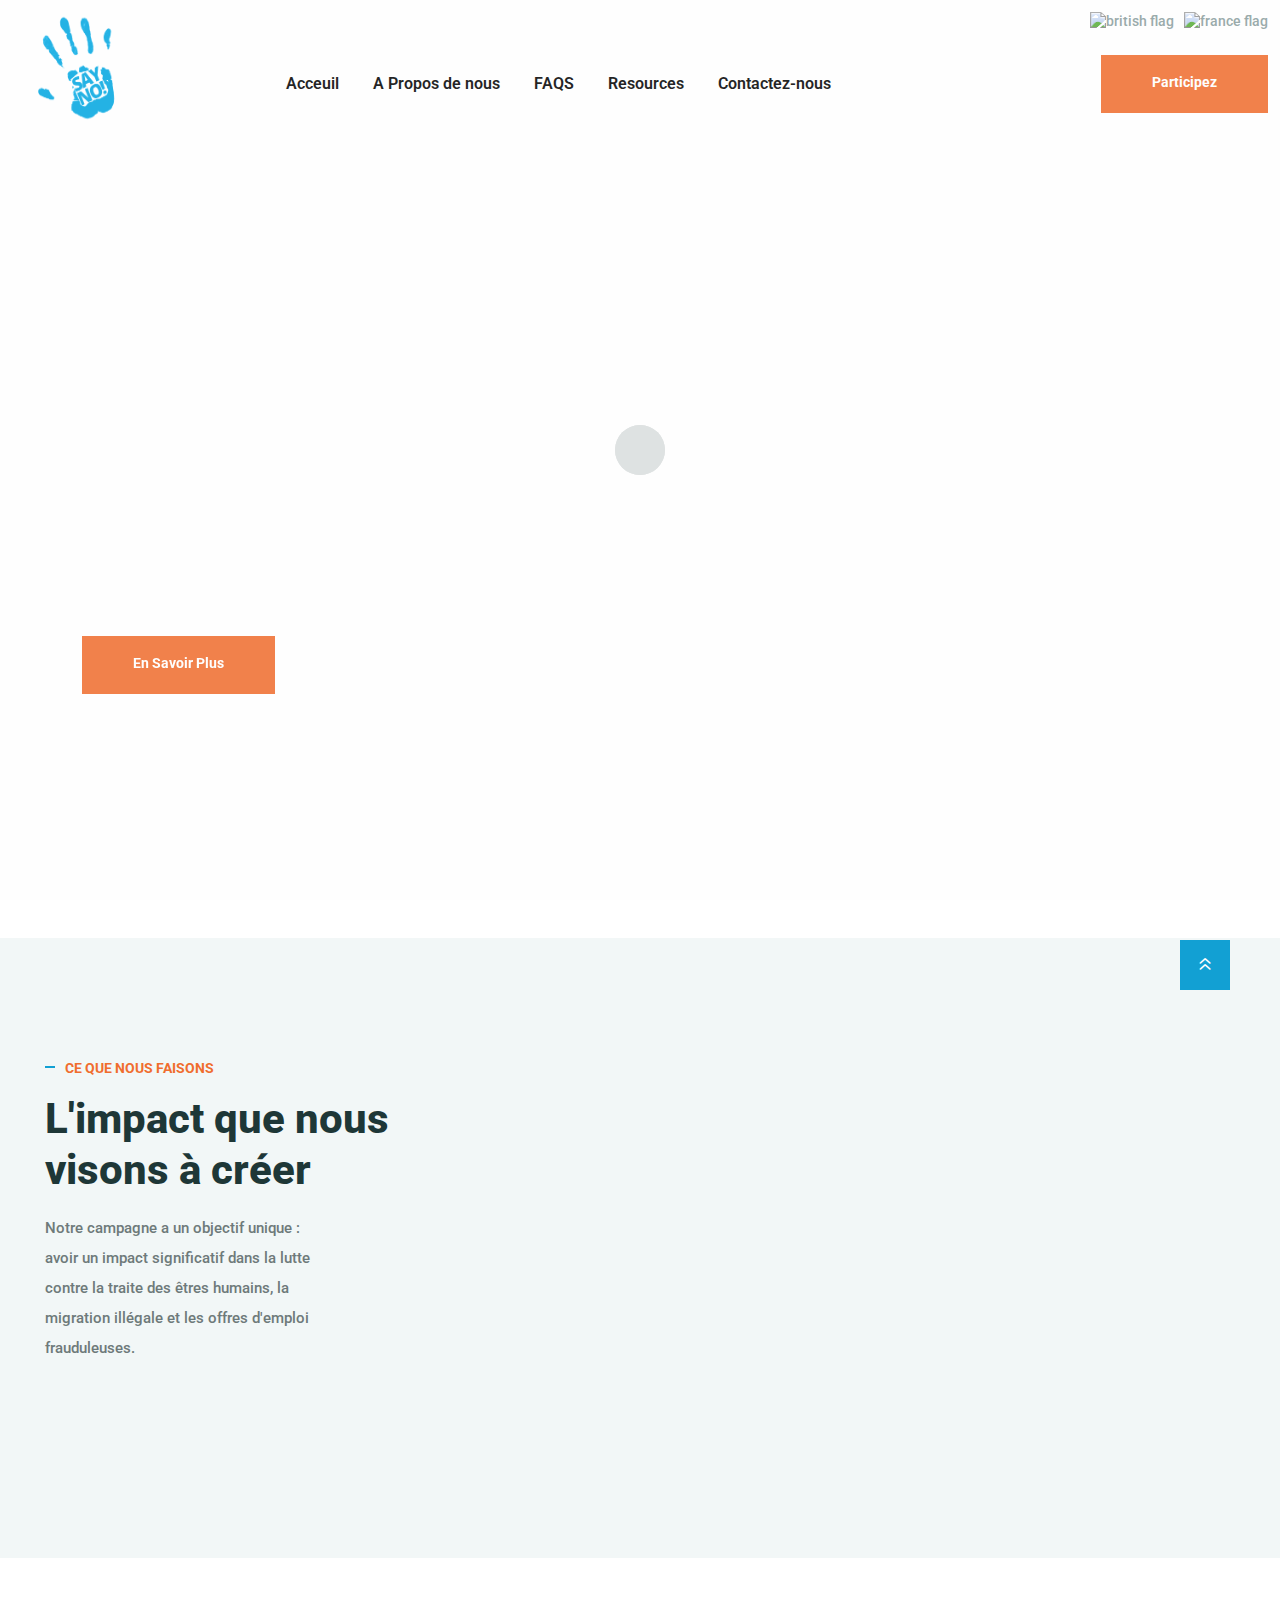
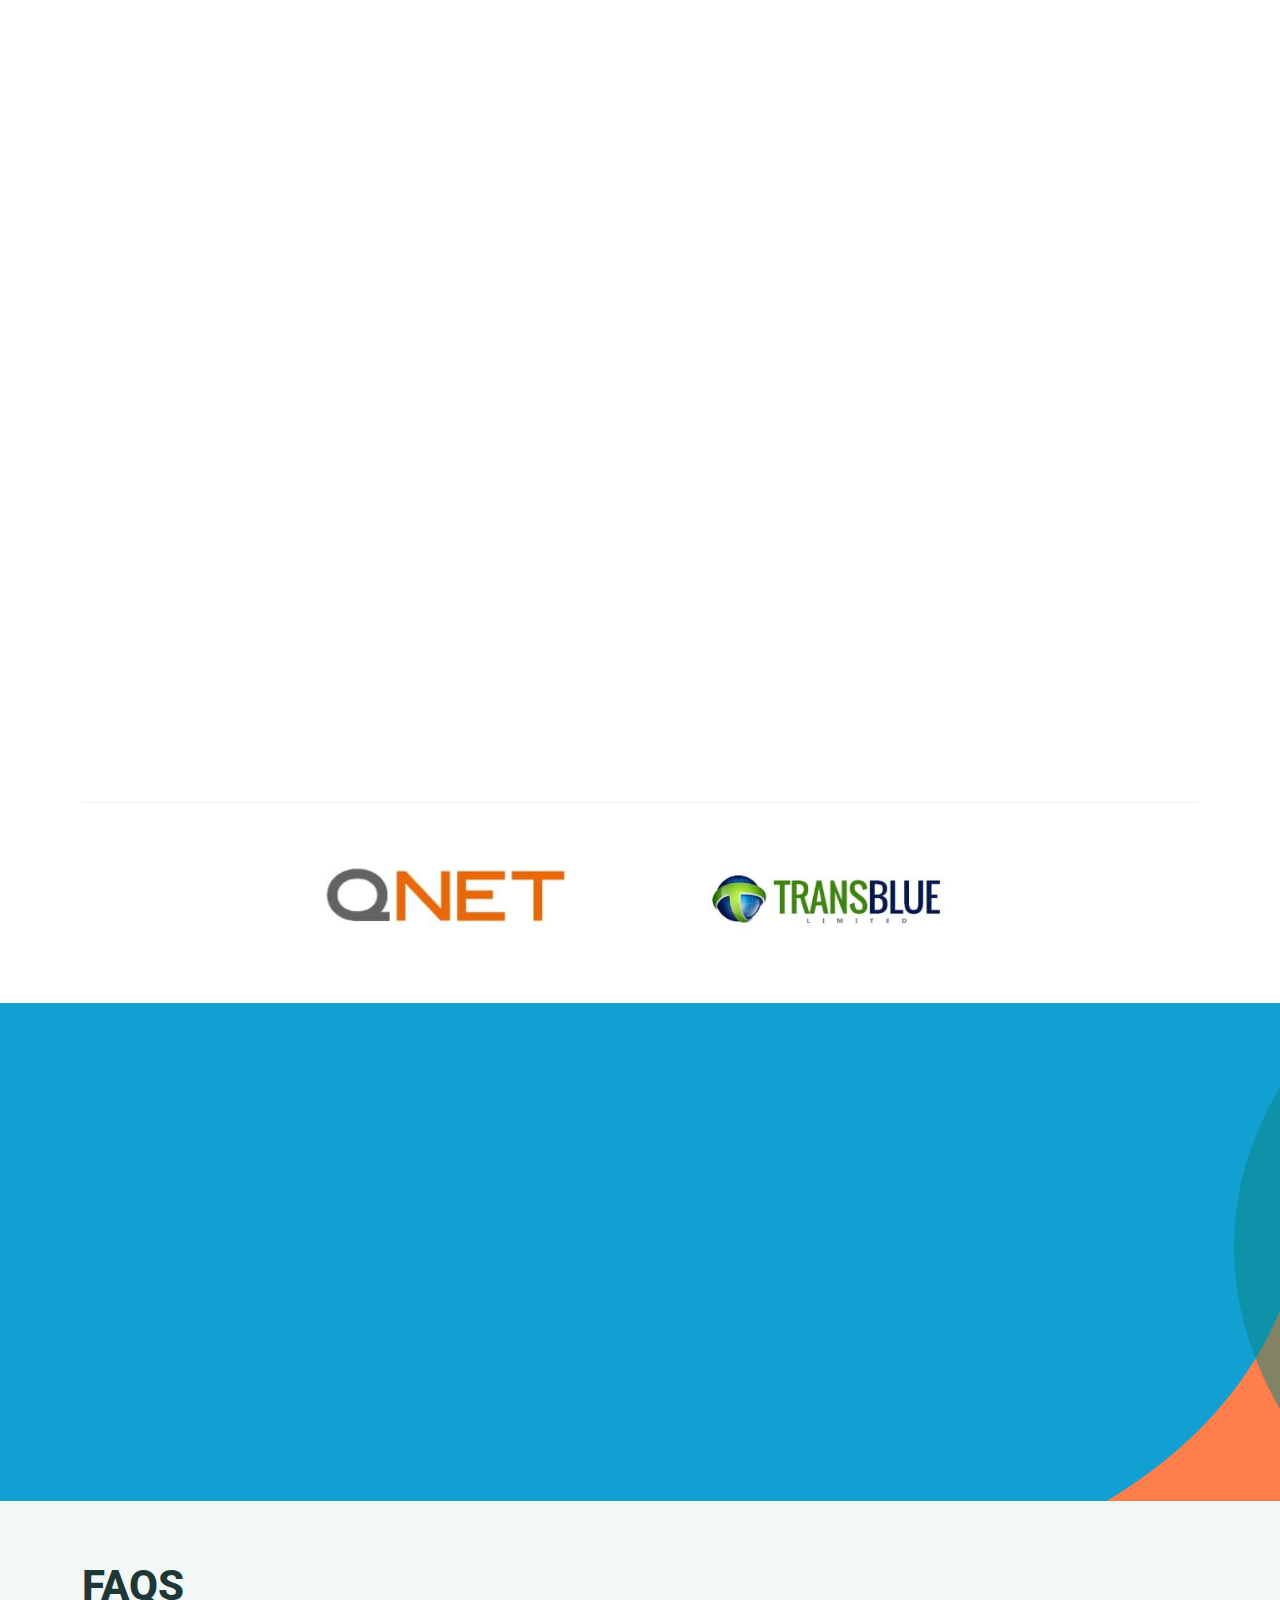
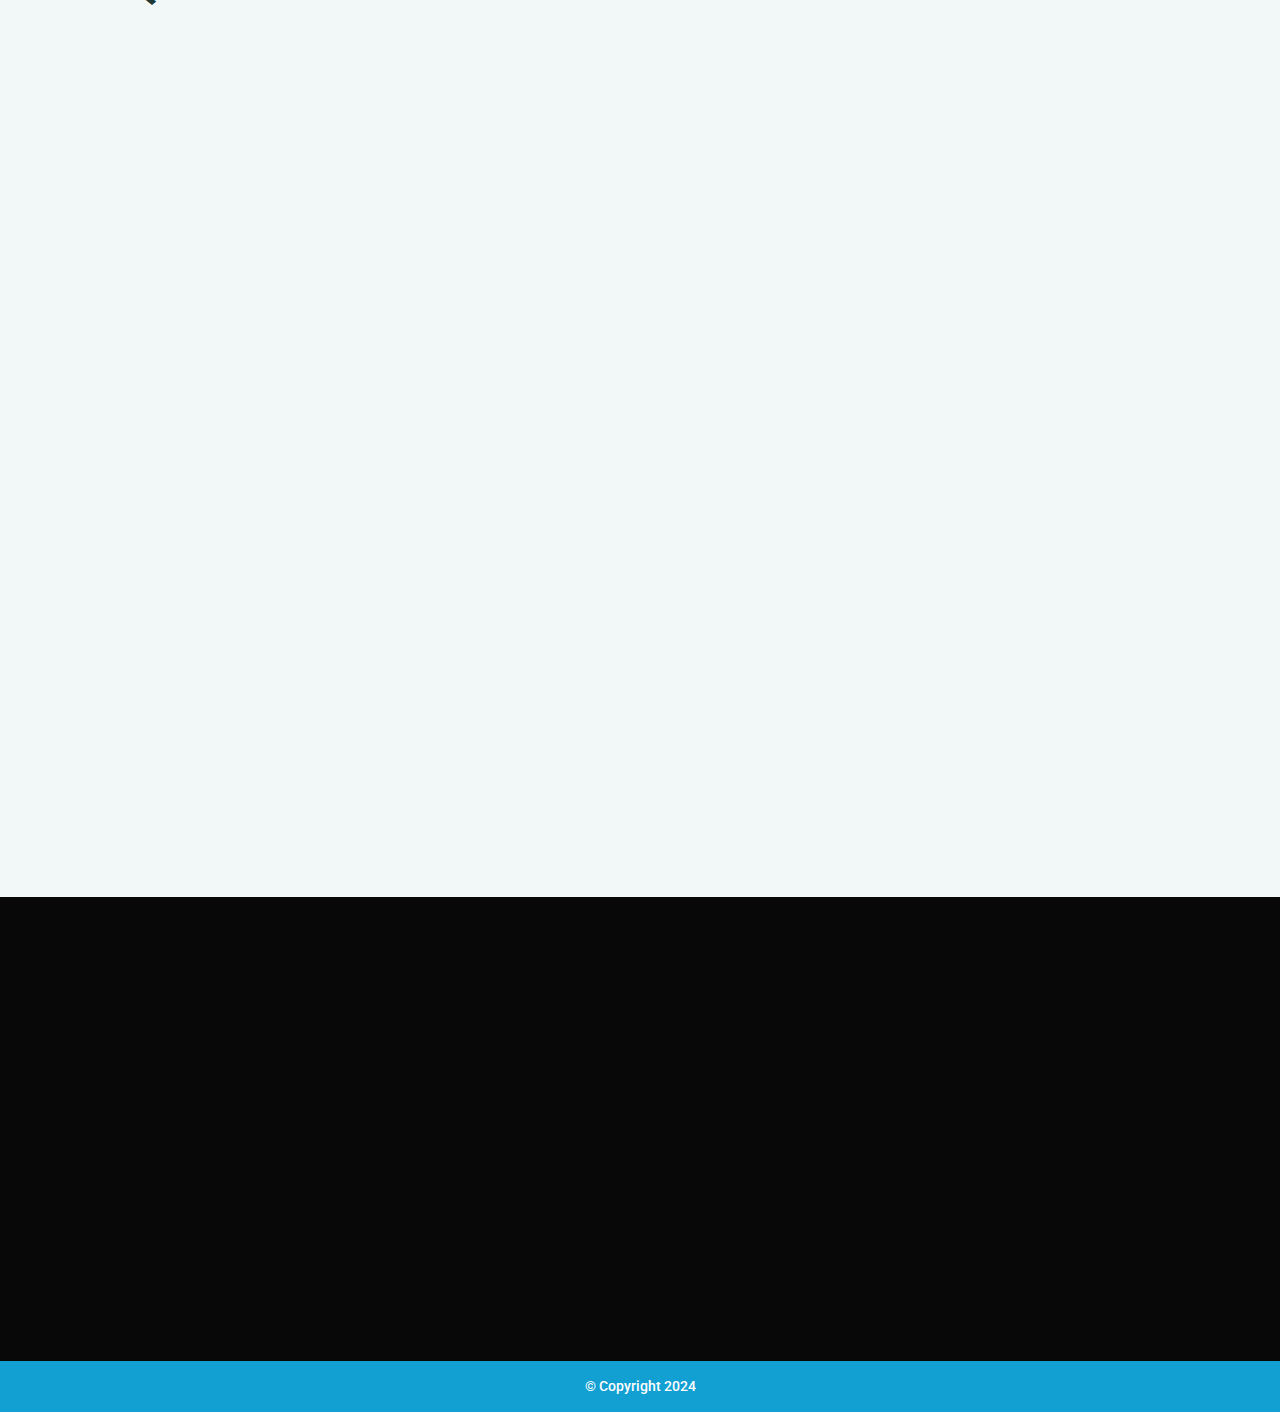
==== commit 78718ed7: "Update nav links to point to "media-center.html" instead of "resources.html" for consistency. This e" ====
--- a/fr/index.html
+++ b/fr/index.html
@@ -127,7 +127,7 @@
                                     <ul class="d-flex align-items-center justify-content-end">
                                         <li>
                                             <div class="tp-header__btn d-none d-md-block">
-                                                <a class="tp-btn" href="./resources.html">Participez</a>
+                                                <a class="tp-btn" href="./media-center.html">Participez</a>
                                             </div>
                                         </li>
                                         <li>
@@ -194,7 +194,7 @@
                                                         migration illégale et la traite des êtres humains.
                                                         Autonomisation par la sensibilisation et la collaboration.
                                                     </span>
-                                                    <a class="tp-btn theme-2-bg" href="./resources.html">En savoir
+                                                    <a class="tp-btn theme-2-bg" href="./media-center.html">En savoir
                                                         plus</a>
                                                 </div>
                                             </div>
@@ -410,7 +410,7 @@
                                     data-wow-delay=".3s">INITIONS QUELQUE CHOSE EN LEUR FAVEUR</span>
                                 <h4 class="tp-cta-2__title wow tpfadeUp" data-wow-duration=".9s" data-wow-delay=".5s">
                                     Rejoignez le Mouvement: <br> Disons NON ! à l'Exploitation</h4>
-                                <a href="./resources.html" class="tp-btn theme-2-bg  wow tpfadeUp"
+                                <a href="./media-center.html" class="tp-btn theme-2-bg  wow tpfadeUp"
                                     data-wow-duration=".9s" data-wow-delay=".7s">En savoir plus
                                 </a>
                             </div>
